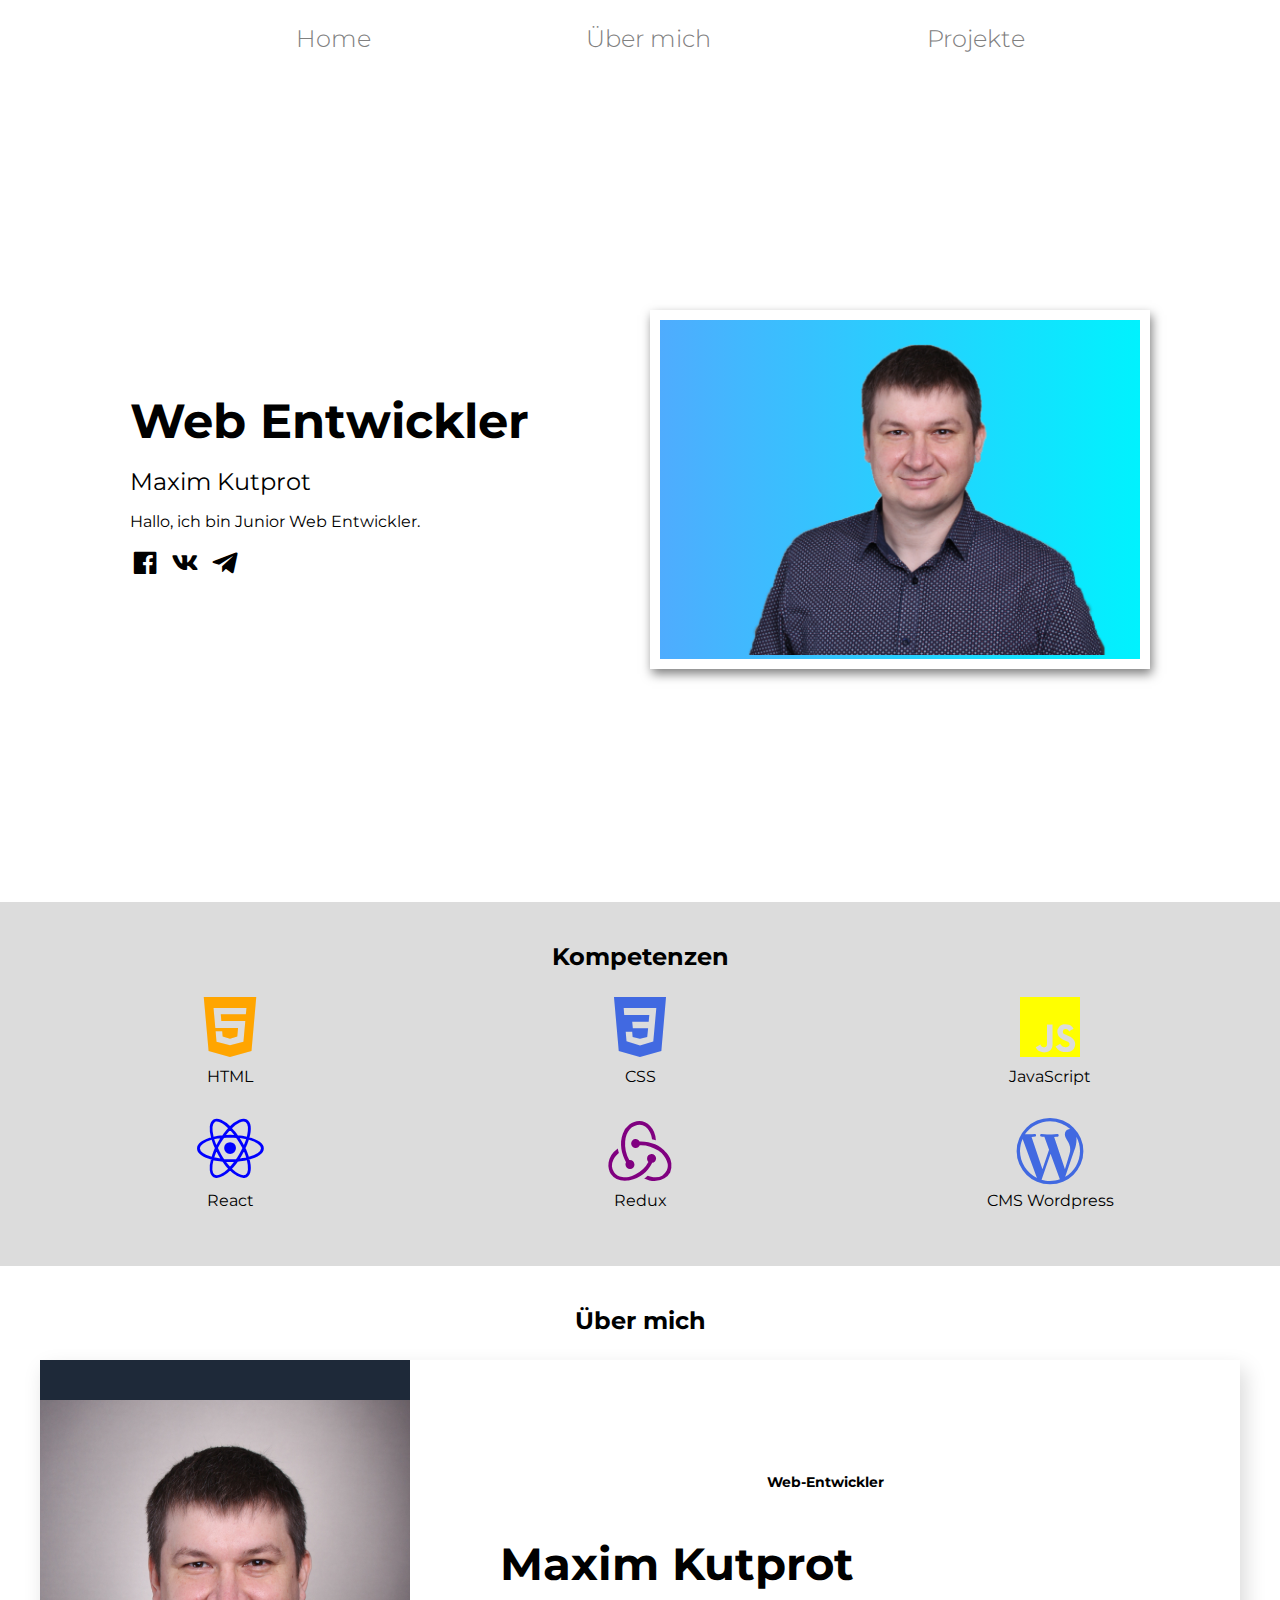
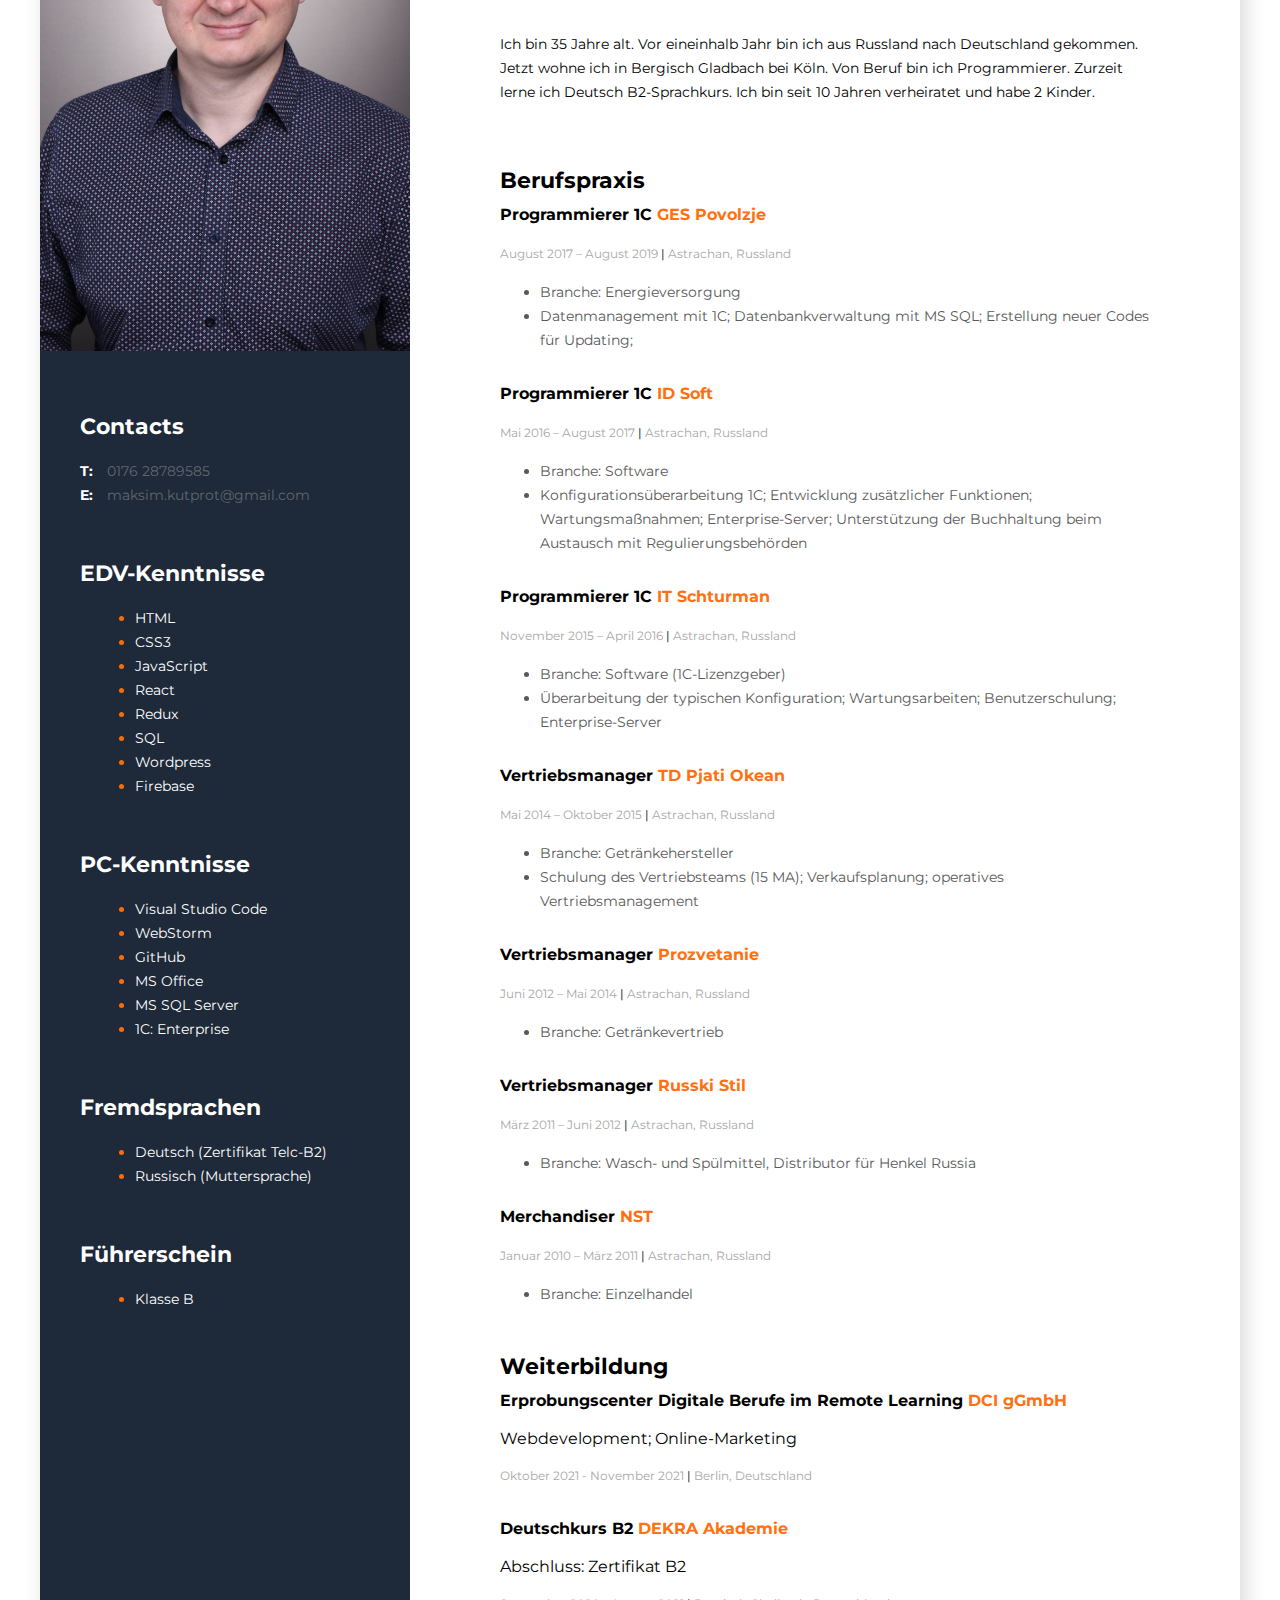
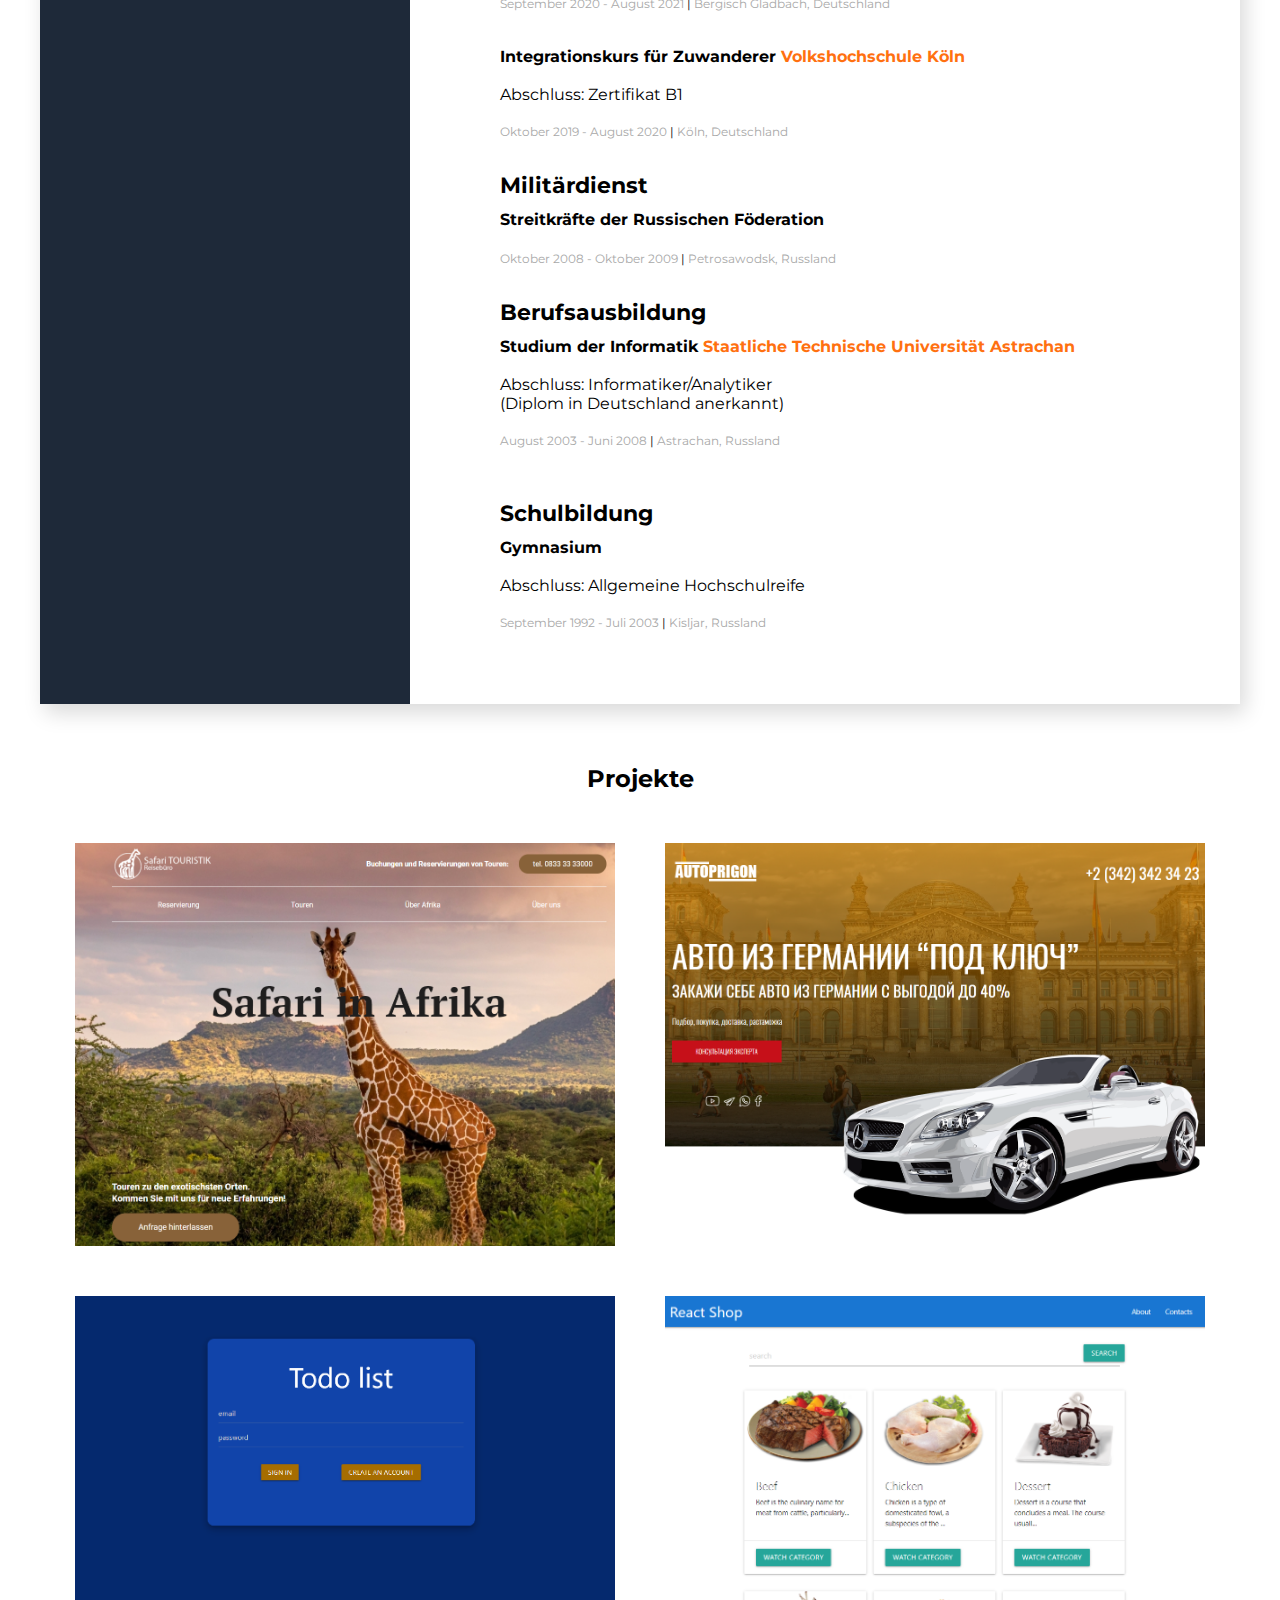
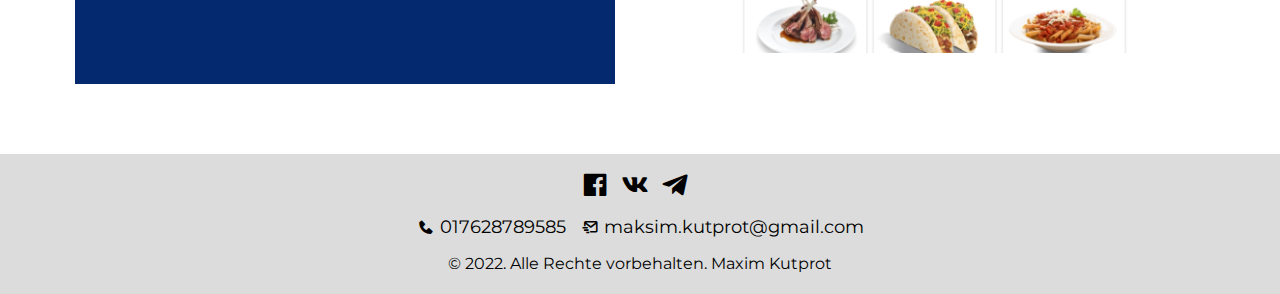
==== index.html @ 7731a731 "first commit" ====
<!DOCTYPE html>
<html lang="en">

<head>
  <meta charset="UTF-8">
  <meta http-equiv="X-UA-Compatible" content="IE=edge">
  <meta name="viewport" content="width=device-width, initial-scale=1.0">
  <link rel="preconnect" href="https://fonts.googleapis.com">
  <link rel="preconnect" href="https://fonts.gstatic.com" crossorigin>
  <link href="https://fonts.googleapis.com/css2?family=Montserrat:wght@300;400;500;600;700&display=swap"
    rel="stylesheet">
  <link href='https://unpkg.com/boxicons@2.1.1/css/boxicons.min.css' rel='stylesheet'>
  <link rel="shortcut icon" href="ico.ico" type="image/x-icon">
  <link rel="stylesheet" href="style.css">
  <title>Maxim Kutprot</title>
</head>

<body>
  <div class="btnUp">&uarr;</div>

  <header class="header">
    <div class="container">
      <nav class="menu">
        <ul class="menu__list">
          <li class="menu__item"><a href="#">Home</a></li>
          <li class="menu__item"><a href="#cv">Über mich</a></li>
          <li class="menu__item"><a href="#project">Projekte</a> </li>
        </ul>
      </nav>
      <span class="logo"></span>
    </div>
  </header>

  <main>
    <section id="home" class="hero">
      <div class="contaier hero__container">
        <div class="hero__about">
          <h1 class="hero__title">Web Entwickler</h1>
          <h2 class="hero__subtitle">Maxim Kutprot</h2>
          <p class="hero__description">
            Hallo, ich bin Junior Web Entwickler.
          </p>
          <div class="hero__links">
            <a href="https://www.facebook.com/maxim.kutprot" class="hero__link" target="_blank">
              <i class='bx bxl-facebook-square'></i>
            </a>
            <a href="https://vk.com/m.kutprot" class="hero__link" target="_blank">
              <i class='bx bxl-vk'></i>
            </a>
            <a href="https://t.me/MaximBGL" class="hero__link" target="_blank">
              <i class='bx bxl-telegram'></i>
            </a>
          </div>
        </div>
        <div class="hero__box">
          <img class="hero__box-img" src="foto.png" alt="foto">
        </div>
      </div>
    </section>

    <section class="kompetenzen" id="#kompetenzen">
      <div class="container kompetenzen__container">
        <h2>Kompetenzen</h2>
        <ul class="kompetenzen__list">
          <li class="kompetenzen__item">
            <i class='bx bxl-html5 icon__kompetenzen' style="color: orange;"></i>
            <span>HTML</span>
          </li>
          <li class="kompetenzen__item">
            <i class='bx bxl-css3 icon__kompetenzen' style="color: royalblue;"></i>
            <span>CSS</span>
          </li>
          <li class="kompetenzen__item">
            <i class='bx bxl-javascript icon__kompetenzen' style="color: yellow;"></i>
            <span>JavaScript</span>
          </li>
          <li class="kompetenzen__item">
            <i class='bx bxl-react icon__kompetenzen' style="color: blue;"></i>
            <span>React</span>
          </li>
          <li class="kompetenzen__item">
            <i class='bx bxl-redux icon__kompetenzen' style="color: purple;"></i>
            <span>Redux</span>
          </li>
          <li class="kompetenzen__item">
            <i class='bx bxl-wordpress icon__kompetenzen' style="color: royalblue;"></i>
            <span>CMS Wordpress</span>
          </li>
        </ul>
      </div>
    </section>

    <section id="cv" class="cv">
      <div class="container cv__container">
        <h2 class="cv__title">Über mich</h2>
        <div class="wrapper">
          <aside class="sidebar">
            <div class="sidebar__foto">
              <img class="myphoto" src="Foto_Kutprot, Maxim_P.jpg" alt="My photo" />
            </div>
            <div class="contact_container">
              <!-- contact container -->
              <div class="tech_skills_container">
                <h3 class="contact_titel">Contacts</h3>
                <div>
                  <span class="contact_titel_link">T:</span><a class="contacts_link" href="tel:017628789585"> 0176
                    28789585</a>
                </div>
                <div>
                  <span class="contact_titel_link">E:</span>
                  <a class="contacts_link" href="mailto:maksim.kutprot@gmail.com">maksim.kutprot@gmail.com</a>
                </div>
              </div>
              <!-- Tech Skills container -->
              <div class="tech_skills_container">
                <h3 class="tech_skills_titel">EDV-Kenntnisse</h3>
                <ul>
                  <li class="tech_skills_item">
                    <span class="tech_skills_text">HTML</span>
                  </li>
                  <li class="tech_skills_item">
                    <span class="tech_skills_text">CSS3</span>
                  </li>
                  <li class="tech_skills_item">
                    <span class="tech_skills_text">JavaScript</span>
                  </li>
                  <li class="tech_skills_item">
                    <span class="tech_skills_text">React</span>
                  </li>
                  <li class="tech_skills_item">
                    <span class="tech_skills_text">Redux</span>
                  </li>
                  <li class="tech_skills_item">
                    <span class="tech_skills_text">SQL</span>
                  </li>
                  <li class="tech_skills_item">
                    <span class="tech_skills_text">Wordpress</span>
                  </li>
                  <li class="tech_skills_item">
                    <span class="tech_skills_text">Firebase</span>
                  </li>
                </ul>
              </div>

              <!-- Soft Skills container -->
              <div class="soft_skills_container">
                <h3 class="soft_skills_titel">PC-Kenntnisse</h3>
                <ul>
                  <li class="soft_skills_item">
                    <span class="soft_skills_text">Visual Studio Code</span>
                  </li>
                  <li class="soft_skills_item">
                    <span class="soft_skills_text">WebStorm</span>
                  </li>
                  <li class="soft_skills_item">
                    <span class="soft_skills_text">GitHub</span>
                  </li>
                  <li class="soft_skills_item">
                    <span class="soft_skills_text">MS Office</span>
                  </li>
                  <li class="soft_skills_item">
                    <span class="soft_skills_text">MS SQL Server</span>
                  </li>
                  <li class="soft_skills_item">
                    <span class="soft_skills_text">1C: Enterprise</span>
                  </li>
                </ul>
              </div>

              <!-- Language container -->
              <div class="soft_skills_container">
                <h3 class="soft_skills_titel">Fremdsprachen</h3>
                <ul>
                  <li class="soft_skills_item">
                    <span class="soft_skills_text">Deutsch (Zertifikat Telc-B2)</span>
                  </li>
                  <li class="soft_skills_item">
                    <span class="soft_skills_text">Russisch (Muttersprache)</span>
                  </li>
                </ul>
              </div>

              <!-- Fuehrerschein -->
              <div class="soft_skills_container">
                <h3 class="soft_skills_titel">Führerschein</h3>
                <ul>
                  <li class="soft_skills_item">
                    <span class="soft_skills_text">Klasse B</span>
                  </li>
                </ul>
              </div>
            </div>
          </aside>

          <!-- about me container -->
          <div class="mycontainer">
            <div class="info-container">
              <h2 class="profession">Web-Entwickler</h2>
              <h1 class="name">Maxim Kutprot</h1>

              <p class="description">
                Ich bin 35 Jahre alt. Vor eineinhalb Jahr bin ich aus Russland nach
                Deutschland gekommen. Jetzt wohne ich in Bergisch Gladbach bei Köln.
                Von Beruf bin ich Programmierer. Zurzeit lerne ich Deutsch
                B2-Sprachkurs. Ich bin seit 10 Jahren verheiratet und habe 2 Kinder.
              </p>
            </div>

            <!-- work experience-->
            <div>
              <h3 class="about-me-titel">Berufspraxis</h3>

              <!-- company 1-->
              <div>
                <h4 class="profession-titel">
                  Programmierer 1C
                  <span class="professional-company">GES Povolzje
                  </span>
                </h4>
                <span class="profession-time">August 2017 – August 2019<span class="profession-divader">
                    |</span>
                  Astrachan, Russland</span>

                <ul class="profession-duties">
                  <li class="profession-duties-item">
                    Branche: Energieversorgung
                  </li>
                  <li class="profession-duties-item">
                    Datenmanagement mit 1C; Datenbankverwaltung mit MS SQL; Erstellung neuer
                    Codes für Updating;
                  </li>


                </ul>
              </div>

              <!-- company 2-->
              <div>
                <h4 class="profession-titel">
                  Programmierer 1C
                  <span class="professional-company">ID Soft
                  </span>
                </h4>
                <span class="profession-time">Mai 2016 – August 2017<span class="profession-divader"> |</span>
                  Astrachan, Russland</span>

                <ul class="profession-duties">
                  <li class="profession-duties-item">
                    Branche: Software
                  </li>
                  <li class="profession-duties-item">
                    Konfigurationsüberarbeitung 1C; Entwicklung zusätzlicher Funktionen;
                    Wartungsmaßnahmen; Enterprise-Server; Unterstützung der Buchhaltung beim
                    Austausch mit Regulierungsbehörden
                  </li>
                </ul>
              </div>

              <!-- company 3-->
              <div>
                <h4 class="profession-titel">
                  Programmierer 1C
                  <span class="professional-company">IT Schturman
                  </span>
                </h4>
                <span class="profession-time">November 2015 – April 2016
                  <span class="profession-divader"> |</span> Astrachan, Russland</span>

                <ul class="profession-duties">
                  <li class="profession-duties-item">
                    Branche: Software (1C-Lizenzgeber)
                  </li>
                  <li class="profession-duties-item">
                    Überarbeitung der typischen Konfiguration; Wartungsarbeiten; Benutzerschulung;
                    Enterprise-Server
                  </li>
                </ul>
              </div>

              <!-- company 4-->
              <div>
                <h4 class="profession-titel">
                  Vertriebsmanager
                  <span class="professional-company">TD Pjati Okean
                  </span>
                </h4>
                <span class="profession-time">Mai 2014 – Oktober 2015
                  <span class="profession-divader"> |</span> Astrachan, Russland</span>

                <ul class="profession-duties">
                  <li class="profession-duties-item">
                    Branche: Getränkehersteller
                  </li>
                  <li class="profession-duties-item">
                    Schulung des Vertriebsteams (15 MA); Verkaufsplanung; operatives
                    Vertriebsmanagement
                  </li>
                </ul>
              </div>

              <!-- company 5-->
              <div>
                <h4 class="profession-titel">
                  Vertriebsmanager
                  <span class="professional-company">Prozvetanie
                  </span>
                </h4>
                <span class="profession-time">Juni 2012 – Mai 2014
                  <span class="profession-divader"> |</span> Astrachan, Russland</span>

                <ul class="profession-duties">
                  <li class="profession-duties-item">
                    Branche: Getränkevertrieb
                  </li>
                </ul>
              </div>

              <!-- company 6-->
              <div>
                <h4 class="profession-titel">
                  Vertriebsmanager
                  <span class="professional-company">Russki Stil
                  </span>
                </h4>
                <span class="profession-time">März 2011 – Juni 2012
                  <span class="profession-divader"> |</span> Astrachan, Russland</span>

                <ul class="profession-duties">
                  <li class="profession-duties-item">
                    Branche: Wasch- und Spülmittel, Distributor für Henkel Russia
                  </li>
                </ul>
              </div>

              <!-- company 7-->
              <div>
                <h4 class="profession-titel">
                  Merchandiser
                  <span class="professional-company">NST
                  </span>
                </h4>
                <span class="profession-time">Januar 2010 – März 2011
                  <span class="profession-divader"> |</span> Astrachan, Russland</span>

                <ul class="profession-duties">
                  <li class="profession-duties-item">
                    Branche: Einzelhandel
                  </li>
                </ul>
              </div>
            </div>
            <br>



            <!-- Weiterbildung-->
            <div>
              <h3 class="about-me-titel">Weiterbildung</h3>
              <div>
                <h4 class="profession-titel">
                  Erprobungscenter Digitale Berufe im Remote Learning
                  <span class="professional-company">DCI gGmbH
                  </span>
                </h4>
                <p>Webdevelopment; Online-Marketing</p>
                <span class="profession-time">Oktober 2021 - November 2021
                  <span class="profession-divader"> |</span> Berlin, Deutschland</span>
              </div>
              <br>


              <div>
                <h4 class="profession-titel">
                  Deutschkurs B2
                  <span class="professional-company">DEKRA Akademie
                  </span>
                </h4>
                <p>Abschluss: Zertifikat B2</p>
                <span class="profession-time">September 2020 - August 2021
                  <span class="profession-divader"> |</span> Bergisch Gladbach, Deutschland</span>
              </div>
              <br>

              <div>
                <h4 class="profession-titel">
                  Integrationskurs für Zuwanderer
                  <span class="professional-company">Volkshochschule Köln
                  </span>
                </h4>
                <p>Abschluss: Zertifikat B1</p>
                <span class="profession-time">Oktober 2019 - August 2020
                  <span class="profession-divader"> |</span> Köln, Deutschland</span>
              </div>
            </div>



            <!-- Militärdienst-->
            <div class="militaerdinst">
              <h3 class="about-me-titel">Militärdienst</h3>
              <div>
                <h4 class="profession-titel">
                  Streitkräfte der Russischen Föderation
                </h4>
                <span class="profession-time">Oktober 2008 - Oktober 2009
                  <span class="profession-divader"> |</span> Petrosawodsk, Russland</span>
              </div>
            </div>


            <!-- Berufsausbildung-->
            <div class="ausbildung">
              <h3 class=" about-me-titel">Berufsausbildung</h3>
              <div>
                <h4 class="profession-titel">
                  Studium der Informatik
                  <span class="professional-company">Staatliche Technische Universität Astrachan
                  </span>
                </h4>
                <p>Abschluss: Informatiker/Analytiker<br>
                  (Diplom in Deutschland anerkannt)</p>
                <span class="profession-time">August 2003 - Juni 2008
                  <span class="profession-divader"> |</span> Astrachan, Russland</span>
              </div>
              <br>
            </div>

            <!-- Schulbildung-->
            <div class="ausbildung">
              <h3 class=" about-me-titel">Schulbildung</h3>
              <div>
                <h4 class="profession-titel">
                  Gymnasium
                </h4>
                <p>Abschluss: Allgemeine Hochschulreife</p>
                <span class="profession-time">September 1992 - Juli 2003
                  <span class="profession-divader"> |</span> Kisljar, Russland</span>
              </div>
              <br>


            </div>

          </div>
        </div>
        <!-- <div class="container cv__container">
        <h2>Über mich</h2>
        <div class="cv__wrapper">
          <div class="cv__foto">
            <img src="Foto_Kutprot, Maxim_P.jpg" alt="">
          </div>
          <div class="cv__mycontainer">
            <div class="cv__article">
              <h4>Lebenslauf</h4>
              <h5>Persönliche Daten</h5>
              <div class="cv__persona">

                <div class="cv__daten-title">
                  <span>Geburtsdaten</span><br>
                  <span>Staatsangehörigkeit</span><br>
                  <span>Familienstand</span><br>
                  <span>Übersiedlung nach<br> Deutschland</span>
                </div>
                <div class="cv__daten-daten">
                  <span>11.05.1986 in Kisljar/Russland</span><br>
                  <span>deutsch-russisch</span><br>
                  <span>verheiratet</span><br>
                  <span>08/2019</span>
                </div>
              </div>
            </div>
          </div>
        </div>
      </div> -->
    </section>

    <section class="project" id="project">
      <div class="container project__container">
        <h2 class="project__title">Projekte</h2>
        <div class="project__items">
          <div class="project__item"><a href="https://compassionate-darwin-062b6d.netlify.app/"><img src="safari.png"
                alt="safari"></a>
            <div class="project__item-stack">
              <h7>Demo-Proekt Landing Page "Safari" - Reisebüro</h7>
              <div class="project__tech"><span>Tech: </span><i class='bx bxl-html5' style="color: orange;"></i> <i
                  class='bx bxl-css3 ' style="color: royalblue;"></i> <i class='bx bxl-javascript'
                  style="color: yellow;"></i></div>
            </div>
          </div>
          <div class="project__item"><a href="https://autoprigon.ffox.site/"><img src="avtoprigon.png"
                alt="avtoprigon"></a>
            <div class="project__item-stack">
              <h7>Demo-Proekt Landing Page "Avtoprigon" - Autos verkaufen</h7>
              <div class="project__tech"><span>Tech: </span>&nbsp;<i class='bx bxl-html5'
                  style="color: orange;"></i>&nbsp;<i class='bx bxl-css3' style="color: royalblue;"></i>&nbsp;<i
                  class='bx bxl-javascript' style="color: yellow;"></i>&nbsp;<i class='bx bxl-wordpress'
                  style="color: royalblue;"></i></div>
            </div>
          </div>
          <div class="project__item"><a href="https://todo-listus.herokuapp.com/"><img src="todolist.png"
                alt="todolist"></a>
            <div class="project__item-stack">
              <h7>Demo-Proekt Web-app "Todo list" - Todo list</h7>
              <div class="project__tech"><span>Tech: </span>&nbsp;<i class='bx bxl-html5'
                  style="color: orange;"></i>&nbsp;<i class='bx bxl-css3' style="color: royalblue;"></i>&nbsp;<i
                  class='bx bxl-javascript' style="color: yellow;"></i>&nbsp;<i class='bx bxl-react'
                  style="color: blue;"></i></div>
            </div>
          </div>
          <div class="project__item"><a href="https://makkut.github.io/react-spa-food/"><img src="spa.png"
                alt="spa"></a>
            <div class="project__item-stack">
              <h7>Demo-Proekt Web-app "React shop" - Rezeptbuch</h7>
              <div class="project__tech"><span>Tech: </span>&nbsp;<i class='bx bxl-html5'
                  style="color: orange;"></i>&nbsp;<i class='bx bxl-css3' style="color: royalblue;"></i>&nbsp;<i
                  class='bx bxl-javascript' style="color: yellow;"></i>&nbsp;<i class='bx bxl-react'
                  style="color: blue;"></i>&nbsp;<i class='bx bxl-redux' style="color: purple;"></i>
              </div>
            </div>
          </div>
        </div>
      </div>
    </section>

    <footer class="footer">
      <div class="container footer__container">
        <div class="hero__links">
          <a href="https://www.facebook.com/maxim.kutprot" class="hero__link" target="_blank">
            <i class='bx bxl-facebook-square'></i>
          </a>
          <a href="https://vk.com/m.kutprot" class="hero__link" target="_blank">
            <i class='bx bxl-vk'></i>
          </a>
          <a href="https://t.me/MaximBGL" class="hero__link" target="_blank">
            <i class='bx bxl-telegram'></i>
          </a>
        </div>
        <div class="footer__contact">
          <div class="footer__tel"><i class='bx bxs-phone'></i>&nbsp;<a
              href="tel:017628789585"><span>017628789585</span></a></div>
          <div class="footer__mail"><i class='bx bx-mail-send'></i>&nbsp;<a
              href="mailto:maksim.kutprot@gmail.com"><span>maksim.kutprot@gmail.com</span></a></div>
        </div>
        <p>© 2022. Alle Rechte vorbehalten. Maxim Kutprot</p>

      </div>
    </footer>
  </main>


  <script src="scripts.js"></script>
</body>

</html>
---- style.css ----
*,
::before,
::after {
    box-sizing: border-box;
}

body {
    margin: 0;
    font-family: 'Montserrat', sans-serif;
    position: relative;
}

img {
    width: 100%;
}

h1,
h2,
h3 {
    margin: 0;
}
.menu__item {
    list-style-type: none;
}
a {
    text-decoration: none;
    color: inherit;
}

.btnUp {
    background: rgba(79, 172, 254, 0.8);
    color: #fff;
    line-height: 50px;
    height: 50px;
    width: 50px;
    text-align: center;
    position: fixed;
    right: 20px;
    bottom: 20px;
    cursor: pointer;
    z-index: 2;
    display: none;
}

.btnUp-open {
    display: block;
}
.menu__item a {
    border-top: 1px solid white;
    transition: all 0.5s;
}
.menu__item:hover a {
    border-top: 1px solid #4facfe;
    color: #4facfe;
}
.header {
    width: 100%;

    display: flex;
    justify-content: center;
    text-align: center;

    font-size: 24px;
    font-weight: 300;
    color: gray;
}

.header__logo {
    color: inherit;
    text-decoration: none;
}

.menu__list {
    display: flex;
    justify-content: space-evenly;
}
.menu__item {
    cursor: pointer;
}
.hero {
    min-height: calc(100vh - 75px);
    display: flex;
    justify-content: center;
    align-items: center;
}
.container {
    max-width: 1230px;
    width: 100%;
    margin: 0 auto;
    padding: 0 15px;
}
.hero__container {
    display: grid;
    grid-template-columns: repeat(auto-fit, minmax(290px, 1fr));
    grid-gap: 20px;
}
.hero__about {
    display: flex;
    flex-direction: column;
    justify-content: center;
}
.hero__title {
    margin-bottom: 20px;

    font-size: 48px;
    line-height: 1.1;
}
.hero__subtitle {
    font-style: 32px;
    font-weight: 400;
}
.hero__links {
    display: flex;
}
.hero__link {
    margin-right: 10px;
    font-size: 30px;
    color: #000;
    transition: color 0.3s;
}
.hero__link:hover {
    color: #4facfe;
}
.hero__box {
    min-width: 500px;
    justify-self: center;
    overflow: hidden;

    background-image: linear-gradient(to right, #4facfe 0%, #00f2fe 100%);
    border: 10px solid #fff;
    box-shadow: 2px 5px 10px rgba(0, 0, 0, 0.5);
    animation: ava-animate 5s infinite alternate;
}

.hero__box-img {
    animation: ava-bg 3s infinite alternate;
}

/* Kompetenzen */
.kompetenzen {
    background-color: gainsboro;
}
.kompetenzen__container {
    padding: 40px 0;
    text-align: center;
}

.kompetenzen__list {
    display: grid;
    grid-template-columns: repeat(3, 1fr);
    grid-gap: 25px 0;
    padding: 0;
}
.kompetenzen__item {
    display: flex;
    flex-direction: column;
}

.icon__kompetenzen {
    font-size: 80px;
}

/* Project */
.project__container {
    padding: 20px 0;
    text-align: center;
}
.project__items {
    display: grid;
    grid-template-columns: repeat(2, 1fr);
    padding: 50px 50px;
    grid-gap: 50px 50px;
}

.project__item img {
    width: 100%;
}

.project__item {
    display: inline-block;
    overflow: hidden;
    position: relative;
}
.project__item img {
    transition: 1s;
    display: block;
}
.project__item img:hover {
    transform: scale(1.05);
}
.project__item .project__item-stack {
    display: flex;
    flex-direction: column;
    justify-content: center;
    align-items: center;
    position: absolute;
    bottom: -100px;
    width: 100%;
    height: 50px;
    transition-duration: 0.6s;
    background-color: rgba(79, 172, 254, 0.8);
}
.project__item:hover .project__item-stack {
    bottom: 0;
}

.project__tech {
    display: flex;
    justify-content: center;
    align-items: center;
    background-color: gainsboro;
    width: 50%;
    height: 20px;
    border-radius: 5px;
}

/*Über mich*/
.cv__container {
    margin: 20px auto;
    padding: 20px 0;
}

.cv__container h2 {
    text-align: center;
    margin-bottom: 25px;
}
.contact {
    background-color: #1e2939;
    color: #ffffff;
    width: 400px;
    height: 200px;
    padding-left: 40px;
    padding-top: 40px;
    box-sizing: border-box;
    margin-top: 40px;
}

.mycontainer {
    padding-left: 90px;
    padding-right: 90px;
    padding-top: 110px;
    padding-bottom: 50px;
}
@media (max-width: 945px) {
    .mycontainer {
        padding-left: 40px;
        padding-right: 40px;
        padding-top: 110px;
        padding-bottom: 110px;
    }
}

.wrapper {
    background-color: white;
    display: flex;
    max-width: 1200px;
    margin: 0 auto;
    box-shadow: 5px 9px 20px rgba(0, 0, 0, 0.15);
}
.sidebar {
    background: #1e2939;
    width: 370px;
    padding-top: 40px;
    padding-bottom: 40px;
}
.myphoto {
    width: 370px;
}
@media (max-width: 850px) {
    .sidebar {
        width: 300px;
        padding-top: 40px;
        padding-bottom: 40px;
    }
    .myphoto {
        width: 300px;
    }
    .project__items {
        padding: 20px 20px;
        grid-gap: 20px 20px;
    }
}
.contact_container {
    margin-top: 60px;
    margin-right: 10px;
    margin-left: 40px;
}
.contact_titel {
    font-size: 22px;
    font-weight: 700;
    line-height: 24px;
    color: white;
    margin-bottom: 20px;
}
.contacts_link {
    font-size: 14px;
    font-weight: 400;
    line-height: 24px;
    color: #60676e;
    text-decoration: none;
}
.contacts_link:hover {
    color: white;
    cursor: pointer;
    transition: color 0.2s ease-in;
}
.contact_titel_link {
    font-size: 14px;
    font-weight: 700;
    line-height: 24px;
    color: white;
    margin-right: 10px;
}
.tech_skills_titel {
    font-size: 22px;
    font-weight: 700;
    line-height: 24px;
    margin-bottom: 20px;
    color: white;
}
.tech_skills_container {
    margin-top: 55px;
    margin-right: 15px;
}
.tech_skills_item {
    font-size: 14px;
    font-weight: 400;
    line-height: 24px;
    color: #ff6b08;
    margin-left: 15px;
}
.tech_skills_text {
    color: white;
}
.soft_skills_titel {
    font-size: 22px;
    font-weight: 700;
    line-height: 24px;
    margin-bottom: 20px;
    color: white;
}
.soft_skills_container {
    margin-top: 55px;
    margin-right: 40px;
}
.soft_skills_item {
    font-size: 14px;
    font-weight: 400;
    line-height: 24px;
    color: #ff6b08;
    margin-left: 15px;
}
.soft_skills_text {
    color: white;
}
.profession {
    font-size: 14px;
    font-weight: 700;
    line-height: 24px;
    margin-bottom: 23px;
}
.name {
    font-size: 45px;
    font-weight: 700;
    line-height: 89px;
}
@media (max-width: 775px) {
    .name {
        font-size: 30px;
        font-weight: 700;
        line-height: 50px;
    }
}
.description {
    font-size: 14px;
    font-weight: 400;
    line-height: 24px;
    margin-top: 24px;
}
.info-container {
    margin-bottom: 65px;
}
.about-me-titel {
    font-size: 22px;
    font-weight: 700;
    line-height: 24px;
    margin-bottom: 10px;
}
.projects-link {
    color: #595959;
    font-size: 14px;
    font-weight: 400;
    line-height: 24px;
}
.tech-name {
    color: #595959;
    font-size: 14px;
    font-weight: 400;
    line-height: 24px;
}
.projects-time {
    font-weight: 700;
    margin-left: 17px;
}
.projects-container {
    margin-bottom: 55px;
}
.dots {
    color: #bebebe;
    font-weight: 100;
}
.profession-titel {
    font-size: 16px;
    font-weight: 700;
    line-height: 24px;
    margin-top: 10px;
    margin-bottom: 15px;
}
.professional-company {
    color: #ff7010;
}
.profession-time {
    color: #a8a8a8;
    font-size: 12px;
    font-weight: 400;
    line-height: 24px;
}
.profession-divader {
    color: black;
}
.profession-duties {
    margin-top: 14px;
    margin-bottom: 30px;
}
.profession-duties-item {
    color: #595959;
    font-family: Montserrat;
    font-size: 14px;
    font-weight: 400;
    line-height: 24px;
}

.militaerdinst,
.ausbildung {
    margin-top: 30px;
}

@media (max-width: 659px) {
    .wrapper {
        display: block;
    }
    .sidebar {
        width: 100%;
    }
    .soft_skills_container {
        margin-top: 20px;
    }
    .contact_container {
        margin-top: 20px;
        display: grid;
        grid-template-columns: 6fr 6fr;
    }
    .myphoto {
        margin: auto;
    }
    .sidebar__foto {
        text-align: center;
    }
    .project__items {
        grid-template-columns: repeat(1, 1fr);
    }
}
@media (max-width: 579px) {
    .contact_container {
        grid-template-columns: 1fr;
    }
}
/* .cv__container {
    margin: 0 auto;
}
.cv__container h2 {
    text-align: center;
}
.cv__mycontainer {
    margin-left: 50px;
}
.cv__wrapper {
    display: flex;
    justify-content: center;
}
.cv__persona {
    display: flex;
}
.cv__article {
}
.cv__wrapper img {
    width: 250px;
} */

/* Footer */
.footer {
    padding-top: 15px;
    background-color: gainsboro;
    height: 140px;
}
.footer__container {
    display: flex;
    flex-direction: column;
    align-items: center;
}
.footer__contact {
    display: flex;
    justify-content: space-evenly;

    font-size: 18px;
    margin-top: 10px;
}
.footer__tel,
.footer__mail {
    display: flex;
    justify-content: center;
    align-items: center;
}
.footer__mail {
    margin-left: 15px;
}

@keyframes ava-animate {
    0% {
        border-radius: 86% 14% 70% 30% / 28% 20% 80% 72%;
    }
    40% {
        border-radius: 43% 57% 70% 30% / 50% 49% 51% 50%;
    }
    60% {
        border-radius: 61% 39% 19% 81% / 37% 43% 57% 63%;
    }
    100% {
        border-radius: 61% 39% 76% 24% / 79% 43% 57% 21%;
    }
}
@keyframes ava-bg {
    from {
        backdrop-filter: hue-rotate(0);
    }
    to {
        backdrop-filter: hue-rotate(90deg);
    }
}

@media screen and (max-width: 978px) {
    .hero {
        padding-top: 30px;
    }

    .hero__container {
        grid-row-gap: 20px;
    }

    .hero__title {
        font-size: 28px;
        margin-bottom: 10px;
    }

    .hero__subtitle {
        font-size: 22px;
        font-weight: 400;
    }

    .hero__description {
        font-size: 14px;
    }

    .hero__about {
        text-align: center;
    }

    .hero__links {
        justify-content: center;
    }

    .hero__box {
        min-width: 350px;
        justify-self: center;
    }
}
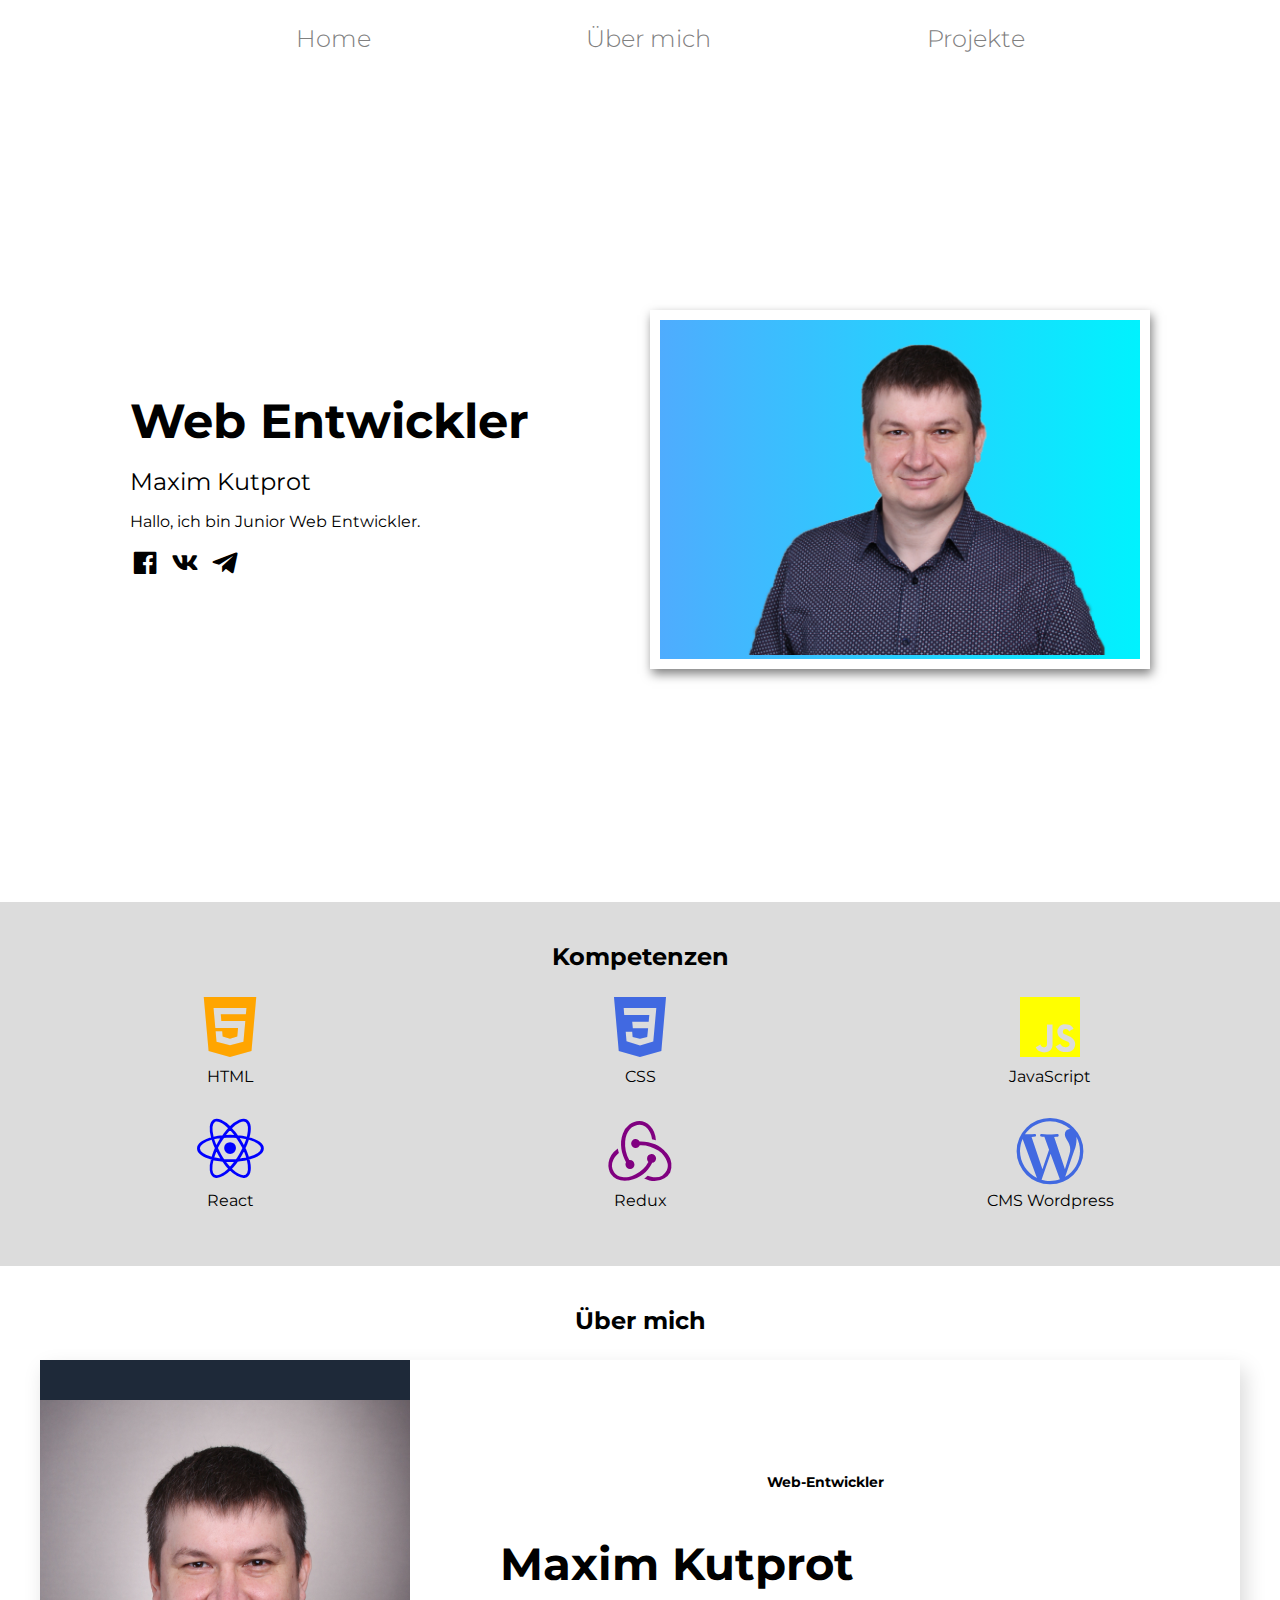
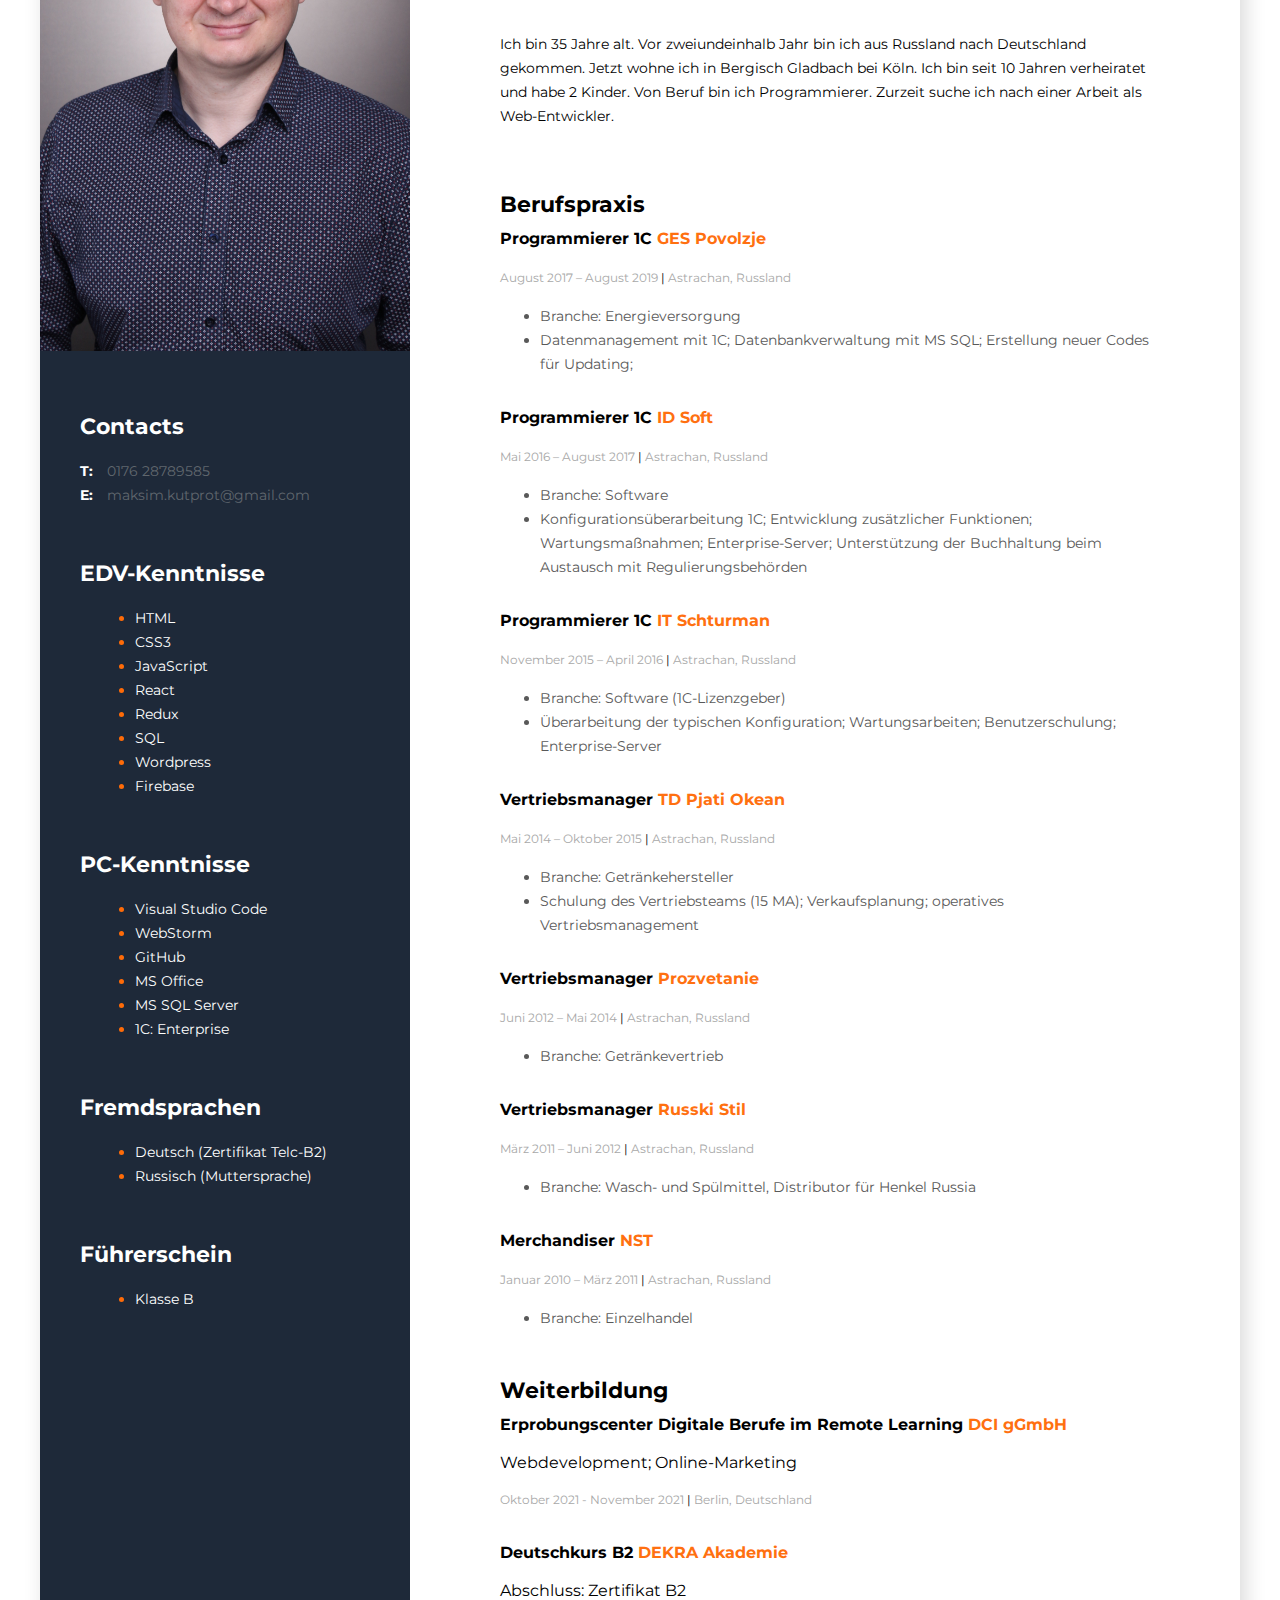
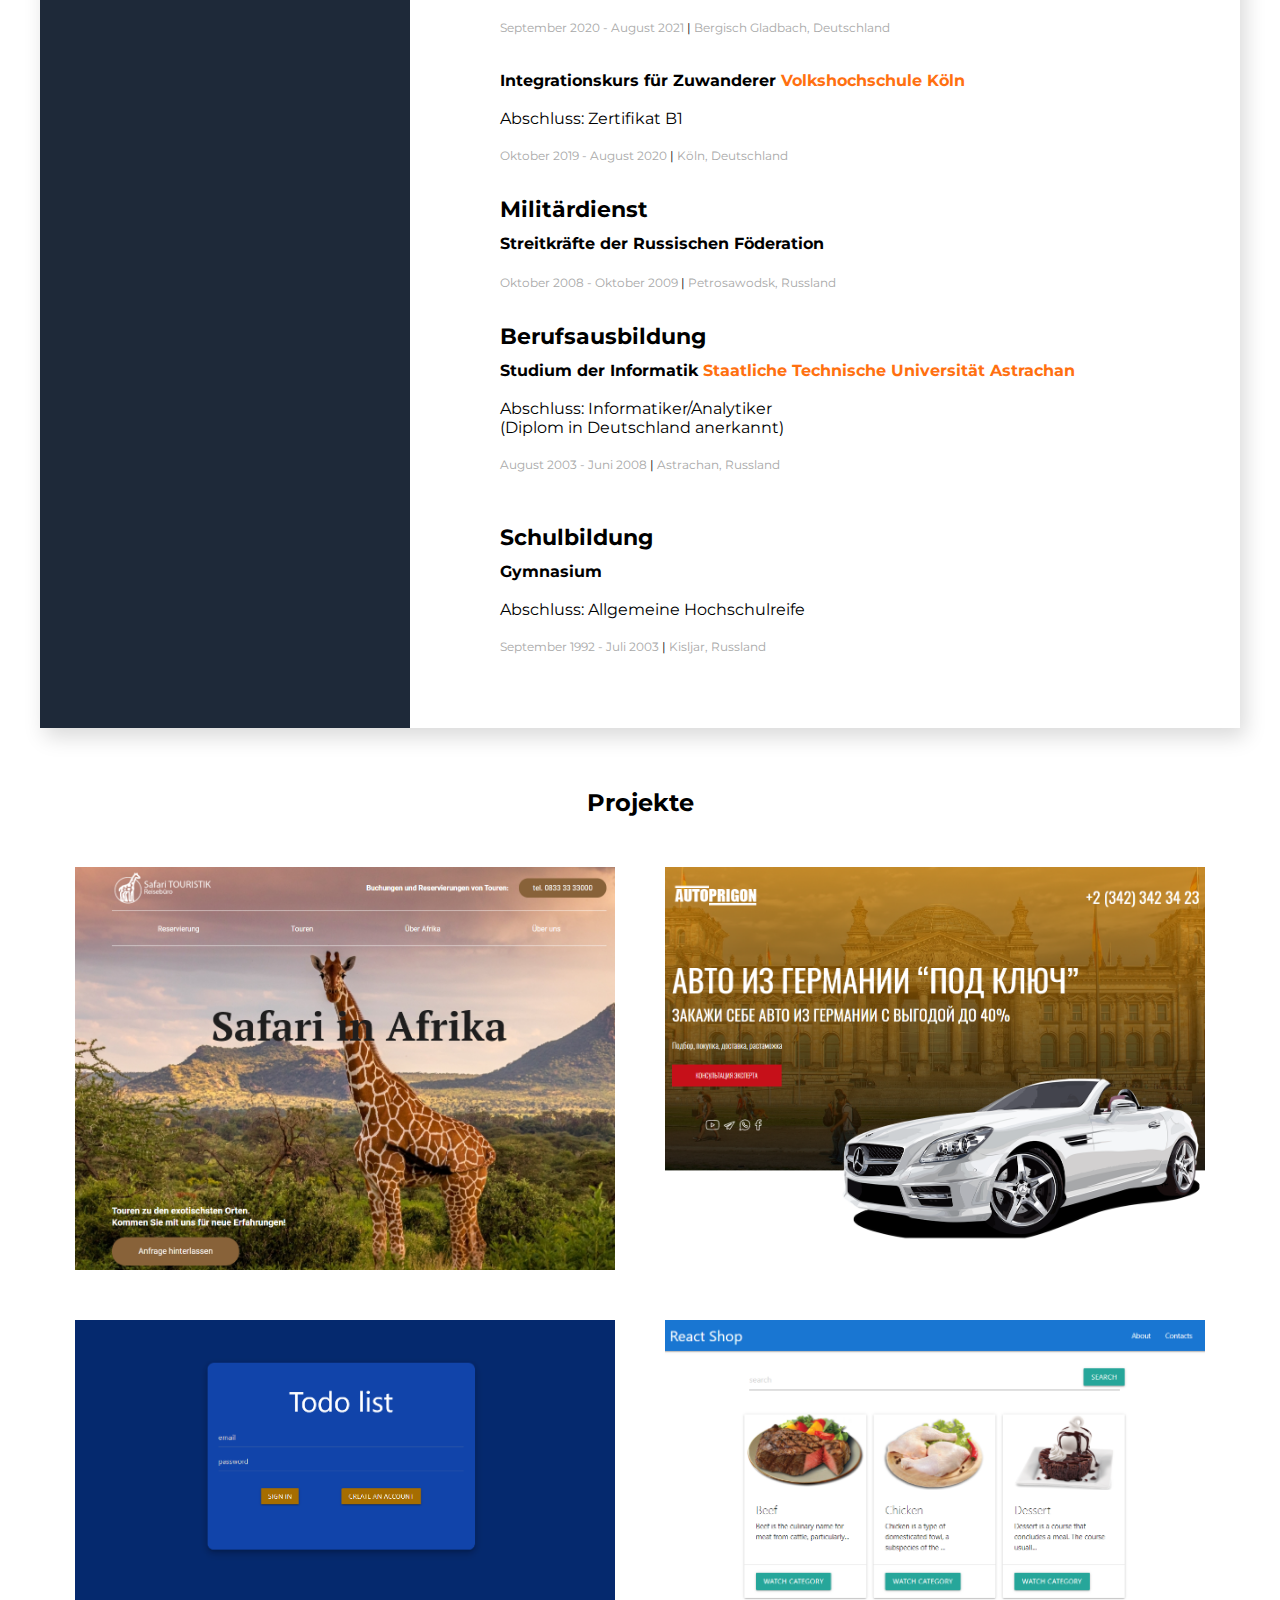
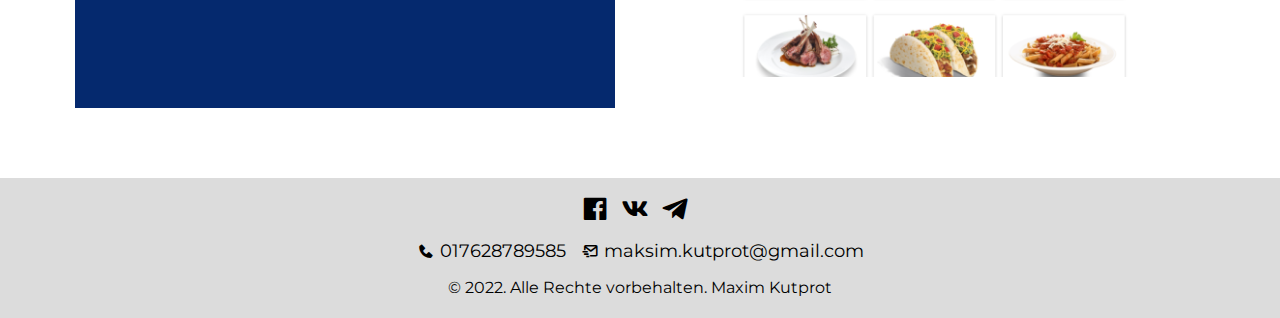
==== commit cd3cbfab: "first commit2" ====
--- a/index.html
+++ b/index.html
@@ -199,10 +199,10 @@
               <h1 class="name">Maxim Kutprot</h1>
 
               <p class="description">
-                Ich bin 35 Jahre alt. Vor eineinhalb Jahr bin ich aus Russland nach
+                Ich bin 35 Jahre alt. Vor zweiundeinhalb Jahr bin ich aus Russland nach
                 Deutschland gekommen. Jetzt wohne ich in Bergisch Gladbach bei Köln.
-                Von Beruf bin ich Programmierer. Zurzeit lerne ich Deutsch
-                B2-Sprachkurs. Ich bin seit 10 Jahren verheiratet und habe 2 Kinder.
+                Ich bin seit 10 Jahren verheiratet und habe 2 Kinder.
+                Von Beruf bin ich Programmierer. Zurzeit suche ich nach einer Arbeit als Web-Entwickler.
               </p>
             </div>
 
@@ -437,41 +437,9 @@
                   <span class="profession-divader"> |</span> Kisljar, Russland</span>
               </div>
               <br>
-
-
-            </div>
-
+            </div>
           </div>
         </div>
-        <!-- <div class="container cv__container">
-        <h2>Über mich</h2>
-        <div class="cv__wrapper">
-          <div class="cv__foto">
-            <img src="Foto_Kutprot, Maxim_P.jpg" alt="">
-          </div>
-          <div class="cv__mycontainer">
-            <div class="cv__article">
-              <h4>Lebenslauf</h4>
-              <h5>Persönliche Daten</h5>
-              <div class="cv__persona">
-
-                <div class="cv__daten-title">
-                  <span>Geburtsdaten</span><br>
-                  <span>Staatsangehörigkeit</span><br>
-                  <span>Familienstand</span><br>
-                  <span>Übersiedlung nach<br> Deutschland</span>
-                </div>
-                <div class="cv__daten-daten">
-                  <span>11.05.1986 in Kisljar/Russland</span><br>
-                  <span>deutsch-russisch</span><br>
-                  <span>verheiratet</span><br>
-                  <span>08/2019</span>
-                </div>
-              </div>
-            </div>
-          </div>
-        </div>
-      </div> -->
     </section>
 
     <section class="project" id="project">
--- a/style.css
+++ b/style.css
@@ -241,6 +241,271 @@
     padding-top: 110px;
     padding-bottom: 50px;
 }
+
+.wrapper {
+    background-color: white;
+    display: flex;
+    max-width: 1200px;
+    margin: 0 auto;
+    box-shadow: 5px 9px 20px rgba(0, 0, 0, 0.15);
+}
+.sidebar {
+    background: #1e2939;
+    width: 370px;
+    padding-top: 40px;
+    padding-bottom: 40px;
+}
+.myphoto {
+    width: 370px;
+}
+
+.contact_container {
+    margin-top: 60px;
+    margin-right: 10px;
+    margin-left: 40px;
+}
+.contact_titel {
+    font-size: 22px;
+    font-weight: 700;
+    line-height: 24px;
+    color: white;
+    margin-bottom: 20px;
+}
+.contacts_link {
+    font-size: 14px;
+    font-weight: 400;
+    line-height: 24px;
+    color: #60676e;
+    text-decoration: none;
+}
+.contacts_link:hover {
+    color: white;
+    cursor: pointer;
+    transition: color 0.2s ease-in;
+}
+.contact_titel_link {
+    font-size: 14px;
+    font-weight: 700;
+    line-height: 24px;
+    color: white;
+    margin-right: 10px;
+}
+.tech_skills_titel {
+    font-size: 22px;
+    font-weight: 700;
+    line-height: 24px;
+    margin-bottom: 20px;
+    color: white;
+}
+.tech_skills_container {
+    margin-top: 55px;
+    margin-right: 15px;
+}
+.tech_skills_item {
+    font-size: 14px;
+    font-weight: 400;
+    line-height: 24px;
+    color: #ff6b08;
+    margin-left: 15px;
+}
+.tech_skills_text {
+    color: white;
+}
+.soft_skills_titel {
+    font-size: 22px;
+    font-weight: 700;
+    line-height: 24px;
+    margin-bottom: 20px;
+    color: white;
+}
+.soft_skills_container {
+    margin-top: 55px;
+    margin-right: 40px;
+}
+.soft_skills_item {
+    font-size: 14px;
+    font-weight: 400;
+    line-height: 24px;
+    color: #ff6b08;
+    margin-left: 15px;
+}
+.soft_skills_text {
+    color: white;
+}
+.profession {
+    font-size: 14px;
+    font-weight: 700;
+    line-height: 24px;
+    margin-bottom: 23px;
+}
+.name {
+    font-size: 45px;
+    font-weight: 700;
+    line-height: 89px;
+}
+
+.description {
+    font-size: 14px;
+    font-weight: 400;
+    line-height: 24px;
+    margin-top: 24px;
+}
+.info-container {
+    margin-bottom: 65px;
+}
+.about-me-titel {
+    font-size: 22px;
+    font-weight: 700;
+    line-height: 24px;
+    margin-bottom: 10px;
+}
+.projects-link {
+    color: #595959;
+    font-size: 14px;
+    font-weight: 400;
+    line-height: 24px;
+}
+.tech-name {
+    color: #595959;
+    font-size: 14px;
+    font-weight: 400;
+    line-height: 24px;
+}
+.projects-time {
+    font-weight: 700;
+    margin-left: 17px;
+}
+.projects-container {
+    margin-bottom: 55px;
+}
+.dots {
+    color: #bebebe;
+    font-weight: 100;
+}
+.profession-titel {
+    font-size: 16px;
+    font-weight: 700;
+    line-height: 24px;
+    margin-top: 10px;
+    margin-bottom: 15px;
+}
+.professional-company {
+    color: #ff7010;
+}
+.profession-time {
+    color: #a8a8a8;
+    font-size: 12px;
+    font-weight: 400;
+    line-height: 24px;
+}
+.profession-divader {
+    color: black;
+}
+.profession-duties {
+    margin-top: 14px;
+    margin-bottom: 30px;
+}
+.profession-duties-item {
+    color: #595959;
+    font-family: Montserrat;
+    font-size: 14px;
+    font-weight: 400;
+    line-height: 24px;
+}
+
+.militaerdinst,
+.ausbildung {
+    margin-top: 30px;
+}
+
+/* Footer */
+.footer {
+    padding-top: 15px;
+    background-color: gainsboro;
+    height: 140px;
+}
+.footer__container {
+    display: flex;
+    flex-direction: column;
+    align-items: center;
+}
+.footer__contact {
+    display: flex;
+    justify-content: space-evenly;
+
+    font-size: 18px;
+    margin-top: 10px;
+}
+.footer__tel,
+.footer__mail {
+    display: flex;
+    justify-content: center;
+    align-items: center;
+}
+.footer__mail {
+    margin-left: 15px;
+}
+
+@keyframes ava-animate {
+    0% {
+        border-radius: 86% 14% 70% 30% / 28% 20% 80% 72%;
+    }
+    40% {
+        border-radius: 43% 57% 70% 30% / 50% 49% 51% 50%;
+    }
+    60% {
+        border-radius: 61% 39% 19% 81% / 37% 43% 57% 63%;
+    }
+    100% {
+        border-radius: 61% 39% 76% 24% / 79% 43% 57% 21%;
+    }
+}
+@keyframes ava-bg {
+    from {
+        backdrop-filter: hue-rotate(0);
+    }
+    to {
+        backdrop-filter: hue-rotate(90deg);
+    }
+}
+
+@media screen and (max-width: 978px) {
+    .hero {
+        padding-top: 30px;
+    }
+
+    .hero__container {
+        grid-row-gap: 20px;
+    }
+
+    .hero__title {
+        font-size: 28px;
+        margin-bottom: 10px;
+    }
+
+    .hero__subtitle {
+        font-size: 22px;
+        font-weight: 400;
+    }
+
+    .hero__description {
+        font-size: 14px;
+    }
+
+    .hero__about {
+        text-align: center;
+    }
+
+    .hero__links {
+        justify-content: center;
+    }
+
+    .hero__box {
+        min-width: 350px;
+        justify-self: center;
+    }
+}
+
 @media (max-width: 945px) {
     .mycontainer {
         padding-left: 40px;
@@ -249,23 +514,6 @@
         padding-bottom: 110px;
     }
 }
-
-.wrapper {
-    background-color: white;
-    display: flex;
-    max-width: 1200px;
-    margin: 0 auto;
-    box-shadow: 5px 9px 20px rgba(0, 0, 0, 0.15);
-}
-.sidebar {
-    background: #1e2939;
-    width: 370px;
-    padding-top: 40px;
-    padding-bottom: 40px;
-}
-.myphoto {
-    width: 370px;
-}
 @media (max-width: 850px) {
     .sidebar {
         width: 300px;
@@ -280,90 +528,6 @@
         grid-gap: 20px 20px;
     }
 }
-.contact_container {
-    margin-top: 60px;
-    margin-right: 10px;
-    margin-left: 40px;
-}
-.contact_titel {
-    font-size: 22px;
-    font-weight: 700;
-    line-height: 24px;
-    color: white;
-    margin-bottom: 20px;
-}
-.contacts_link {
-    font-size: 14px;
-    font-weight: 400;
-    line-height: 24px;
-    color: #60676e;
-    text-decoration: none;
-}
-.contacts_link:hover {
-    color: white;
-    cursor: pointer;
-    transition: color 0.2s ease-in;
-}
-.contact_titel_link {
-    font-size: 14px;
-    font-weight: 700;
-    line-height: 24px;
-    color: white;
-    margin-right: 10px;
-}
-.tech_skills_titel {
-    font-size: 22px;
-    font-weight: 700;
-    line-height: 24px;
-    margin-bottom: 20px;
-    color: white;
-}
-.tech_skills_container {
-    margin-top: 55px;
-    margin-right: 15px;
-}
-.tech_skills_item {
-    font-size: 14px;
-    font-weight: 400;
-    line-height: 24px;
-    color: #ff6b08;
-    margin-left: 15px;
-}
-.tech_skills_text {
-    color: white;
-}
-.soft_skills_titel {
-    font-size: 22px;
-    font-weight: 700;
-    line-height: 24px;
-    margin-bottom: 20px;
-    color: white;
-}
-.soft_skills_container {
-    margin-top: 55px;
-    margin-right: 40px;
-}
-.soft_skills_item {
-    font-size: 14px;
-    font-weight: 400;
-    line-height: 24px;
-    color: #ff6b08;
-    margin-left: 15px;
-}
-.soft_skills_text {
-    color: white;
-}
-.profession {
-    font-size: 14px;
-    font-weight: 700;
-    line-height: 24px;
-    margin-bottom: 23px;
-}
-.name {
-    font-size: 45px;
-    font-weight: 700;
-    line-height: 89px;
-}
 @media (max-width: 775px) {
     .name {
         font-size: 30px;
@@ -371,79 +535,6 @@
         line-height: 50px;
     }
 }
-.description {
-    font-size: 14px;
-    font-weight: 400;
-    line-height: 24px;
-    margin-top: 24px;
-}
-.info-container {
-    margin-bottom: 65px;
-}
-.about-me-titel {
-    font-size: 22px;
-    font-weight: 700;
-    line-height: 24px;
-    margin-bottom: 10px;
-}
-.projects-link {
-    color: #595959;
-    font-size: 14px;
-    font-weight: 400;
-    line-height: 24px;
-}
-.tech-name {
-    color: #595959;
-    font-size: 14px;
-    font-weight: 400;
-    line-height: 24px;
-}
-.projects-time {
-    font-weight: 700;
-    margin-left: 17px;
-}
-.projects-container {
-    margin-bottom: 55px;
-}
-.dots {
-    color: #bebebe;
-    font-weight: 100;
-}
-.profession-titel {
-    font-size: 16px;
-    font-weight: 700;
-    line-height: 24px;
-    margin-top: 10px;
-    margin-bottom: 15px;
-}
-.professional-company {
-    color: #ff7010;
-}
-.profession-time {
-    color: #a8a8a8;
-    font-size: 12px;
-    font-weight: 400;
-    line-height: 24px;
-}
-.profession-divader {
-    color: black;
-}
-.profession-duties {
-    margin-top: 14px;
-    margin-bottom: 30px;
-}
-.profession-duties-item {
-    color: #595959;
-    font-family: Montserrat;
-    font-size: 14px;
-    font-weight: 400;
-    line-height: 24px;
-}
-
-.militaerdinst,
-.ausbildung {
-    margin-top: 30px;
-}
 
 @media (max-width: 659px) {
     .wrapper {
@@ -475,112 +566,3 @@
         grid-template-columns: 1fr;
     }
 }
-/* .cv__container {
-    margin: 0 auto;
-}
-.cv__container h2 {
-    text-align: center;
-}
-.cv__mycontainer {
-    margin-left: 50px;
-}
-.cv__wrapper {
-    display: flex;
-    justify-content: center;
-}
-.cv__persona {
-    display: flex;
-}
-.cv__article {
-}
-.cv__wrapper img {
-    width: 250px;
-} */
-
-/* Footer */
-.footer {
-    padding-top: 15px;
-    background-color: gainsboro;
-    height: 140px;
-}
-.footer__container {
-    display: flex;
-    flex-direction: column;
-    align-items: center;
-}
-.footer__contact {
-    display: flex;
-    justify-content: space-evenly;
-
-    font-size: 18px;
-    margin-top: 10px;
-}
-.footer__tel,
-.footer__mail {
-    display: flex;
-    justify-content: center;
-    align-items: center;
-}
-.footer__mail {
-    margin-left: 15px;
-}
-
-@keyframes ava-animate {
-    0% {
-        border-radius: 86% 14% 70% 30% / 28% 20% 80% 72%;
-    }
-    40% {
-        border-radius: 43% 57% 70% 30% / 50% 49% 51% 50%;
-    }
-    60% {
-        border-radius: 61% 39% 19% 81% / 37% 43% 57% 63%;
-    }
-    100% {
-        border-radius: 61% 39% 76% 24% / 79% 43% 57% 21%;
-    }
-}
-@keyframes ava-bg {
-    from {
-        backdrop-filter: hue-rotate(0);
-    }
-    to {
-        backdrop-filter: hue-rotate(90deg);
-    }
-}
-
-@media screen and (max-width: 978px) {
-    .hero {
-        padding-top: 30px;
-    }
-
-    .hero__container {
-        grid-row-gap: 20px;
-    }
-
-    .hero__title {
-        font-size: 28px;
-        margin-bottom: 10px;
-    }
-
-    .hero__subtitle {
-        font-size: 22px;
-        font-weight: 400;
-    }
-
-    .hero__description {
-        font-size: 14px;
-    }
-
-    .hero__about {
-        text-align: center;
-    }
-
-    .hero__links {
-        justify-content: center;
-    }
-
-    .hero__box {
-        min-width: 350px;
-        justify-self: center;
-    }
-}
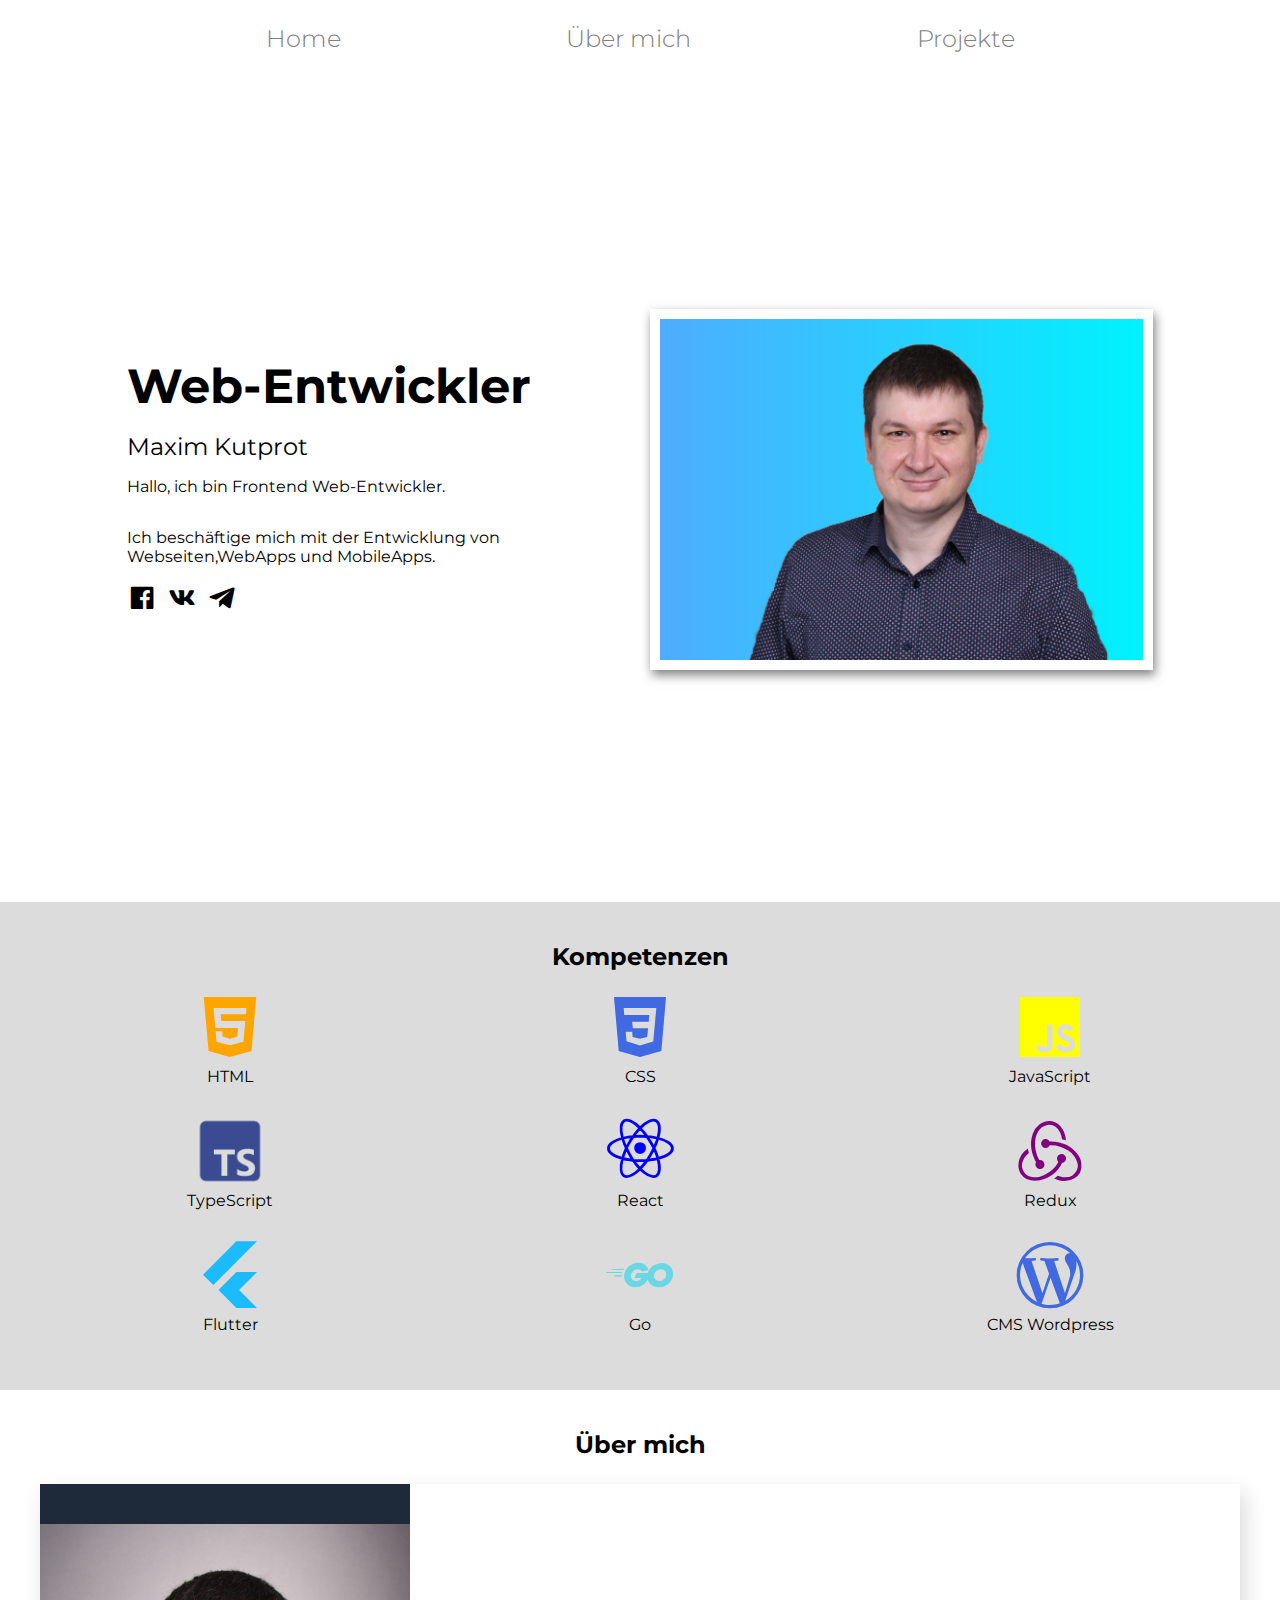
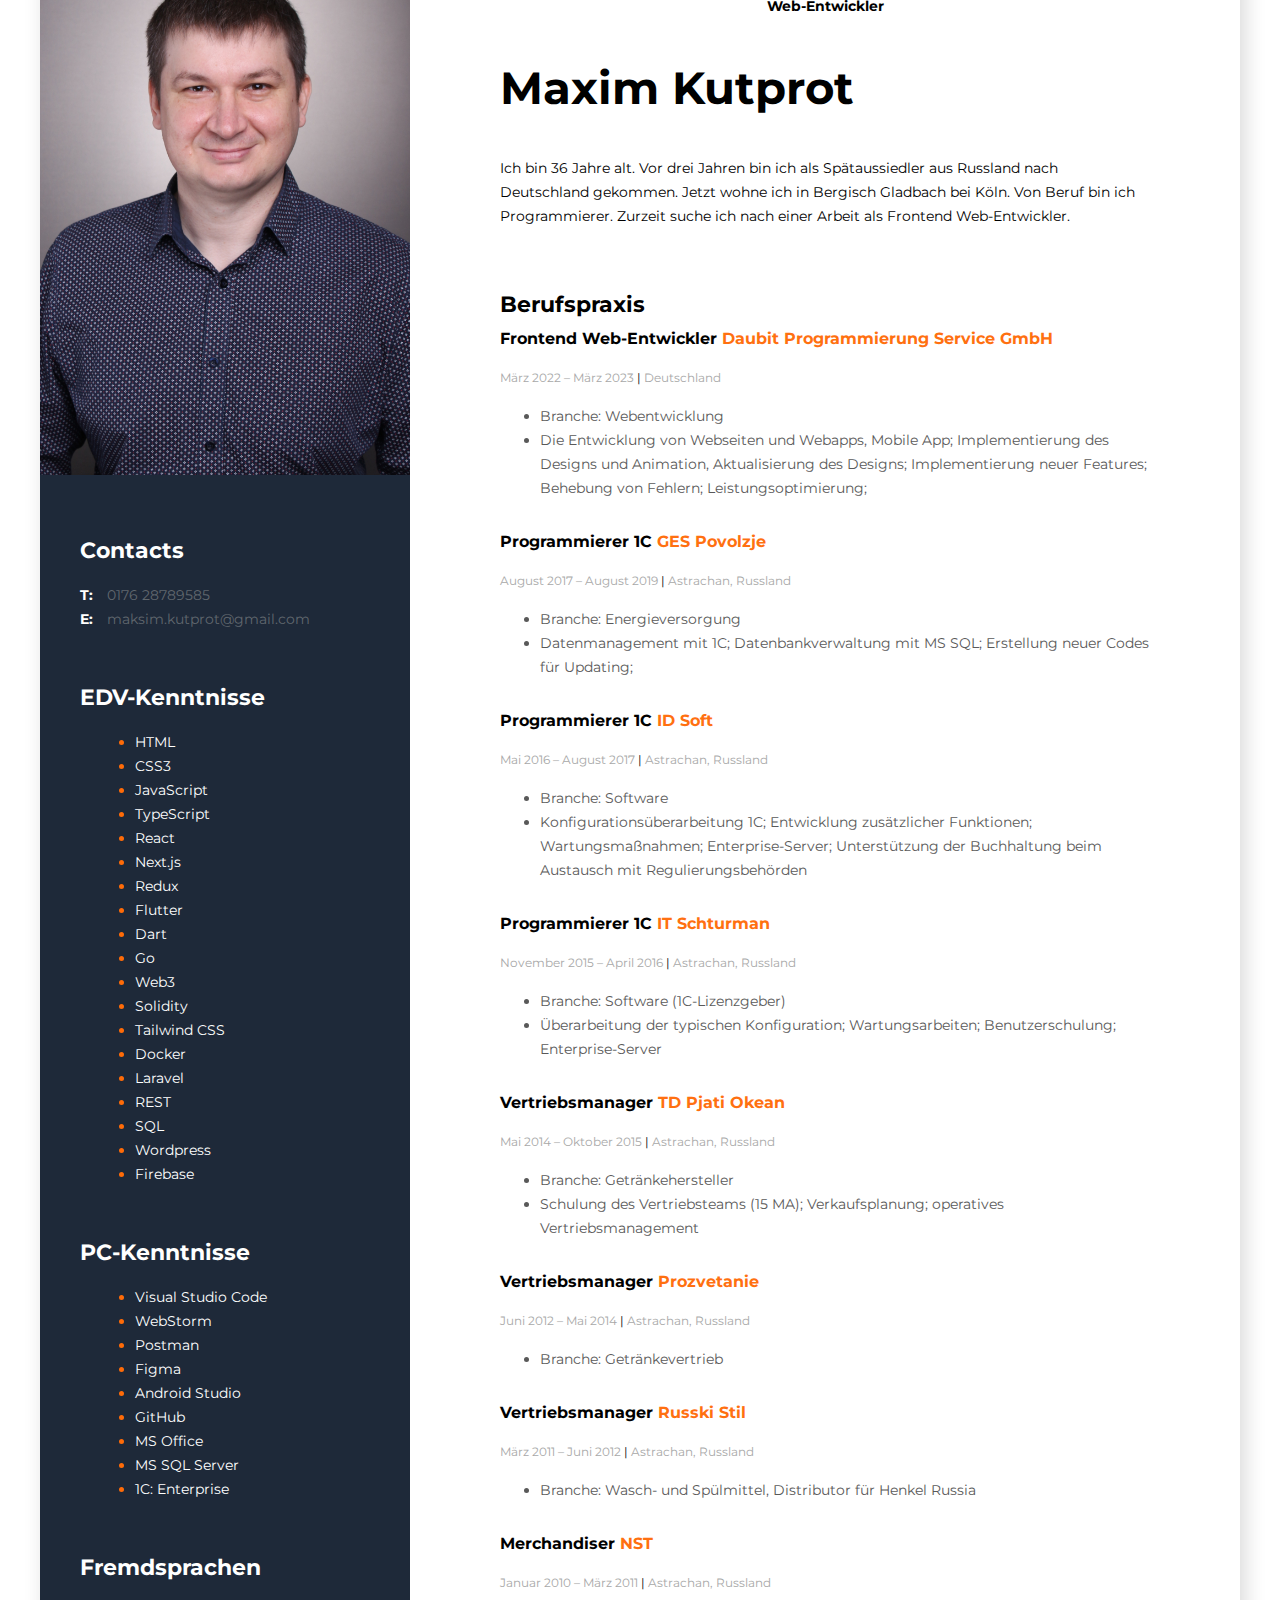
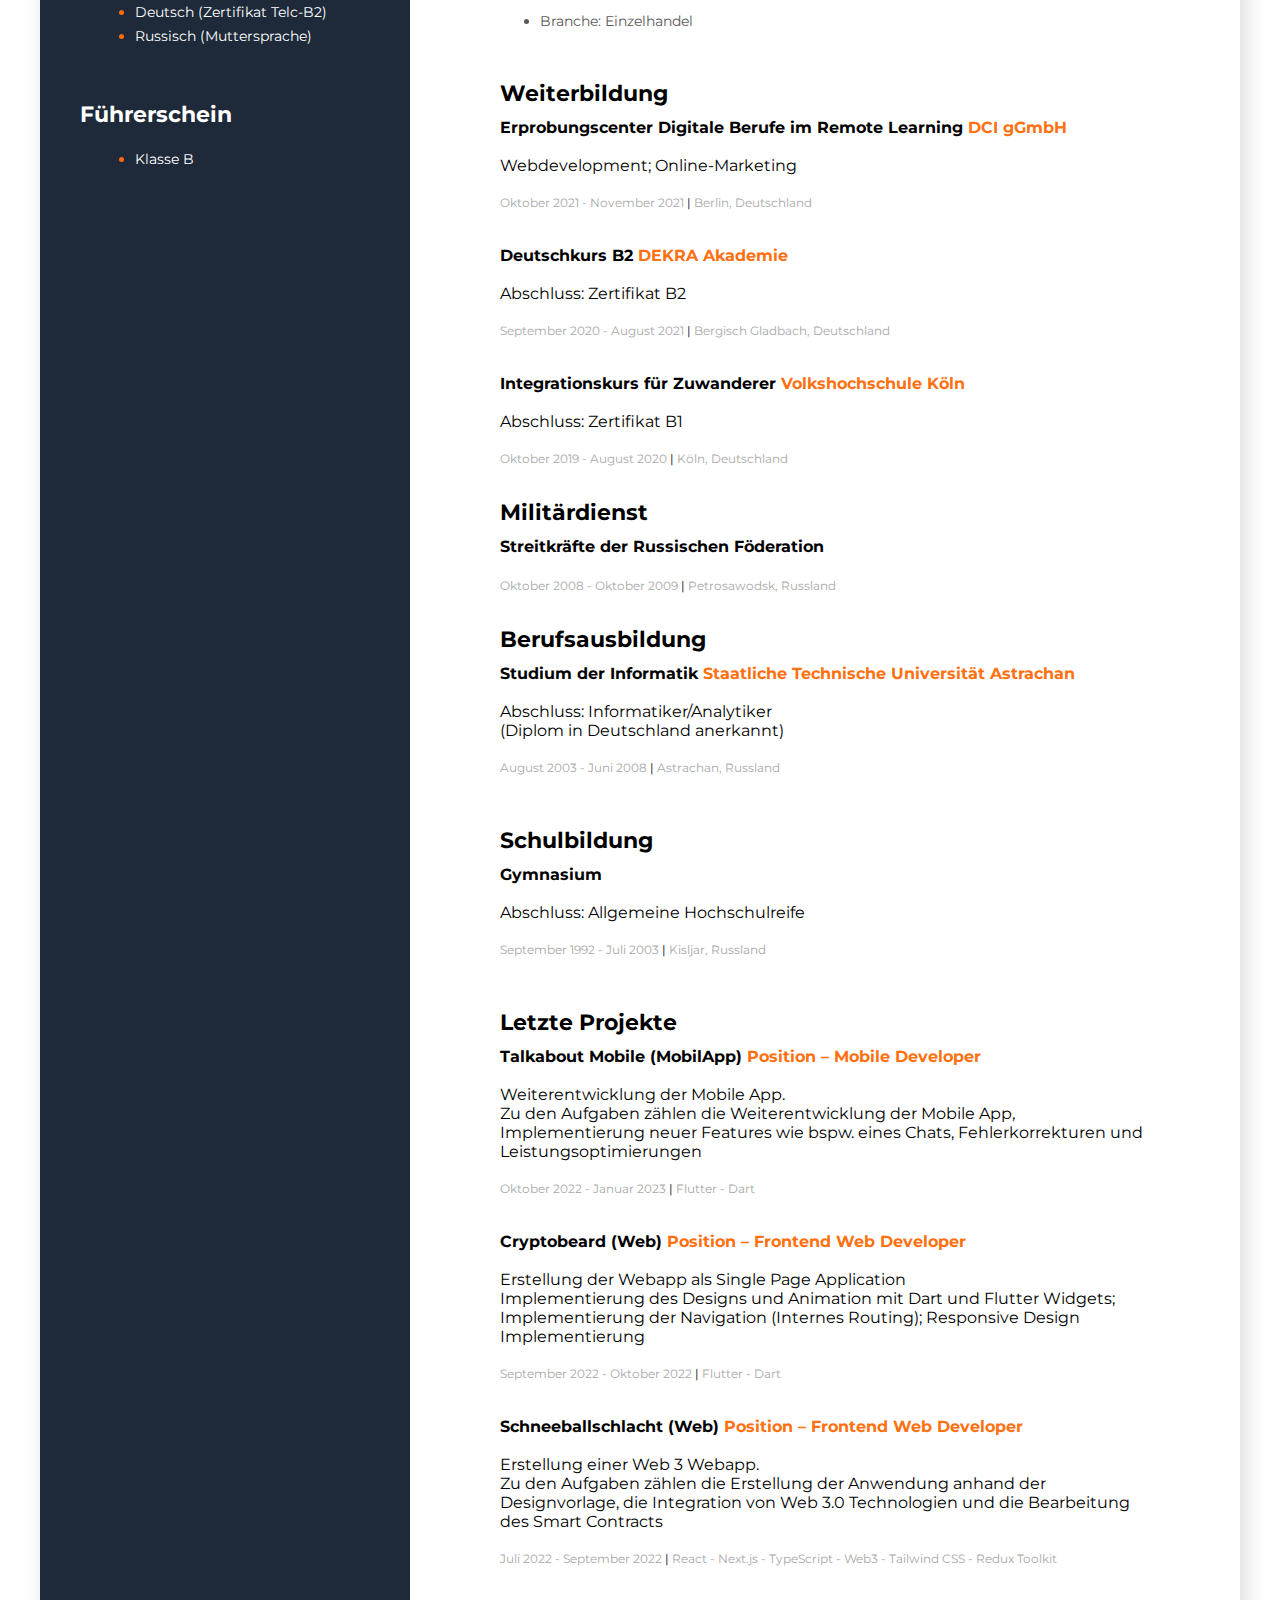
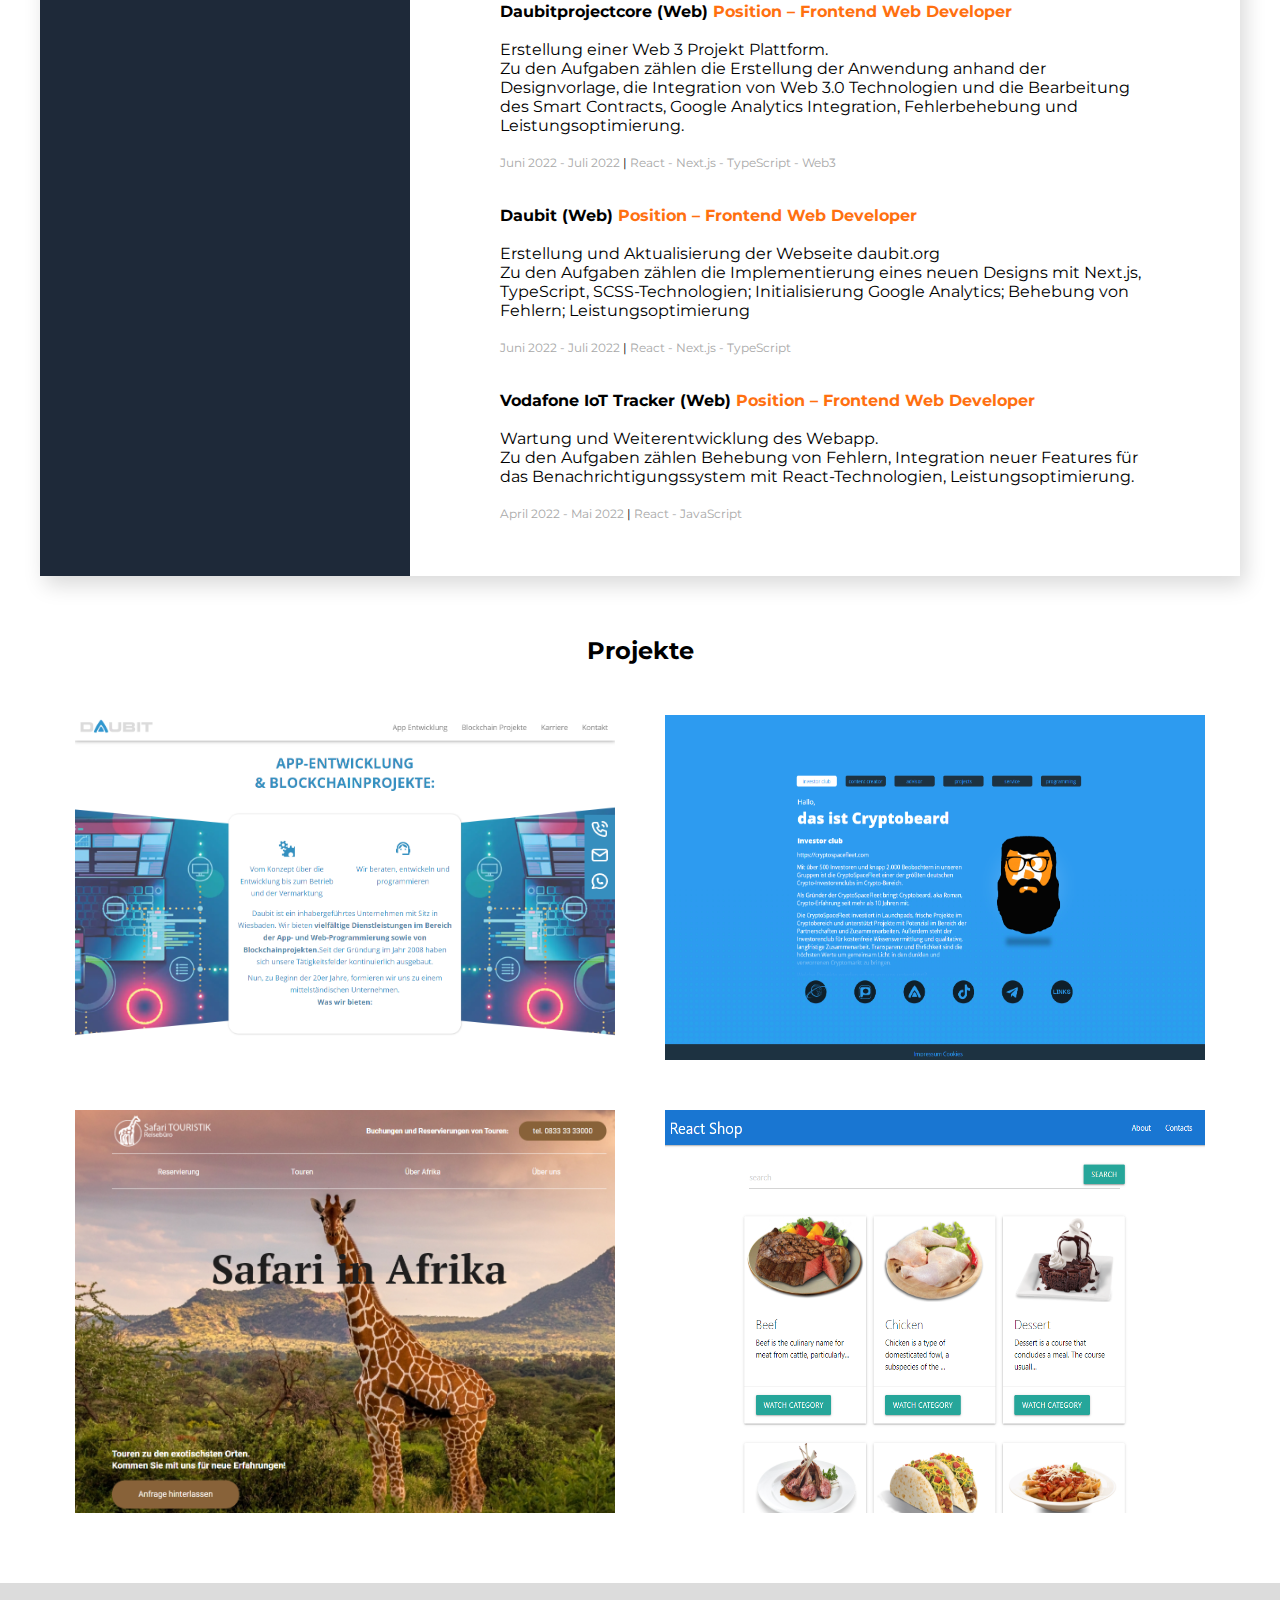
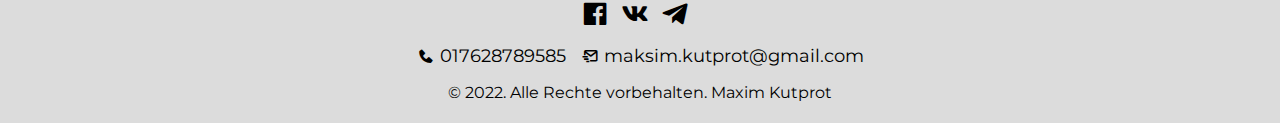
==== commit 4852a563: "update 2.0" ====
--- a/index.html
+++ b/index.html
@@ -2,521 +2,712 @@
 <html lang="en">
 
 <head>
-  <meta charset="UTF-8">
-  <meta http-equiv="X-UA-Compatible" content="IE=edge">
-  <meta name="viewport" content="width=device-width, initial-scale=1.0">
-  <link rel="preconnect" href="https://fonts.googleapis.com">
-  <link rel="preconnect" href="https://fonts.gstatic.com" crossorigin>
-  <link href="https://fonts.googleapis.com/css2?family=Montserrat:wght@300;400;500;600;700&display=swap"
-    rel="stylesheet">
-  <link href='https://unpkg.com/boxicons@2.1.1/css/boxicons.min.css' rel='stylesheet'>
-  <link rel="shortcut icon" href="ico.ico" type="image/x-icon">
-  <link rel="stylesheet" href="style.css">
-  <title>Maxim Kutprot</title>
+    <meta charset="UTF-8">
+    <meta http-equiv="X-UA-Compatible" content="IE=edge">
+    <meta name="viewport" content="width=device-width, initial-scale=1.0">
+    <link rel="preconnect" href="https://fonts.googleapis.com">
+    <link rel="preconnect" href="https://fonts.gstatic.com" crossorigin>
+    <link href="https://fonts.googleapis.com/css2?family=Montserrat:wght@300;400;500;600;700&display=swap"
+        rel="stylesheet">
+    <link href='https://unpkg.com/boxicons@2.1.1/css/boxicons.min.css' rel='stylesheet'>
+    <link rel="shortcut icon" href="ico.ico" type="image/x-icon">
+    <link rel="stylesheet" href="style.css">
+    <title>Maxim Kutprot</title>
 </head>
 
 <body>
-  <div class="btnUp">&uarr;</div>
-
-  <header class="header">
-    <div class="container">
-      <nav class="menu">
-        <ul class="menu__list">
-          <li class="menu__item"><a href="#">Home</a></li>
-          <li class="menu__item"><a href="#cv">Über mich</a></li>
-          <li class="menu__item"><a href="#project">Projekte</a> </li>
-        </ul>
-      </nav>
-      <span class="logo"></span>
-    </div>
-  </header>
-
-  <main>
-    <section id="home" class="hero">
-      <div class="contaier hero__container">
-        <div class="hero__about">
-          <h1 class="hero__title">Web Entwickler</h1>
-          <h2 class="hero__subtitle">Maxim Kutprot</h2>
-          <p class="hero__description">
-            Hallo, ich bin Junior Web Entwickler.
-          </p>
-          <div class="hero__links">
-            <a href="https://www.facebook.com/maxim.kutprot" class="hero__link" target="_blank">
-              <i class='bx bxl-facebook-square'></i>
-            </a>
-            <a href="https://vk.com/m.kutprot" class="hero__link" target="_blank">
-              <i class='bx bxl-vk'></i>
-            </a>
-            <a href="https://t.me/MaximBGL" class="hero__link" target="_blank">
-              <i class='bx bxl-telegram'></i>
-            </a>
-          </div>
+    <div class="btnUp">&uarr;</div>
+
+    <header class="header">
+        <div class="container">
+            <nav class="menu">
+                <ul class="menu__list">
+                    <li class="menu__item"><a href="#">Home</a></li>
+                    <li class="menu__item"><a href="#cv">Über mich</a></li>
+                    <li class="menu__item"><a href="#project">Projekte</a> </li>
+                </ul>
+            </nav>
+            <span class="logo"></span>
         </div>
-        <div class="hero__box">
-          <img class="hero__box-img" src="foto.png" alt="foto">
-        </div>
-      </div>
-    </section>
-
-    <section class="kompetenzen" id="#kompetenzen">
-      <div class="container kompetenzen__container">
-        <h2>Kompetenzen</h2>
-        <ul class="kompetenzen__list">
-          <li class="kompetenzen__item">
-            <i class='bx bxl-html5 icon__kompetenzen' style="color: orange;"></i>
-            <span>HTML</span>
-          </li>
-          <li class="kompetenzen__item">
-            <i class='bx bxl-css3 icon__kompetenzen' style="color: royalblue;"></i>
-            <span>CSS</span>
-          </li>
-          <li class="kompetenzen__item">
-            <i class='bx bxl-javascript icon__kompetenzen' style="color: yellow;"></i>
-            <span>JavaScript</span>
-          </li>
-          <li class="kompetenzen__item">
-            <i class='bx bxl-react icon__kompetenzen' style="color: blue;"></i>
-            <span>React</span>
-          </li>
-          <li class="kompetenzen__item">
-            <i class='bx bxl-redux icon__kompetenzen' style="color: purple;"></i>
-            <span>Redux</span>
-          </li>
-          <li class="kompetenzen__item">
-            <i class='bx bxl-wordpress icon__kompetenzen' style="color: royalblue;"></i>
-            <span>CMS Wordpress</span>
-          </li>
-        </ul>
-      </div>
-    </section>
-
-    <section id="cv" class="cv">
-      <div class="container cv__container">
-        <h2 class="cv__title">Über mich</h2>
-        <div class="wrapper">
-          <aside class="sidebar">
-            <div class="sidebar__foto">
-              <img class="myphoto" src="Foto_Kutprot, Maxim_P.jpg" alt="My photo" />
+    </header>
+
+    <main>
+        <section id="home" class="hero">
+            <div class="contaier hero__container">
+                <div class="hero__about">
+                    <h1 class="hero__title">Web-Entwickler</h1>
+                    <h2 class="hero__subtitle">Maxim Kutprot</h2>
+                    <p class="hero__description">
+                        Hallo, ich bin Frontend Web-Entwickler.
+                    </p>
+                    <p class="hero__description">
+                        Ich beschäftige mich mit der Entwicklung von Webseiten,WebApps und MobileApps.
+                    </p>
+                    <div class="hero__links">
+                        <a href="https://www.facebook.com/maxim.kutprot" class="hero__link" target="_blank">
+                            <i class='bx bxl-facebook-square'></i>
+                        </a>
+                        <a href="https://vk.com/m.kutprot" class="hero__link" target="_blank">
+                            <i class='bx bxl-vk'></i>
+                        </a>
+                        <a href="https://t.me/MaximBGL" class="hero__link" target="_blank">
+                            <i class='bx bxl-telegram'></i>
+                        </a>
+                    </div>
+                </div>
+                <div class="hero__box">
+                    <img class="hero__box-img" src="foto.png" alt="foto">
+                </div>
             </div>
-            <div class="contact_container">
-              <!-- contact container -->
-              <div class="tech_skills_container">
-                <h3 class="contact_titel">Contacts</h3>
-                <div>
-                  <span class="contact_titel_link">T:</span><a class="contacts_link" href="tel:017628789585"> 0176
-                    28789585</a>
+        </section>
+
+        <section class="kompetenzen" id="#kompetenzen">
+            <div class="container kompetenzen__container">
+                <h2>Kompetenzen</h2>
+                <ul class="kompetenzen__list">
+                    <li class="kompetenzen__item">
+                        <i class='bx bxl-html5 icon__kompetenzen' style="color: orange;"></i>
+                        <span>HTML</span>
+                    </li>
+                    <li class="kompetenzen__item">
+                        <i class='bx bxl-css3 icon__kompetenzen' style="color: royalblue;"></i>
+                        <span>CSS</span>
+                    </li>
+                    <li class="kompetenzen__item">
+                        <i class='bx bxl-javascript icon__kompetenzen' style="color: yellow;"></i>
+                        <span>JavaScript</span>
+                    </li>
+                    <li class="kompetenzen__item">
+                        <img src="bxl-typescript.png" style="color: blue; width: 80px; margin: 0 auto;" />
+                        <span>TypeScript</span>
+                    </li>
+                    <li class="kompetenzen__item">
+                        <i class='bx bxl-react icon__kompetenzen' style="color: blue;"></i>
+                        <span>React</span>
+                    </li>
+                    <li class="kompetenzen__item">
+                        <i class='bx bxl-redux icon__kompetenzen' style="color: purple;"></i>
+                        <span>Redux</span>
+                    </li>
+                    <li class="kompetenzen__item">
+                        <i class='bx bxl-flutter icon__kompetenzen' style="color: rgb(28, 187, 253);"></i>
+                        <span>Flutter</span>
+                    </li>
+                    <li class="kompetenzen__item">
+                        <i class='bx bxl-go-lang icon__kompetenzen' style="color: rgb(106, 215, 229);"></i>
+                        <span>Go</span>
+                    </li>
+                    <li class="kompetenzen__item">
+                        <i class='bx bxl-wordpress icon__kompetenzen' style="color: royalblue;"></i>
+                        <span>CMS Wordpress</span>
+                    </li>
+                </ul>
+            </div>
+        </section>
+
+        <section id="cv" class="cv">
+            <div class="container cv__container">
+                <h2 class="cv__title">Über mich</h2>
+                <div class="wrapper">
+                    <aside class="sidebar">
+                        <div class="sidebar__foto">
+                            <img class="myphoto" src="Foto_Kutprot, Maxim_P.jpg" alt="My photo" />
+                        </div>
+                        <div class="contact_container">
+                            <!-- contact container -->
+                            <div class="tech_skills_container">
+                                <h3 class="contact_titel">Contacts</h3>
+                                <div>
+                                    <span class="contact_titel_link">T:</span><a class="contacts_link"
+                                        href="tel:017628789585"> 0176
+                                        28789585</a>
+                                </div>
+                                <div>
+                                    <span class="contact_titel_link">E:</span>
+                                    <a class="contacts_link"
+                                        href="mailto:maksim.kutprot@gmail.com">maksim.kutprot@gmail.com</a>
+                                </div>
+                            </div>
+                            <!-- Tech Skills container -->
+                            <div class="tech_skills_container">
+                                <h3 class="tech_skills_titel">EDV-Kenntnisse</h3>
+                                <ul>
+                                    <li class="tech_skills_item">
+                                        <span class="tech_skills_text">HTML</span>
+                                    </li>
+                                    <li class="tech_skills_item">
+                                        <span class="tech_skills_text">CSS3</span>
+                                    </li>
+                                    <li class="tech_skills_item">
+                                        <span class="tech_skills_text">JavaScript</span>
+                                    </li>
+                                    <li class="tech_skills_item">
+                                        <span class="tech_skills_text">TypeScript</span>
+                                    </li>
+                                    <li class="tech_skills_item">
+                                        <span class="tech_skills_text">React</span>
+                                    </li>
+                                    <li class="tech_skills_item">
+                                        <span class="tech_skills_text">Next.js</span>
+                                    </li>
+                                    <li class="tech_skills_item">
+                                        <span class="tech_skills_text">Redux</span>
+                                    </li>
+                                    <li class="tech_skills_item">
+                                        <span class="tech_skills_text">Flutter</span>
+                                    </li>
+                                    <li class="tech_skills_item">
+                                        <span class="tech_skills_text">Dart</span>
+                                    </li>
+                                    <li class="tech_skills_item">
+                                        <span class="tech_skills_text">Go</span>
+                                    </li>
+                                    <li class="tech_skills_item">
+                                        <span class="tech_skills_text">Web3</span>
+                                    </li>
+                                    <li class="tech_skills_item">
+                                        <span class="tech_skills_text">Solidity</span>
+                                    </li>
+                                    <li class="tech_skills_item">
+                                        <span class="tech_skills_text">Tailwind CSS</span>
+                                    </li>
+                                    <li class="tech_skills_item">
+                                        <span class="tech_skills_text">Docker</span>
+                                    </li>
+                                    <li class="tech_skills_item">
+                                        <span class="tech_skills_text">Laravel</span>
+                                    </li>
+                                    <li class="tech_skills_item">
+                                        <span class="tech_skills_text">REST</span>
+                                    </li>
+                                    <li class="tech_skills_item">
+                                        <span class="tech_skills_text">SQL</span>
+                                    </li>
+                                    <li class="tech_skills_item">
+                                        <span class="tech_skills_text">Wordpress</span>
+                                    </li>
+                                    <li class="tech_skills_item">
+                                        <span class="tech_skills_text">Firebase</span>
+                                    </li>
+                                </ul>
+                            </div>
+
+                            <!-- Soft Skills container -->
+                            <div class="soft_skills_container">
+                                <h3 class="soft_skills_titel">PC-Kenntnisse</h3>
+                                <ul>
+                                    <li class="soft_skills_item">
+                                        <span class="soft_skills_text">Visual Studio Code</span>
+                                    </li>
+                                    <li class="soft_skills_item">
+                                        <span class="soft_skills_text">WebStorm</span>
+                                    </li>
+                                    <li class="soft_skills_item">
+                                        <span class="soft_skills_text">Postman</span>
+                                    </li>
+                                    <li class="soft_skills_item">
+                                        <span class="soft_skills_text">Figma</span>
+                                    </li>
+                                    <li class="soft_skills_item">
+                                        <span class="soft_skills_text">Android Studio</span>
+                                    </li>
+                                    <li class="soft_skills_item">
+                                        <span class="soft_skills_text">GitHub</span>
+                                    </li>
+                                    <li class="soft_skills_item">
+                                        <span class="soft_skills_text">MS Office</span>
+                                    </li>
+                                    <li class="soft_skills_item">
+                                        <span class="soft_skills_text">MS SQL Server</span>
+                                    </li>
+                                    <li class="soft_skills_item">
+                                        <span class="soft_skills_text">1C: Enterprise</span>
+                                    </li>
+                                </ul>
+                            </div>
+
+                            <!-- Language container -->
+                            <div class="soft_skills_container">
+                                <h3 class="soft_skills_titel">Fremdsprachen</h3>
+                                <ul>
+                                    <li class="soft_skills_item">
+                                        <span class="soft_skills_text">Deutsch (Zertifikat Telc-B2)</span>
+                                    </li>
+                                    <li class="soft_skills_item">
+                                        <span class="soft_skills_text">Russisch (Muttersprache)</span>
+                                    </li>
+                                </ul>
+                            </div>
+
+                            <!-- Fuehrerschein -->
+                            <div class="soft_skills_container">
+                                <h3 class="soft_skills_titel">Führerschein</h3>
+                                <ul>
+                                    <li class="soft_skills_item">
+                                        <span class="soft_skills_text">Klasse B</span>
+                                    </li>
+                                </ul>
+                            </div>
+                        </div>
+                    </aside>
+
+                    <!-- about me container -->
+                    <div class="mycontainer">
+                        <div class="info-container">
+                            <h2 class="profession">Web-Entwickler</h2>
+                            <h1 class="name">Maxim Kutprot</h1>
+
+                            <p class="description">
+                                Ich bin 36 Jahre alt. Vor drei Jahren bin ich als Spätaussiedler aus Russland nach
+                                Deutschland gekommen. Jetzt wohne ich in Bergisch Gladbach bei Köln.
+                                Von Beruf bin ich Programmierer. Zurzeit suche ich nach einer Arbeit als Frontend
+                                Web-Entwickler.
+
+                            </p>
+                        </div>
+
+                        <!-- work experience-->
+                        <div>
+                            <h3 class="about-me-titel">Berufspraxis</h3>
+
+                            <!-- company 0-->
+                            <div>
+                                <h4 class="profession-titel">
+                                    Frontend Web-Entwickler
+                                    <span class="professional-company">Daubit Programmierung Service GmbH
+                                    </span>
+                                </h4>
+                                <span class="profession-time">März 2022 – März 2023<span class="profession-divader">
+                                        |</span>
+                                    Deutschland</span>
+
+                                <ul class="profession-duties">
+                                    <li class="profession-duties-item">
+                                        Branche: Webentwicklung
+                                    </li>
+                                    <li class="profession-duties-item">
+                                        Die Entwicklung von Webseiten und Webapps, Mobile App;
+                                        Implementierung des Designs und Animation, Aktualisierung des Designs;
+                                        Implementierung neuer Features;
+                                        Behebung von Fehlern;
+                                        Leistungsoptimierung;
+                                    </li>
+
+
+                                </ul>
+                            </div>
+                            <!-- company 1-->
+                            <div>
+                                <h4 class="profession-titel">
+                                    Programmierer 1C
+                                    <span class="professional-company">GES Povolzje
+                                    </span>
+                                </h4>
+                                <span class="profession-time">August 2017 – August 2019<span class="profession-divader">
+                                        |</span>
+                                    Astrachan, Russland</span>
+
+                                <ul class="profession-duties">
+                                    <li class="profession-duties-item">
+                                        Branche: Energieversorgung
+                                    </li>
+                                    <li class="profession-duties-item">
+                                        Datenmanagement mit 1C; Datenbankverwaltung mit MS SQL; Erstellung neuer
+                                        Codes für Updating;
+                                    </li>
+
+
+                                </ul>
+                            </div>
+
+                            <!-- company 2-->
+                            <div>
+                                <h4 class="profession-titel">
+                                    Programmierer 1C
+                                    <span class="professional-company">ID Soft
+                                    </span>
+                                </h4>
+                                <span class="profession-time">Mai 2016 – August 2017<span class="profession-divader">
+                                        |</span>
+                                    Astrachan, Russland</span>
+
+                                <ul class="profession-duties">
+                                    <li class="profession-duties-item">
+                                        Branche: Software
+                                    </li>
+                                    <li class="profession-duties-item">
+                                        Konfigurationsüberarbeitung 1C; Entwicklung zusätzlicher Funktionen;
+                                        Wartungsmaßnahmen; Enterprise-Server; Unterstützung der Buchhaltung beim
+                                        Austausch mit Regulierungsbehörden
+                                    </li>
+                                </ul>
+                            </div>
+
+                            <!-- company 3-->
+                            <div>
+                                <h4 class="profession-titel">
+                                    Programmierer 1C
+                                    <span class="professional-company">IT Schturman
+                                    </span>
+                                </h4>
+                                <span class="profession-time">November 2015 – April 2016
+                                    <span class="profession-divader"> |</span> Astrachan, Russland</span>
+
+                                <ul class="profession-duties">
+                                    <li class="profession-duties-item">
+                                        Branche: Software (1C-Lizenzgeber)
+                                    </li>
+                                    <li class="profession-duties-item">
+                                        Überarbeitung der typischen Konfiguration; Wartungsarbeiten; Benutzerschulung;
+                                        Enterprise-Server
+                                    </li>
+                                </ul>
+                            </div>
+
+                            <!-- company 4-->
+                            <div>
+                                <h4 class="profession-titel">
+                                    Vertriebsmanager
+                                    <span class="professional-company">TD Pjati Okean
+                                    </span>
+                                </h4>
+                                <span class="profession-time">Mai 2014 – Oktober 2015
+                                    <span class="profession-divader"> |</span> Astrachan, Russland</span>
+
+                                <ul class="profession-duties">
+                                    <li class="profession-duties-item">
+                                        Branche: Getränkehersteller
+                                    </li>
+                                    <li class="profession-duties-item">
+                                        Schulung des Vertriebsteams (15 MA); Verkaufsplanung; operatives
+                                        Vertriebsmanagement
+                                    </li>
+                                </ul>
+                            </div>
+
+                            <!-- company 5-->
+                            <div>
+                                <h4 class="profession-titel">
+                                    Vertriebsmanager
+                                    <span class="professional-company">Prozvetanie
+                                    </span>
+                                </h4>
+                                <span class="profession-time">Juni 2012 – Mai 2014
+                                    <span class="profession-divader"> |</span> Astrachan, Russland</span>
+
+                                <ul class="profession-duties">
+                                    <li class="profession-duties-item">
+                                        Branche: Getränkevertrieb
+                                    </li>
+                                </ul>
+                            </div>
+
+                            <!-- company 6-->
+                            <div>
+                                <h4 class="profession-titel">
+                                    Vertriebsmanager
+                                    <span class="professional-company">Russki Stil
+                                    </span>
+                                </h4>
+                                <span class="profession-time">März 2011 – Juni 2012
+                                    <span class="profession-divader"> |</span> Astrachan, Russland</span>
+
+                                <ul class="profession-duties">
+                                    <li class="profession-duties-item">
+                                        Branche: Wasch- und Spülmittel, Distributor für Henkel Russia
+                                    </li>
+                                </ul>
+                            </div>
+
+                            <!-- company 7-->
+                            <div>
+                                <h4 class="profession-titel">
+                                    Merchandiser
+                                    <span class="professional-company">NST
+                                    </span>
+                                </h4>
+                                <span class="profession-time">Januar 2010 – März 2011
+                                    <span class="profession-divader"> |</span> Astrachan, Russland</span>
+
+                                <ul class="profession-duties">
+                                    <li class="profession-duties-item">
+                                        Branche: Einzelhandel
+                                    </li>
+                                </ul>
+                            </div>
+                        </div>
+                        <br>
+
+
+
+                        <!-- Weiterbildung-->
+                        <div>
+                            <h3 class="about-me-titel">Weiterbildung</h3>
+                            <div>
+                                <h4 class="profession-titel">
+                                    Erprobungscenter Digitale Berufe im Remote Learning
+                                    <span class="professional-company">DCI gGmbH
+                                    </span>
+                                </h4>
+                                <p>Webdevelopment; Online-Marketing</p>
+                                <span class="profession-time">Oktober 2021 - November 2021
+                                    <span class="profession-divader"> |</span> Berlin, Deutschland</span>
+                            </div>
+                            <br>
+
+
+                            <div>
+                                <h4 class="profession-titel">
+                                    Deutschkurs B2
+                                    <span class="professional-company">DEKRA Akademie
+                                    </span>
+                                </h4>
+                                <p>Abschluss: Zertifikat B2</p>
+                                <span class="profession-time">September 2020 - August 2021
+                                    <span class="profession-divader"> |</span> Bergisch Gladbach, Deutschland</span>
+                            </div>
+                            <br>
+
+                            <div>
+                                <h4 class="profession-titel">
+                                    Integrationskurs für Zuwanderer
+                                    <span class="professional-company">Volkshochschule Köln
+                                    </span>
+                                </h4>
+                                <p>Abschluss: Zertifikat B1</p>
+                                <span class="profession-time">Oktober 2019 - August 2020
+                                    <span class="profession-divader"> |</span> Köln, Deutschland</span>
+                            </div>
+                        </div>
+
+
+
+                        <!-- Militärdienst-->
+                        <div class="militaerdinst">
+                            <h3 class="about-me-titel">Militärdienst</h3>
+                            <div>
+                                <h4 class="profession-titel">
+                                    Streitkräfte der Russischen Föderation
+                                </h4>
+                                <span class="profession-time">Oktober 2008 - Oktober 2009
+                                    <span class="profession-divader"> |</span> Petrosawodsk, Russland</span>
+                            </div>
+                        </div>
+
+
+                        <!-- Berufsausbildung -->
+                        <div class="ausbildung">
+                            <h3 class=" about-me-titel">Berufsausbildung</h3>
+                            <div>
+                                <h4 class="profession-titel">
+                                    Studium der Informatik
+                                    <span class="professional-company">Staatliche Technische Universität Astrachan
+                                    </span>
+                                </h4>
+                                <p>Abschluss: Informatiker/Analytiker<br>
+                                    (Diplom in Deutschland anerkannt)</p>
+                                <span class="profession-time">August 2003 - Juni 2008
+                                    <span class="profession-divader"> |</span> Astrachan, Russland</span>
+                            </div>
+                            <br>
+                        </div>
+
+                        <!-- Schulbildung-->
+                        <div class="ausbildung">
+                            <h3 class=" about-me-titel">Schulbildung</h3>
+                            <div>
+                                <h4 class="profession-titel">
+                                    Gymnasium
+                                </h4>
+                                <p>Abschluss: Allgemeine Hochschulreife</p>
+                                <span class="profession-time">September 1992 - Juli 2003
+                                    <span class="profession-divader"> |</span> Kisljar, Russland</span>
+                            </div>
+                            <br>
+                        </div>
+
+                        <!-- Berufsausbildung -->
+                        <div class="ausbildung">
+                            <h3 class=" about-me-titel">Letzte Projekte</h3>
+                            <div>
+                                <h4 class="profession-titel">
+                                    Talkabout Mobile (MobilApp)
+                                    <span class="professional-company">Position – Mobile
+                                        Developer
+                                    </span>
+                                </h4>
+                                <p>Weiterentwicklung der Mobile App.<br>
+                                    Zu den Aufgaben zählen die Weiterentwicklung der Mobile App, Implementierung neuer
+                                    Features wie bspw. eines Chats, Fehlerkorrekturen und Leistungsoptimierungen</p>
+                                <span class="profession-time">Oktober 2022 - Januar 2023
+                                    <span class="profession-divader"> |</span> Flutter - Dart</span>
+                            </div>
+                            <br>
+                            <div>
+                                <h4 class="profession-titel">
+                                    <a href="https://cryptobeard.media" style="text-decoration: none;">Cryptobeard
+                                        (Web)</a>
+                                    <span class="professional-company">Position – Frontend Web Developer
+                                    </span>
+                                </h4>
+                                <p>Erstellung der Webapp als Single Page Application<br>
+                                    Implementierung des Designs und Animation mit Dart und Flutter Widgets;
+                                    Implementierung der Navigation (Internes Routing);
+                                    Responsive Design Implementierung</p>
+                                <span class="profession-time">September 2022 - Oktober 2022
+                                    <span class="profession-divader"> |</span> Flutter - Dart</span>
+                            </div>
+                            <br>
+                            <div>
+                                <h4 class="profession-titel">
+                                    Schneeballschlacht (Web)
+                                    <span class="professional-company">Position – Frontend Web Developer
+                                    </span>
+                                </h4>
+                                <p>Erstellung einer Web 3 Webapp.<br>
+                                    Zu den Aufgaben zählen die Erstellung der Anwendung anhand der Designvorlage, die
+                                    Integration von Web 3.0 Technologien
+                                    und die Bearbeitung des Smart Contracts</p>
+                                <span class="profession-time">Juli 2022 - September 2022
+                                    <span class="profession-divader"> |</span> React - Next.js - TypeScript - Web3 -
+                                    Tailwind CSS - Redux Toolkit</span>
+                            </div>
+                            <br>
+                            <div>
+                                <h4 class="profession-titel">
+                                    Daubitprojectcore (Web)
+                                    <span class="professional-company">Position – Frontend Web Developer
+                                    </span>
+                                </h4>
+                                <p>Erstellung einer Web 3 Projekt Plattform.<br>
+                                    Zu den Aufgaben zählen die Erstellung der Anwendung anhand der Designvorlage, die
+                                    Integration von Web 3.0 Technologien
+                                    und die Bearbeitung des Smart Contracts, Google Analytics Integration,
+                                    Fehlerbehebung und Leistungsoptimierung.</p>
+                                <span class="profession-time">Juni 2022 - Juli 2022
+                                    <span class="profession-divader"> |</span> React - Next.js - TypeScript -
+                                    Web3</span>
+                            </div>
+                            <br>
+                            <div>
+                                <h4 class="profession-titel"><a href="https://daubit.org"
+                                        style="text-decoration: none;">Daubit (Web)</a>
+                                    <span class="professional-company">Position – Frontend Web Developer
+                                    </span>
+                                </h4>
+                                <p>Erstellung und Aktualisierung der Webseite daubit.org<br>
+                                    Zu den Aufgaben zählen die Implementierung eines neuen Designs mit Next.js,
+                                    TypeScript, SCSS-Technologien; Initialisierung Google Analytics; Behebung von
+                                    Fehlern; Leistungsoptimierung</p>
+                                <span class="profession-time">Juni 2022 - Juli 2022
+                                    <span class="profession-divader"> |</span> React - Next.js - TypeScript</span>
+                            </div>
+                            <br>
+                            <div>
+                                <h4 class="profession-titel">
+                                    Vodafone IoT Tracker (Web)
+                                    <span class="professional-company">Position – Frontend Web Developer
+                                    </span>
+                                </h4>
+                                <p>Wartung und Weiterentwicklung des Webapp.<br>
+                                    Zu den Aufgaben zählen Behebung von Fehlern, Integration neuer Features für das
+                                    Benachrichtigungssystem mit React-Technologien, Leistungsoptimierung.</p>
+                                <span class="profession-time">April 2022 - Mai 2022
+                                    <span class="profession-divader"> |</span> React - JavaScript</span>
+                            </div>
+                        </div>
+
+                    </div>
                 </div>
-                <div>
-                  <span class="contact_titel_link">E:</span>
-                  <a class="contacts_link" href="mailto:maksim.kutprot@gmail.com">maksim.kutprot@gmail.com</a>
+        </section>
+
+        <section class="project" id="project">
+            <div class="container project__container">
+                <h2 class="project__title">Projekte</h2>
+                <div class="project__items">
+                    <div class="project__item"><a href="https://daubit.org/"><img src="daubit.png" alt="daubit"></a>
+                        <div class="project__item-stack">
+                            <h7>Daubit</h7>
+                            <div class="project__tech"><span>Tech: </span>&nbsp;<i class='bx bxl-html5'
+                                    style="color: orange;"></i>&nbsp;<i class='bx bxl-css3'
+                                    style="color: royalblue;"></i>&nbsp;<i class='bx bxl-javascript'
+                                    style="color: yellow;"></i>&nbsp;</div>
+                        </div>
+                    </div>
+                    <div class="project__item"><a href="https://cryptobeard.media"><img src="cryptobeard.png"
+                                alt="cryptobeard"></a>
+                        <div class="project__item-stack">
+                            <h7>Cryptobeard</h7>
+                            <div class="project__tech"><span>Tech: </span>&nbsp;<i class='bx bxl-flutter'
+                                    style="color: rgb(28, 187, 253);"></i>
+                            </div>
+                        </div>
+                    </div>
+                    <div class="project__item"><a href="https://compassionate-darwin-062b6d.netlify.app/"><img
+                                src="safari.png" alt="safari"></a>
+                        <div class="project__item-stack">
+                            <h7>Demo-Proekt Landing Page "Safari" - Reisebüro</h7>
+                            <div class="project__tech"><span>Tech: </span><i class='bx bxl-html5'
+                                    style="color: orange;"></i> <i class='bx bxl-css3 ' style="color: royalblue;"></i>
+                                <i class='bx bxl-javascript' style="color: yellow;"></i>
+                            </div>
+                        </div>
+                    </div>
+
+                    <!-- <div class="project__item"><a href="https://todo-listus.herokuapp.com/"><img src="todolist.png"
+                                alt="todolist"></a>
+                        <div class="project__item-stack">
+                            <h7>Demo-Proekt Web-app "Todo list" - Todo list</h7>
+                            <div class="project__tech"><span>Tech: </span>&nbsp;<i class='bx bxl-html5'
+                                    style="color: orange;"></i>&nbsp;<i class='bx bxl-css3'
+                                    style="color: royalblue;"></i>&nbsp;<i class='bx bxl-javascript'
+                                    style="color: yellow;"></i>&nbsp;<i class='bx bxl-react' style="color: blue;"></i>
+                            </div>
+                        </div>
+                    </div> -->
+                    <div class="project__item"><a href="https://makkut.github.io/react-spa-food/"><img src="spa.png"
+                                alt="spa"></a>
+                        <div class="project__item-stack">
+                            <h7>Demo-Proekt Web-app "React shop" - Rezeptbuch</h7>
+                            <div class="project__tech"><span>Tech: </span>&nbsp;<i class='bx bxl-html5'
+                                    style="color: orange;"></i>&nbsp;<i class='bx bxl-css3'
+                                    style="color: royalblue;"></i>&nbsp;<i class='bx bxl-javascript'
+                                    style="color: yellow;"></i>&nbsp;<i class='bx bxl-react'
+                                    style="color: blue;"></i>&nbsp;<i class='bx bxl-redux' style="color: purple;"></i>
+                            </div>
+                        </div>
+                    </div>
                 </div>
-              </div>
-              <!-- Tech Skills container -->
-              <div class="tech_skills_container">
-                <h3 class="tech_skills_titel">EDV-Kenntnisse</h3>
-                <ul>
-                  <li class="tech_skills_item">
-                    <span class="tech_skills_text">HTML</span>
-                  </li>
-                  <li class="tech_skills_item">
-                    <span class="tech_skills_text">CSS3</span>
-                  </li>
-                  <li class="tech_skills_item">
-                    <span class="tech_skills_text">JavaScript</span>
-                  </li>
-                  <li class="tech_skills_item">
-                    <span class="tech_skills_text">React</span>
-                  </li>
-                  <li class="tech_skills_item">
-                    <span class="tech_skills_text">Redux</span>
-                  </li>
-                  <li class="tech_skills_item">
-                    <span class="tech_skills_text">SQL</span>
-                  </li>
-                  <li class="tech_skills_item">
-                    <span class="tech_skills_text">Wordpress</span>
-                  </li>
-                  <li class="tech_skills_item">
-                    <span class="tech_skills_text">Firebase</span>
-                  </li>
-                </ul>
-              </div>
-
-              <!-- Soft Skills container -->
-              <div class="soft_skills_container">
-                <h3 class="soft_skills_titel">PC-Kenntnisse</h3>
-                <ul>
-                  <li class="soft_skills_item">
-                    <span class="soft_skills_text">Visual Studio Code</span>
-                  </li>
-                  <li class="soft_skills_item">
-                    <span class="soft_skills_text">WebStorm</span>
-                  </li>
-                  <li class="soft_skills_item">
-                    <span class="soft_skills_text">GitHub</span>
-                  </li>
-                  <li class="soft_skills_item">
-                    <span class="soft_skills_text">MS Office</span>
-                  </li>
-                  <li class="soft_skills_item">
-                    <span class="soft_skills_text">MS SQL Server</span>
-                  </li>
-                  <li class="soft_skills_item">
-                    <span class="soft_skills_text">1C: Enterprise</span>
-                  </li>
-                </ul>
-              </div>
-
-              <!-- Language container -->
-              <div class="soft_skills_container">
-                <h3 class="soft_skills_titel">Fremdsprachen</h3>
-                <ul>
-                  <li class="soft_skills_item">
-                    <span class="soft_skills_text">Deutsch (Zertifikat Telc-B2)</span>
-                  </li>
-                  <li class="soft_skills_item">
-                    <span class="soft_skills_text">Russisch (Muttersprache)</span>
-                  </li>
-                </ul>
-              </div>
-
-              <!-- Fuehrerschein -->
-              <div class="soft_skills_container">
-                <h3 class="soft_skills_titel">Führerschein</h3>
-                <ul>
-                  <li class="soft_skills_item">
-                    <span class="soft_skills_text">Klasse B</span>
-                  </li>
-                </ul>
-              </div>
             </div>
-          </aside>
-
-          <!-- about me container -->
-          <div class="mycontainer">
-            <div class="info-container">
-              <h2 class="profession">Web-Entwickler</h2>
-              <h1 class="name">Maxim Kutprot</h1>
-
-              <p class="description">
-                Ich bin 35 Jahre alt. Vor zweiundeinhalb Jahr bin ich aus Russland nach
-                Deutschland gekommen. Jetzt wohne ich in Bergisch Gladbach bei Köln.
-                Ich bin seit 10 Jahren verheiratet und habe 2 Kinder.
-                Von Beruf bin ich Programmierer. Zurzeit suche ich nach einer Arbeit als Web-Entwickler.
-              </p>
+        </section>
+
+        <footer class="footer">
+            <div class="container footer__container">
+                <div class="hero__links">
+                    <a href="https://www.facebook.com/maxim.kutprot" class="hero__link" target="_blank">
+                        <i class='bx bxl-facebook-square'></i>
+                    </a>
+                    <a href="https://vk.com/m.kutprot" class="hero__link" target="_blank">
+                        <i class='bx bxl-vk'></i>
+                    </a>
+                    <a href="https://t.me/MaximBGL" class="hero__link" target="_blank">
+                        <i class='bx bxl-telegram'></i>
+                    </a>
+                </div>
+                <div class="footer__contact">
+                    <div class="footer__tel"><i class='bx bxs-phone'></i>&nbsp;<a
+                            href="tel:017628789585"><span>017628789585</span></a></div>
+                    <div class="footer__mail"><i class='bx bx-mail-send'></i>&nbsp;<a
+                            href="mailto:maksim.kutprot@gmail.com"><span>maksim.kutprot@gmail.com</span></a></div>
+                </div>
+                <p class="footer__rechte">© 2022. Alle Rechte vorbehalten. Maxim Kutprot</p>
+
             </div>
-
-            <!-- work experience-->
-            <div>
-              <h3 class="about-me-titel">Berufspraxis</h3>
-
-              <!-- company 1-->
-              <div>
-                <h4 class="profession-titel">
-                  Programmierer 1C
-                  <span class="professional-company">GES Povolzje
-                  </span>
-                </h4>
-                <span class="profession-time">August 2017 – August 2019<span class="profession-divader">
-                    |</span>
-                  Astrachan, Russland</span>
-
-                <ul class="profession-duties">
-                  <li class="profession-duties-item">
-                    Branche: Energieversorgung
-                  </li>
-                  <li class="profession-duties-item">
-                    Datenmanagement mit 1C; Datenbankverwaltung mit MS SQL; Erstellung neuer
-                    Codes für Updating;
-                  </li>
-
-
-                </ul>
-              </div>
-
-              <!-- company 2-->
-              <div>
-                <h4 class="profession-titel">
-                  Programmierer 1C
-                  <span class="professional-company">ID Soft
-                  </span>
-                </h4>
-                <span class="profession-time">Mai 2016 – August 2017<span class="profession-divader"> |</span>
-                  Astrachan, Russland</span>
-
-                <ul class="profession-duties">
-                  <li class="profession-duties-item">
-                    Branche: Software
-                  </li>
-                  <li class="profession-duties-item">
-                    Konfigurationsüberarbeitung 1C; Entwicklung zusätzlicher Funktionen;
-                    Wartungsmaßnahmen; Enterprise-Server; Unterstützung der Buchhaltung beim
-                    Austausch mit Regulierungsbehörden
-                  </li>
-                </ul>
-              </div>
-
-              <!-- company 3-->
-              <div>
-                <h4 class="profession-titel">
-                  Programmierer 1C
-                  <span class="professional-company">IT Schturman
-                  </span>
-                </h4>
-                <span class="profession-time">November 2015 – April 2016
-                  <span class="profession-divader"> |</span> Astrachan, Russland</span>
-
-                <ul class="profession-duties">
-                  <li class="profession-duties-item">
-                    Branche: Software (1C-Lizenzgeber)
-                  </li>
-                  <li class="profession-duties-item">
-                    Überarbeitung der typischen Konfiguration; Wartungsarbeiten; Benutzerschulung;
-                    Enterprise-Server
-                  </li>
-                </ul>
-              </div>
-
-              <!-- company 4-->
-              <div>
-                <h4 class="profession-titel">
-                  Vertriebsmanager
-                  <span class="professional-company">TD Pjati Okean
-                  </span>
-                </h4>
-                <span class="profession-time">Mai 2014 – Oktober 2015
-                  <span class="profession-divader"> |</span> Astrachan, Russland</span>
-
-                <ul class="profession-duties">
-                  <li class="profession-duties-item">
-                    Branche: Getränkehersteller
-                  </li>
-                  <li class="profession-duties-item">
-                    Schulung des Vertriebsteams (15 MA); Verkaufsplanung; operatives
-                    Vertriebsmanagement
-                  </li>
-                </ul>
-              </div>
-
-              <!-- company 5-->
-              <div>
-                <h4 class="profession-titel">
-                  Vertriebsmanager
-                  <span class="professional-company">Prozvetanie
-                  </span>
-                </h4>
-                <span class="profession-time">Juni 2012 – Mai 2014
-                  <span class="profession-divader"> |</span> Astrachan, Russland</span>
-
-                <ul class="profession-duties">
-                  <li class="profession-duties-item">
-                    Branche: Getränkevertrieb
-                  </li>
-                </ul>
-              </div>
-
-              <!-- company 6-->
-              <div>
-                <h4 class="profession-titel">
-                  Vertriebsmanager
-                  <span class="professional-company">Russki Stil
-                  </span>
-                </h4>
-                <span class="profession-time">März 2011 – Juni 2012
-                  <span class="profession-divader"> |</span> Astrachan, Russland</span>
-
-                <ul class="profession-duties">
-                  <li class="profession-duties-item">
-                    Branche: Wasch- und Spülmittel, Distributor für Henkel Russia
-                  </li>
-                </ul>
-              </div>
-
-              <!-- company 7-->
-              <div>
-                <h4 class="profession-titel">
-                  Merchandiser
-                  <span class="professional-company">NST
-                  </span>
-                </h4>
-                <span class="profession-time">Januar 2010 – März 2011
-                  <span class="profession-divader"> |</span> Astrachan, Russland</span>
-
-                <ul class="profession-duties">
-                  <li class="profession-duties-item">
-                    Branche: Einzelhandel
-                  </li>
-                </ul>
-              </div>
-            </div>
-            <br>
-
-
-
-            <!-- Weiterbildung-->
-            <div>
-              <h3 class="about-me-titel">Weiterbildung</h3>
-              <div>
-                <h4 class="profession-titel">
-                  Erprobungscenter Digitale Berufe im Remote Learning
-                  <span class="professional-company">DCI gGmbH
-                  </span>
-                </h4>
-                <p>Webdevelopment; Online-Marketing</p>
-                <span class="profession-time">Oktober 2021 - November 2021
-                  <span class="profession-divader"> |</span> Berlin, Deutschland</span>
-              </div>
-              <br>
-
-
-              <div>
-                <h4 class="profession-titel">
-                  Deutschkurs B2
-                  <span class="professional-company">DEKRA Akademie
-                  </span>
-                </h4>
-                <p>Abschluss: Zertifikat B2</p>
-                <span class="profession-time">September 2020 - August 2021
-                  <span class="profession-divader"> |</span> Bergisch Gladbach, Deutschland</span>
-              </div>
-              <br>
-
-              <div>
-                <h4 class="profession-titel">
-                  Integrationskurs für Zuwanderer
-                  <span class="professional-company">Volkshochschule Köln
-                  </span>
-                </h4>
-                <p>Abschluss: Zertifikat B1</p>
-                <span class="profession-time">Oktober 2019 - August 2020
-                  <span class="profession-divader"> |</span> Köln, Deutschland</span>
-              </div>
-            </div>
-
-
-
-            <!-- Militärdienst-->
-            <div class="militaerdinst">
-              <h3 class="about-me-titel">Militärdienst</h3>
-              <div>
-                <h4 class="profession-titel">
-                  Streitkräfte der Russischen Föderation
-                </h4>
-                <span class="profession-time">Oktober 2008 - Oktober 2009
-                  <span class="profession-divader"> |</span> Petrosawodsk, Russland</span>
-              </div>
-            </div>
-
-
-            <!-- Berufsausbildung-->
-            <div class="ausbildung">
-              <h3 class=" about-me-titel">Berufsausbildung</h3>
-              <div>
-                <h4 class="profession-titel">
-                  Studium der Informatik
-                  <span class="professional-company">Staatliche Technische Universität Astrachan
-                  </span>
-                </h4>
-                <p>Abschluss: Informatiker/Analytiker<br>
-                  (Diplom in Deutschland anerkannt)</p>
-                <span class="profession-time">August 2003 - Juni 2008
-                  <span class="profession-divader"> |</span> Astrachan, Russland</span>
-              </div>
-              <br>
-            </div>
-
-            <!-- Schulbildung-->
-            <div class="ausbildung">
-              <h3 class=" about-me-titel">Schulbildung</h3>
-              <div>
-                <h4 class="profession-titel">
-                  Gymnasium
-                </h4>
-                <p>Abschluss: Allgemeine Hochschulreife</p>
-                <span class="profession-time">September 1992 - Juli 2003
-                  <span class="profession-divader"> |</span> Kisljar, Russland</span>
-              </div>
-              <br>
-            </div>
-          </div>
-        </div>
-    </section>
-
-    <section class="project" id="project">
-      <div class="container project__container">
-        <h2 class="project__title">Projekte</h2>
-        <div class="project__items">
-          <div class="project__item"><a href="https://compassionate-darwin-062b6d.netlify.app/"><img src="safari.png"
-                alt="safari"></a>
-            <div class="project__item-stack">
-              <h7>Demo-Proekt Landing Page "Safari" - Reisebüro</h7>
-              <div class="project__tech"><span>Tech: </span><i class='bx bxl-html5' style="color: orange;"></i> <i
-                  class='bx bxl-css3 ' style="color: royalblue;"></i> <i class='bx bxl-javascript'
-                  style="color: yellow;"></i></div>
-            </div>
-          </div>
-          <div class="project__item"><a href="https://autoprigon.ffox.site/"><img src="avtoprigon.png"
-                alt="avtoprigon"></a>
-            <div class="project__item-stack">
-              <h7>Demo-Proekt Landing Page "Avtoprigon" - Autos verkaufen</h7>
-              <div class="project__tech"><span>Tech: </span>&nbsp;<i class='bx bxl-html5'
-                  style="color: orange;"></i>&nbsp;<i class='bx bxl-css3' style="color: royalblue;"></i>&nbsp;<i
-                  class='bx bxl-javascript' style="color: yellow;"></i>&nbsp;<i class='bx bxl-wordpress'
-                  style="color: royalblue;"></i></div>
-            </div>
-          </div>
-          <div class="project__item"><a href="https://todo-listus.herokuapp.com/"><img src="todolist.png"
-                alt="todolist"></a>
-            <div class="project__item-stack">
-              <h7>Demo-Proekt Web-app "Todo list" - Todo list</h7>
-              <div class="project__tech"><span>Tech: </span>&nbsp;<i class='bx bxl-html5'
-                  style="color: orange;"></i>&nbsp;<i class='bx bxl-css3' style="color: royalblue;"></i>&nbsp;<i
-                  class='bx bxl-javascript' style="color: yellow;"></i>&nbsp;<i class='bx bxl-react'
-                  style="color: blue;"></i></div>
-            </div>
-          </div>
-          <div class="project__item"><a href="https://makkut.github.io/react-spa-food/"><img src="spa.png"
-                alt="spa"></a>
-            <div class="project__item-stack">
-              <h7>Demo-Proekt Web-app "React shop" - Rezeptbuch</h7>
-              <div class="project__tech"><span>Tech: </span>&nbsp;<i class='bx bxl-html5'
-                  style="color: orange;"></i>&nbsp;<i class='bx bxl-css3' style="color: royalblue;"></i>&nbsp;<i
-                  class='bx bxl-javascript' style="color: yellow;"></i>&nbsp;<i class='bx bxl-react'
-                  style="color: blue;"></i>&nbsp;<i class='bx bxl-redux' style="color: purple;"></i>
-              </div>
-            </div>
-          </div>
-        </div>
-      </div>
-    </section>
-
-    <footer class="footer">
-      <div class="container footer__container">
-        <div class="hero__links">
-          <a href="https://www.facebook.com/maxim.kutprot" class="hero__link" target="_blank">
-            <i class='bx bxl-facebook-square'></i>
-          </a>
-          <a href="https://vk.com/m.kutprot" class="hero__link" target="_blank">
-            <i class='bx bxl-vk'></i>
-          </a>
-          <a href="https://t.me/MaximBGL" class="hero__link" target="_blank">
-            <i class='bx bxl-telegram'></i>
-          </a>
-        </div>
-        <div class="footer__contact">
-          <div class="footer__tel"><i class='bx bxs-phone'></i>&nbsp;<a
-              href="tel:017628789585"><span>017628789585</span></a></div>
-          <div class="footer__mail"><i class='bx bx-mail-send'></i>&nbsp;<a
-              href="mailto:maksim.kutprot@gmail.com"><span>maksim.kutprot@gmail.com</span></a></div>
-        </div>
-        <p>© 2022. Alle Rechte vorbehalten. Maxim Kutprot</p>
-
-      </div>
-    </footer>
-  </main>
-
-
-  <script src="scripts.js"></script>
+        </footer>
+    </main>
+
+
+    <script src="scripts.js"></script>
 </body>
 
 </html>--- a/style.css
+++ b/style.css
@@ -12,6 +12,7 @@
 
 img {
     width: 100%;
+    height: 100%;
 }
 
 h1,
@@ -70,6 +71,9 @@
     text-decoration: none;
 }
 
+.menu ul {
+    padding: 0;
+}
 .menu__list {
     display: flex;
     justify-content: space-evenly;
@@ -436,6 +440,9 @@
     font-size: 18px;
     margin-top: 10px;
 }
+.footer__rechte {
+    text-align: center;
+}
 .footer__tel,
 .footer__mail {
     display: flex;
@@ -501,7 +508,7 @@
     }
 
     .hero__box {
-        min-width: 350px;
+        min-width: 290px;
         justify-self: center;
     }
 }
@@ -565,4 +572,27 @@
     .contact_container {
         grid-template-columns: 1fr;
     }
-}
+
+    .footer {
+        height: 150px;
+    }
+
+    .footer__contact {
+        display: block;
+        font-size: 15px;
+        margin-top: 10px;
+    }
+}
+@media (max-width: 579px) {
+    .footer {
+        height: auto;
+    }
+}
+@media (max-width: 420px) {
+    .menu__list {
+        display: block;
+    }
+    .hero {
+        min-height: calc(100vh - 134px);
+    }
+}
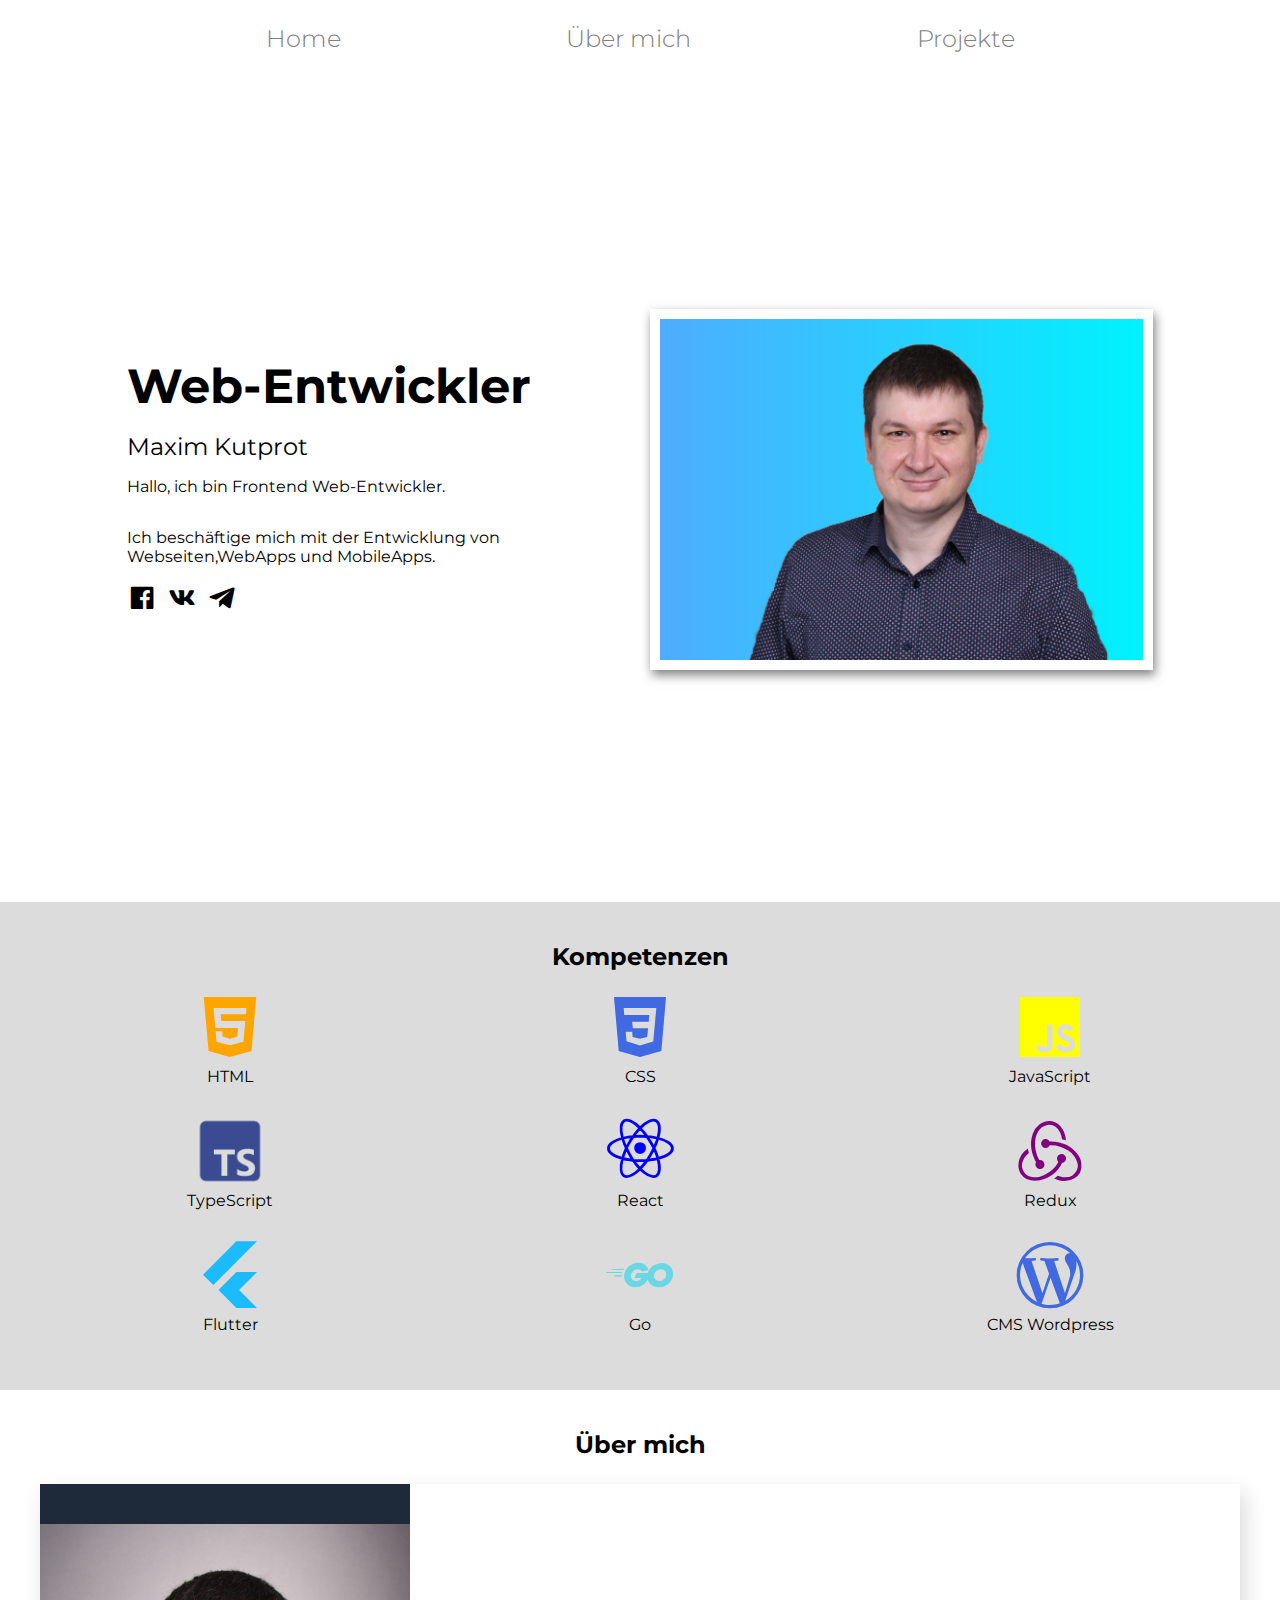
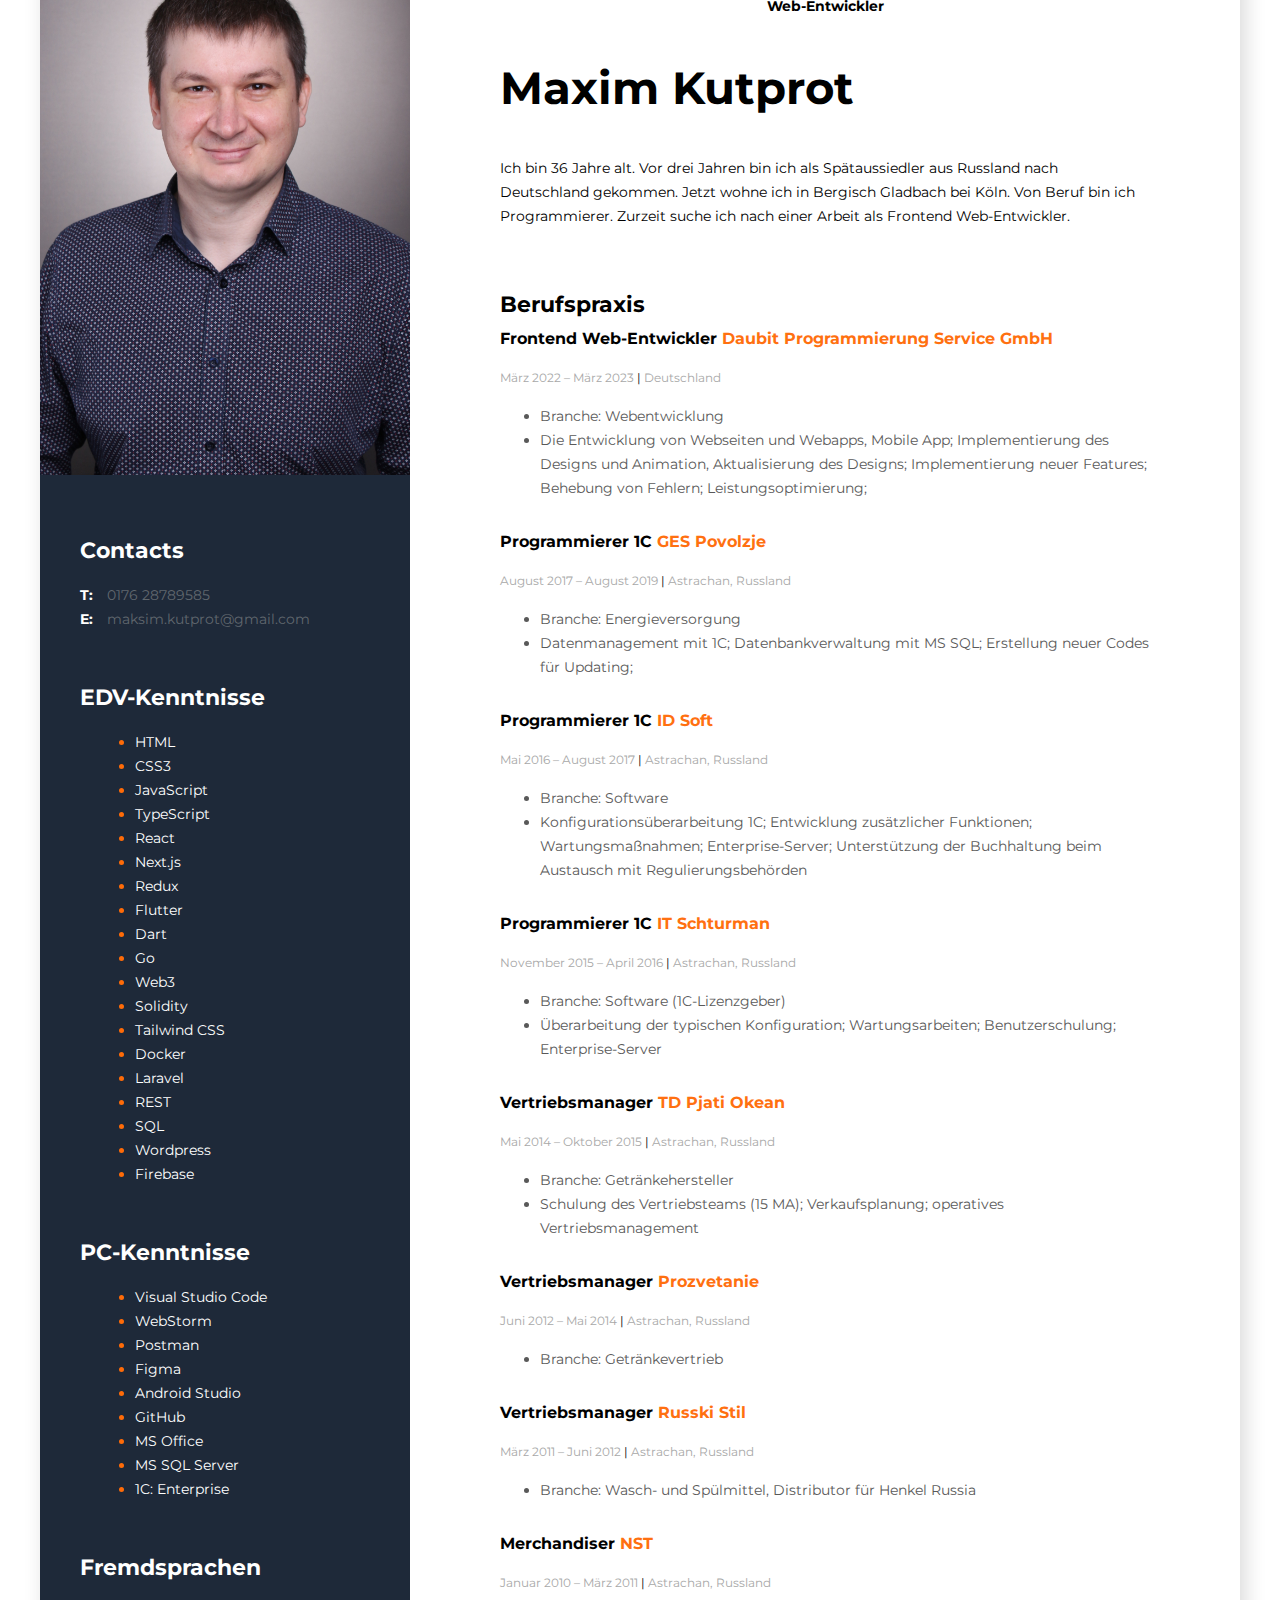
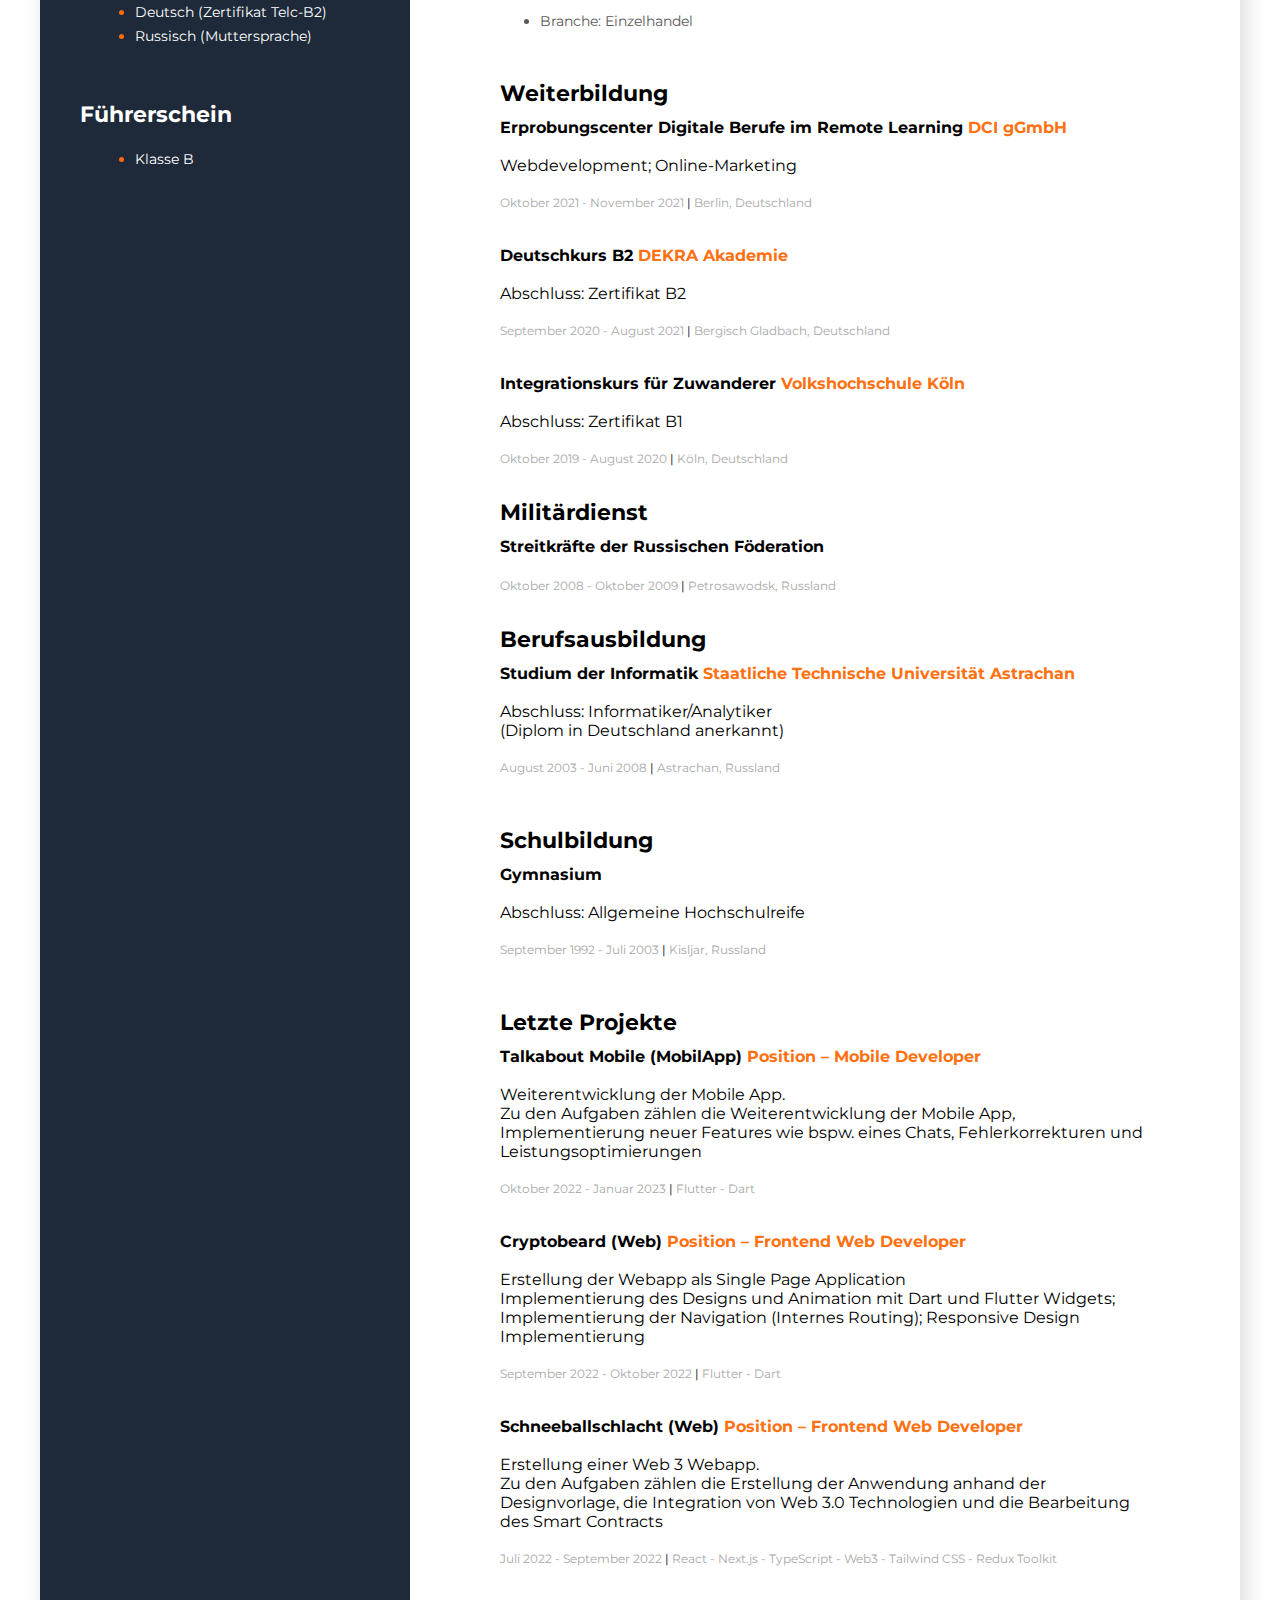
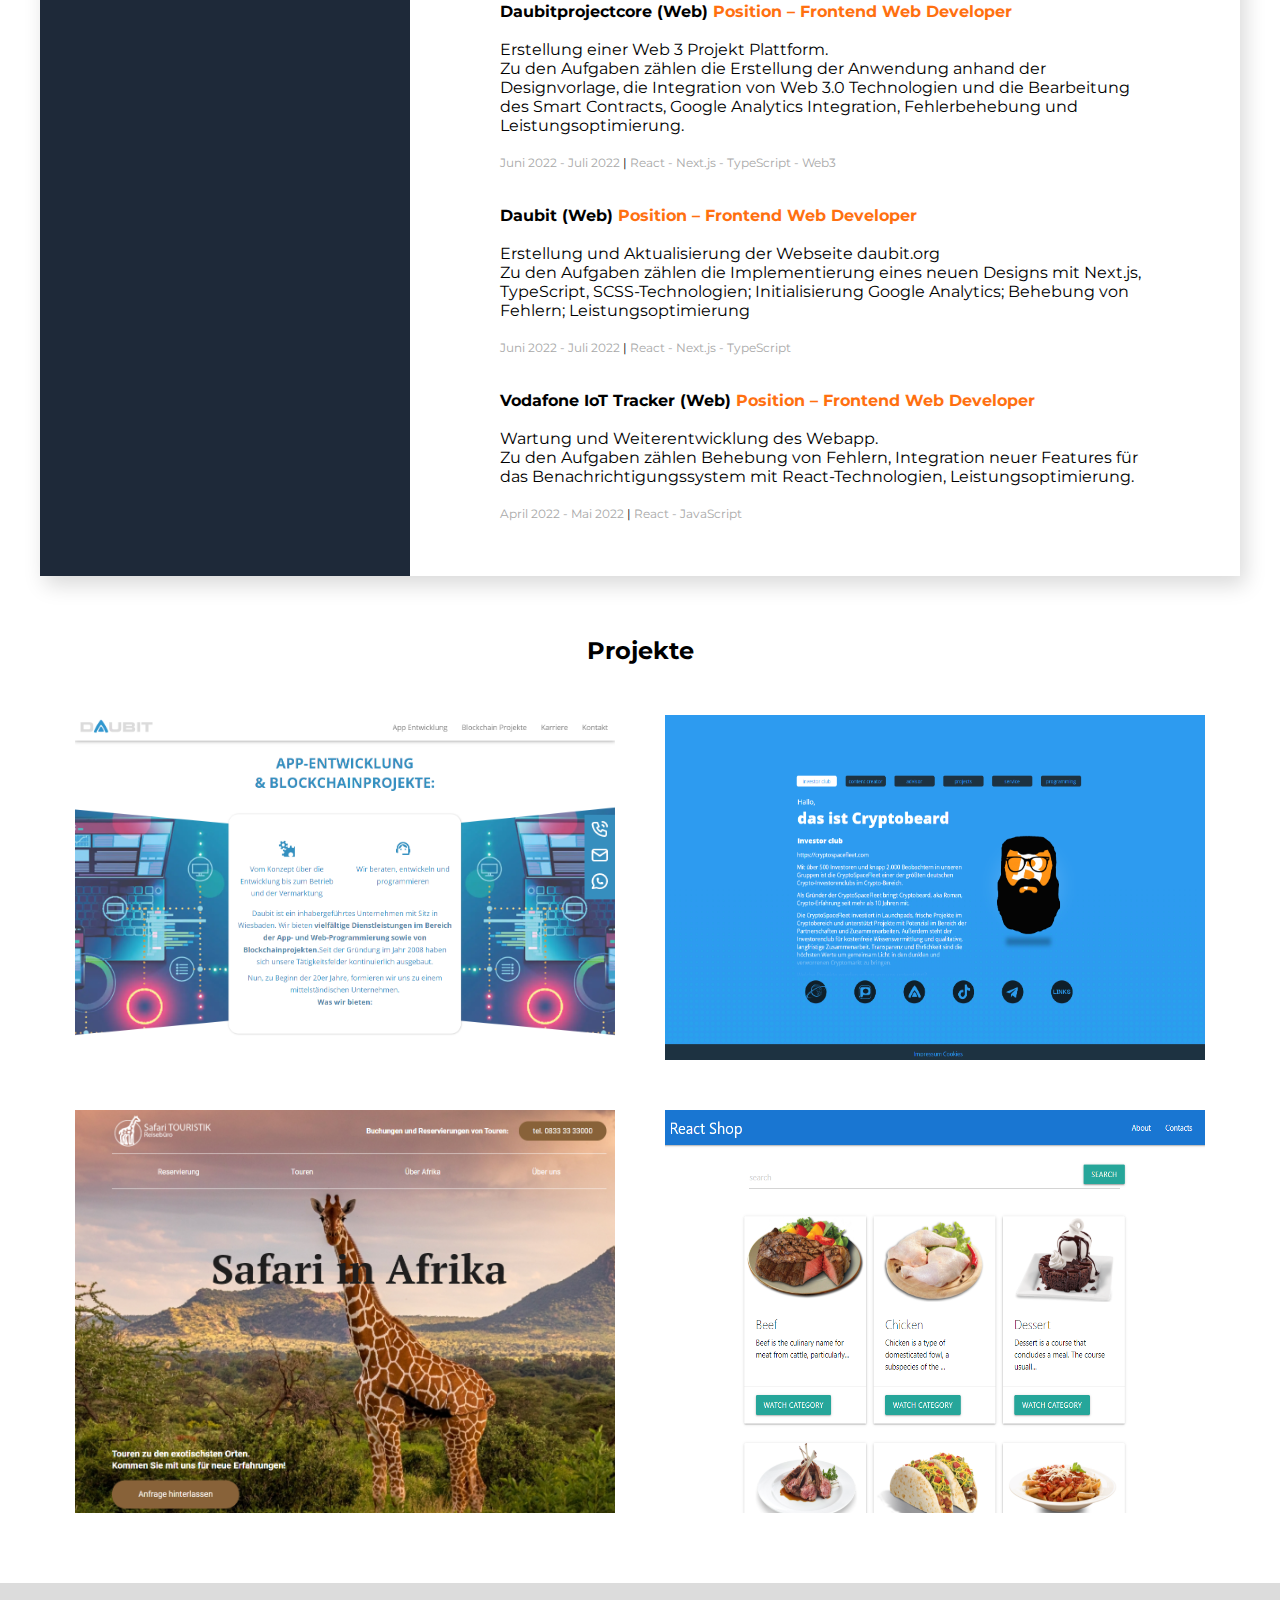
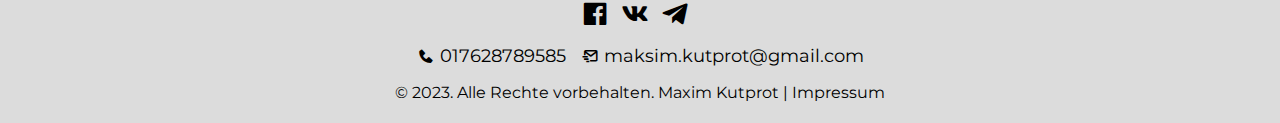
==== commit 1577ca34: "impressum" ====
--- a/index.html
+++ b/index.html
@@ -630,8 +630,9 @@
                             <h7>Daubit</h7>
                             <div class="project__tech"><span>Tech: </span>&nbsp;<i class='bx bxl-html5'
                                     style="color: orange;"></i>&nbsp;<i class='bx bxl-css3'
-                                    style="color: royalblue;"></i>&nbsp;<i class='bx bxl-javascript'
-                                    style="color: yellow;"></i>&nbsp;</div>
+                                    style="color: royalblue;"></i>&nbsp;<i class='bx bxl-react'
+                                    style="color: blue;"></i>
+                            </div>
                         </div>
                     </div>
                     <div class="project__item"><a href="https://cryptobeard.media"><img src="cryptobeard.png"
@@ -700,7 +701,8 @@
                     <div class="footer__mail"><i class='bx bx-mail-send'></i>&nbsp;<a
                             href="mailto:maksim.kutprot@gmail.com"><span>maksim.kutprot@gmail.com</span></a></div>
                 </div>
-                <p class="footer__rechte">© 2022. Alle Rechte vorbehalten. Maxim Kutprot</p>
+                <p class="footer__rechte">© 2023. Alle Rechte vorbehalten. Maxim Kutprot | <a
+                        href="impressum.html">Impressum</a></p>
 
             </div>
         </footer>
--- a/style.css
+++ b/style.css
@@ -1,598 +1,609 @@
 *,
 ::before,
 ::after {
-    box-sizing: border-box;
+  box-sizing: border-box;
 }
 
 body {
-    margin: 0;
-    font-family: 'Montserrat', sans-serif;
-    position: relative;
+  margin: 0;
+  font-family: "Montserrat", sans-serif;
+  position: relative;
 }
 
 img {
-    width: 100%;
-    height: 100%;
+  width: 100%;
+  height: 100%;
 }
 
 h1,
 h2,
 h3 {
-    margin: 0;
+  margin: 0;
 }
 .menu__item {
-    list-style-type: none;
+  list-style-type: none;
 }
 a {
-    text-decoration: none;
-    color: inherit;
+  text-decoration: none;
+  color: inherit;
 }
 
 .btnUp {
-    background: rgba(79, 172, 254, 0.8);
-    color: #fff;
-    line-height: 50px;
-    height: 50px;
-    width: 50px;
-    text-align: center;
-    position: fixed;
-    right: 20px;
-    bottom: 20px;
-    cursor: pointer;
-    z-index: 2;
-    display: none;
+  background: rgba(79, 172, 254, 0.8);
+  color: #fff;
+  line-height: 50px;
+  height: 50px;
+  width: 50px;
+  text-align: center;
+  position: fixed;
+  right: 20px;
+  bottom: 20px;
+  cursor: pointer;
+  z-index: 2;
+  display: none;
 }
 
 .btnUp-open {
-    display: block;
+  display: block;
 }
 .menu__item a {
-    border-top: 1px solid white;
-    transition: all 0.5s;
+  border-top: 1px solid white;
+  transition: all 0.5s;
 }
 .menu__item:hover a {
-    border-top: 1px solid #4facfe;
-    color: #4facfe;
+  border-top: 1px solid #4facfe;
+  color: #4facfe;
 }
 .header {
-    width: 100%;
-
-    display: flex;
-    justify-content: center;
-    text-align: center;
-
-    font-size: 24px;
-    font-weight: 300;
-    color: gray;
+  width: 100%;
+
+  display: flex;
+  justify-content: center;
+  text-align: center;
+
+  font-size: 24px;
+  font-weight: 300;
+  color: gray;
 }
 
 .header__logo {
-    color: inherit;
-    text-decoration: none;
+  color: inherit;
+  text-decoration: none;
 }
 
 .menu ul {
-    padding: 0;
+  padding: 0;
 }
 .menu__list {
-    display: flex;
-    justify-content: space-evenly;
+  display: flex;
+  justify-content: space-evenly;
 }
 .menu__item {
-    cursor: pointer;
+  cursor: pointer;
 }
 .hero {
-    min-height: calc(100vh - 75px);
-    display: flex;
-    justify-content: center;
-    align-items: center;
+  min-height: calc(100vh - 75px);
+  display: flex;
+  justify-content: center;
+  align-items: center;
 }
 .container {
-    max-width: 1230px;
-    width: 100%;
-    margin: 0 auto;
-    padding: 0 15px;
+  max-width: 1230px;
+  width: 100%;
+  margin: 0 auto;
+  padding: 0 15px;
 }
 .hero__container {
-    display: grid;
-    grid-template-columns: repeat(auto-fit, minmax(290px, 1fr));
-    grid-gap: 20px;
+  display: grid;
+  grid-template-columns: repeat(auto-fit, minmax(290px, 1fr));
+  grid-gap: 20px;
 }
 .hero__about {
-    display: flex;
-    flex-direction: column;
-    justify-content: center;
+  display: flex;
+  flex-direction: column;
+  justify-content: center;
 }
 .hero__title {
-    margin-bottom: 20px;
-
-    font-size: 48px;
-    line-height: 1.1;
+  margin-bottom: 20px;
+
+  font-size: 48px;
+  line-height: 1.1;
 }
 .hero__subtitle {
-    font-style: 32px;
-    font-weight: 400;
+  font-style: 32px;
+  font-weight: 400;
 }
 .hero__links {
-    display: flex;
+  display: flex;
 }
 .hero__link {
-    margin-right: 10px;
-    font-size: 30px;
-    color: #000;
-    transition: color 0.3s;
+  margin-right: 10px;
+  font-size: 30px;
+  color: #000;
+  transition: color 0.3s;
 }
 .hero__link:hover {
-    color: #4facfe;
+  color: #4facfe;
 }
 .hero__box {
-    min-width: 500px;
-    justify-self: center;
-    overflow: hidden;
-
-    background-image: linear-gradient(to right, #4facfe 0%, #00f2fe 100%);
-    border: 10px solid #fff;
-    box-shadow: 2px 5px 10px rgba(0, 0, 0, 0.5);
-    animation: ava-animate 5s infinite alternate;
+  min-width: 500px;
+  justify-self: center;
+  overflow: hidden;
+
+  background-image: linear-gradient(to right, #4facfe 0%, #00f2fe 100%);
+  border: 10px solid #fff;
+  box-shadow: 2px 5px 10px rgba(0, 0, 0, 0.5);
+  animation: ava-animate 5s infinite alternate;
 }
 
 .hero__box-img {
-    animation: ava-bg 3s infinite alternate;
+  animation: ava-bg 3s infinite alternate;
 }
 
 /* Kompetenzen */
 .kompetenzen {
-    background-color: gainsboro;
+  background-color: gainsboro;
 }
 .kompetenzen__container {
-    padding: 40px 0;
-    text-align: center;
+  padding: 40px 0;
+  text-align: center;
 }
 
 .kompetenzen__list {
-    display: grid;
-    grid-template-columns: repeat(3, 1fr);
-    grid-gap: 25px 0;
-    padding: 0;
+  display: grid;
+  grid-template-columns: repeat(3, 1fr);
+  grid-gap: 25px 0;
+  padding: 0;
 }
 .kompetenzen__item {
-    display: flex;
-    flex-direction: column;
+  display: flex;
+  flex-direction: column;
 }
 
 .icon__kompetenzen {
-    font-size: 80px;
+  font-size: 80px;
 }
 
 /* Project */
 .project__container {
-    padding: 20px 0;
-    text-align: center;
+  padding: 20px 0;
+  text-align: center;
 }
 .project__items {
-    display: grid;
-    grid-template-columns: repeat(2, 1fr);
-    padding: 50px 50px;
-    grid-gap: 50px 50px;
+  display: grid;
+  grid-template-columns: repeat(2, 1fr);
+  padding: 50px 50px;
+  grid-gap: 50px 50px;
 }
 
 .project__item img {
-    width: 100%;
+  width: 100%;
 }
 
 .project__item {
-    display: inline-block;
-    overflow: hidden;
-    position: relative;
+  display: inline-block;
+  overflow: hidden;
+  position: relative;
 }
 .project__item img {
-    transition: 1s;
-    display: block;
+  transition: 1s;
+  display: block;
 }
 .project__item img:hover {
-    transform: scale(1.05);
+  transform: scale(1.05);
 }
 .project__item .project__item-stack {
-    display: flex;
-    flex-direction: column;
-    justify-content: center;
-    align-items: center;
-    position: absolute;
-    bottom: -100px;
-    width: 100%;
-    height: 50px;
-    transition-duration: 0.6s;
-    background-color: rgba(79, 172, 254, 0.8);
+  display: flex;
+  flex-direction: column;
+  justify-content: center;
+  align-items: center;
+  position: absolute;
+  bottom: -100px;
+  width: 100%;
+  height: 50px;
+  transition-duration: 0.6s;
+  background-color: rgba(79, 172, 254, 0.8);
 }
 .project__item:hover .project__item-stack {
-    bottom: 0;
+  bottom: 0;
 }
 
 .project__tech {
-    display: flex;
-    justify-content: center;
-    align-items: center;
-    background-color: gainsboro;
-    width: 50%;
-    height: 20px;
-    border-radius: 5px;
+  display: flex;
+  justify-content: center;
+  align-items: center;
+  background-color: gainsboro;
+  width: 50%;
+  height: 20px;
+  border-radius: 5px;
 }
 
 /*Über mich*/
 .cv__container {
-    margin: 20px auto;
-    padding: 20px 0;
+  margin: 20px auto;
+  padding: 20px 0;
 }
 
 .cv__container h2 {
+  text-align: center;
+  margin-bottom: 25px;
+}
+.contact {
+  background-color: #1e2939;
+  color: #ffffff;
+  width: 400px;
+  height: 200px;
+  padding-left: 40px;
+  padding-top: 40px;
+  box-sizing: border-box;
+  margin-top: 40px;
+}
+
+.mycontainer {
+  padding-left: 90px;
+  padding-right: 90px;
+  padding-top: 110px;
+  padding-bottom: 50px;
+}
+
+.wrapper {
+  background-color: white;
+  display: flex;
+  max-width: 1200px;
+  margin: 0 auto;
+  box-shadow: 5px 9px 20px rgba(0, 0, 0, 0.15);
+}
+.sidebar {
+  background: #1e2939;
+  width: 370px;
+  padding-top: 40px;
+  padding-bottom: 40px;
+}
+.myphoto {
+  width: 370px;
+}
+
+.contact_container {
+  margin-top: 60px;
+  margin-right: 10px;
+  margin-left: 40px;
+}
+.contact_titel {
+  font-size: 22px;
+  font-weight: 700;
+  line-height: 24px;
+  color: white;
+  margin-bottom: 20px;
+}
+.contacts_link {
+  font-size: 14px;
+  font-weight: 400;
+  line-height: 24px;
+  color: #60676e;
+  text-decoration: none;
+}
+.contacts_link:hover {
+  color: white;
+  cursor: pointer;
+  transition: color 0.2s ease-in;
+}
+.contact_titel_link {
+  font-size: 14px;
+  font-weight: 700;
+  line-height: 24px;
+  color: white;
+  margin-right: 10px;
+}
+.tech_skills_titel {
+  font-size: 22px;
+  font-weight: 700;
+  line-height: 24px;
+  margin-bottom: 20px;
+  color: white;
+}
+.tech_skills_container {
+  margin-top: 55px;
+  margin-right: 15px;
+}
+.tech_skills_item {
+  font-size: 14px;
+  font-weight: 400;
+  line-height: 24px;
+  color: #ff6b08;
+  margin-left: 15px;
+}
+.tech_skills_text {
+  color: white;
+}
+.soft_skills_titel {
+  font-size: 22px;
+  font-weight: 700;
+  line-height: 24px;
+  margin-bottom: 20px;
+  color: white;
+}
+.soft_skills_container {
+  margin-top: 55px;
+  margin-right: 40px;
+}
+.soft_skills_item {
+  font-size: 14px;
+  font-weight: 400;
+  line-height: 24px;
+  color: #ff6b08;
+  margin-left: 15px;
+}
+.soft_skills_text {
+  color: white;
+}
+.profession {
+  font-size: 14px;
+  font-weight: 700;
+  line-height: 24px;
+  margin-bottom: 23px;
+}
+.name {
+  font-size: 45px;
+  font-weight: 700;
+  line-height: 89px;
+}
+
+.description {
+  font-size: 14px;
+  font-weight: 400;
+  line-height: 24px;
+  margin-top: 24px;
+}
+.info-container {
+  margin-bottom: 65px;
+}
+.about-me-titel {
+  font-size: 22px;
+  font-weight: 700;
+  line-height: 24px;
+  margin-bottom: 10px;
+}
+.projects-link {
+  color: #595959;
+  font-size: 14px;
+  font-weight: 400;
+  line-height: 24px;
+}
+.tech-name {
+  color: #595959;
+  font-size: 14px;
+  font-weight: 400;
+  line-height: 24px;
+}
+.projects-time {
+  font-weight: 700;
+  margin-left: 17px;
+}
+.projects-container {
+  margin-bottom: 55px;
+}
+.dots {
+  color: #bebebe;
+  font-weight: 100;
+}
+.profession-titel {
+  font-size: 16px;
+  font-weight: 700;
+  line-height: 24px;
+  margin-top: 10px;
+  margin-bottom: 15px;
+}
+.professional-company {
+  color: #ff7010;
+}
+.profession-time {
+  color: #a8a8a8;
+  font-size: 12px;
+  font-weight: 400;
+  line-height: 24px;
+}
+.profession-divader {
+  color: black;
+}
+.profession-duties {
+  margin-top: 14px;
+  margin-bottom: 30px;
+}
+.profession-duties-item {
+  color: #595959;
+  font-family: Montserrat;
+  font-size: 14px;
+  font-weight: 400;
+  line-height: 24px;
+}
+
+.militaerdinst,
+.ausbildung {
+  margin-top: 30px;
+}
+
+/* Footer */
+.footer {
+  padding-top: 15px;
+  background-color: gainsboro;
+  height: 140px;
+}
+.footer__container {
+  display: flex;
+  flex-direction: column;
+  align-items: center;
+}
+.footer__contact {
+  display: flex;
+  justify-content: space-evenly;
+
+  font-size: 18px;
+  margin-top: 10px;
+}
+.footer__rechte {
+  text-align: center;
+}
+.footer__tel,
+.footer__mail {
+  display: flex;
+  justify-content: center;
+  align-items: center;
+}
+.footer__mail {
+  margin-left: 15px;
+}
+
+.container-impressum {
+  display: flex;
+  justify-content: center;
+  align-items: center;
+  margin: 0 auto;
+}
+.wrap-impressum {
+  padding-top: 40px;
+  width: 500px;
+}
+
+@keyframes ava-animate {
+  0% {
+    border-radius: 86% 14% 70% 30% / 28% 20% 80% 72%;
+  }
+  40% {
+    border-radius: 43% 57% 70% 30% / 50% 49% 51% 50%;
+  }
+  60% {
+    border-radius: 61% 39% 19% 81% / 37% 43% 57% 63%;
+  }
+  100% {
+    border-radius: 61% 39% 76% 24% / 79% 43% 57% 21%;
+  }
+}
+@keyframes ava-bg {
+  from {
+    backdrop-filter: hue-rotate(0);
+  }
+  to {
+    backdrop-filter: hue-rotate(90deg);
+  }
+}
+
+@media screen and (max-width: 978px) {
+  .hero {
+    padding-top: 30px;
+  }
+
+  .hero__container {
+    grid-row-gap: 20px;
+  }
+
+  .hero__title {
+    font-size: 28px;
+    margin-bottom: 10px;
+  }
+
+  .hero__subtitle {
+    font-size: 22px;
+    font-weight: 400;
+  }
+
+  .hero__description {
+    font-size: 14px;
+  }
+
+  .hero__about {
     text-align: center;
-    margin-bottom: 25px;
-}
-.contact {
-    background-color: #1e2939;
-    color: #ffffff;
-    width: 400px;
-    height: 200px;
+  }
+
+  .hero__links {
+    justify-content: center;
+  }
+
+  .hero__box {
+    min-width: 290px;
+    justify-self: center;
+  }
+}
+
+@media (max-width: 945px) {
+  .mycontainer {
     padding-left: 40px;
-    padding-top: 40px;
-    box-sizing: border-box;
-    margin-top: 40px;
-}
-
-.mycontainer {
-    padding-left: 90px;
-    padding-right: 90px;
+    padding-right: 40px;
     padding-top: 110px;
-    padding-bottom: 50px;
-}
-
-.wrapper {
-    background-color: white;
-    display: flex;
-    max-width: 1200px;
-    margin: 0 auto;
-    box-shadow: 5px 9px 20px rgba(0, 0, 0, 0.15);
-}
-.sidebar {
-    background: #1e2939;
-    width: 370px;
+    padding-bottom: 110px;
+  }
+}
+@media (max-width: 850px) {
+  .sidebar {
+    width: 300px;
     padding-top: 40px;
     padding-bottom: 40px;
-}
-.myphoto {
-    width: 370px;
-}
-
-.contact_container {
-    margin-top: 60px;
-    margin-right: 10px;
-    margin-left: 40px;
-}
-.contact_titel {
-    font-size: 22px;
+  }
+  .myphoto {
+    width: 300px;
+  }
+  .project__items {
+    padding: 20px 20px;
+    grid-gap: 20px 20px;
+  }
+}
+@media (max-width: 775px) {
+  .name {
+    font-size: 30px;
     font-weight: 700;
-    line-height: 24px;
-    color: white;
-    margin-bottom: 20px;
-}
-.contacts_link {
-    font-size: 14px;
-    font-weight: 400;
-    line-height: 24px;
-    color: #60676e;
-    text-decoration: none;
-}
-.contacts_link:hover {
-    color: white;
-    cursor: pointer;
-    transition: color 0.2s ease-in;
-}
-.contact_titel_link {
-    font-size: 14px;
-    font-weight: 700;
-    line-height: 24px;
-    color: white;
-    margin-right: 10px;
-}
-.tech_skills_titel {
-    font-size: 22px;
-    font-weight: 700;
-    line-height: 24px;
-    margin-bottom: 20px;
-    color: white;
-}
-.tech_skills_container {
-    margin-top: 55px;
-    margin-right: 15px;
-}
-.tech_skills_item {
-    font-size: 14px;
-    font-weight: 400;
-    line-height: 24px;
-    color: #ff6b08;
-    margin-left: 15px;
-}
-.tech_skills_text {
-    color: white;
-}
-.soft_skills_titel {
-    font-size: 22px;
-    font-weight: 700;
-    line-height: 24px;
-    margin-bottom: 20px;
-    color: white;
-}
-.soft_skills_container {
-    margin-top: 55px;
-    margin-right: 40px;
-}
-.soft_skills_item {
-    font-size: 14px;
-    font-weight: 400;
-    line-height: 24px;
-    color: #ff6b08;
-    margin-left: 15px;
-}
-.soft_skills_text {
-    color: white;
-}
-.profession {
-    font-size: 14px;
-    font-weight: 700;
-    line-height: 24px;
-    margin-bottom: 23px;
-}
-.name {
-    font-size: 45px;
-    font-weight: 700;
-    line-height: 89px;
-}
-
-.description {
-    font-size: 14px;
-    font-weight: 400;
-    line-height: 24px;
-    margin-top: 24px;
-}
-.info-container {
-    margin-bottom: 65px;
-}
-.about-me-titel {
-    font-size: 22px;
-    font-weight: 700;
-    line-height: 24px;
-    margin-bottom: 10px;
-}
-.projects-link {
-    color: #595959;
-    font-size: 14px;
-    font-weight: 400;
-    line-height: 24px;
-}
-.tech-name {
-    color: #595959;
-    font-size: 14px;
-    font-weight: 400;
-    line-height: 24px;
-}
-.projects-time {
-    font-weight: 700;
-    margin-left: 17px;
-}
-.projects-container {
-    margin-bottom: 55px;
-}
-.dots {
-    color: #bebebe;
-    font-weight: 100;
-}
-.profession-titel {
-    font-size: 16px;
-    font-weight: 700;
-    line-height: 24px;
+    line-height: 50px;
+  }
+}
+
+@media (max-width: 659px) {
+  .wrapper {
+    display: block;
+  }
+  .sidebar {
+    width: 100%;
+  }
+  .soft_skills_container {
+    margin-top: 20px;
+  }
+  .contact_container {
+    margin-top: 20px;
+    display: grid;
+    grid-template-columns: 6fr 6fr;
+  }
+  .myphoto {
+    margin: auto;
+  }
+  .sidebar__foto {
+    text-align: center;
+  }
+  .project__items {
+    grid-template-columns: repeat(1, 1fr);
+  }
+}
+@media (max-width: 579px) {
+  .contact_container {
+    grid-template-columns: 1fr;
+  }
+
+  .footer {
+    height: 150px;
+  }
+
+  .footer__contact {
+    display: block;
+    font-size: 15px;
     margin-top: 10px;
-    margin-bottom: 15px;
-}
-.professional-company {
-    color: #ff7010;
-}
-.profession-time {
-    color: #a8a8a8;
-    font-size: 12px;
-    font-weight: 400;
-    line-height: 24px;
-}
-.profession-divader {
-    color: black;
-}
-.profession-duties {
-    margin-top: 14px;
-    margin-bottom: 30px;
-}
-.profession-duties-item {
-    color: #595959;
-    font-family: Montserrat;
-    font-size: 14px;
-    font-weight: 400;
-    line-height: 24px;
-}
-
-.militaerdinst,
-.ausbildung {
-    margin-top: 30px;
-}
-
-/* Footer */
-.footer {
-    padding-top: 15px;
-    background-color: gainsboro;
-    height: 140px;
-}
-.footer__container {
-    display: flex;
-    flex-direction: column;
-    align-items: center;
-}
-.footer__contact {
-    display: flex;
-    justify-content: space-evenly;
-
-    font-size: 18px;
-    margin-top: 10px;
-}
-.footer__rechte {
-    text-align: center;
-}
-.footer__tel,
-.footer__mail {
-    display: flex;
-    justify-content: center;
-    align-items: center;
-}
-.footer__mail {
-    margin-left: 15px;
-}
-
-@keyframes ava-animate {
-    0% {
-        border-radius: 86% 14% 70% 30% / 28% 20% 80% 72%;
-    }
-    40% {
-        border-radius: 43% 57% 70% 30% / 50% 49% 51% 50%;
-    }
-    60% {
-        border-radius: 61% 39% 19% 81% / 37% 43% 57% 63%;
-    }
-    100% {
-        border-radius: 61% 39% 76% 24% / 79% 43% 57% 21%;
-    }
-}
-@keyframes ava-bg {
-    from {
-        backdrop-filter: hue-rotate(0);
-    }
-    to {
-        backdrop-filter: hue-rotate(90deg);
-    }
-}
-
-@media screen and (max-width: 978px) {
-    .hero {
-        padding-top: 30px;
-    }
-
-    .hero__container {
-        grid-row-gap: 20px;
-    }
-
-    .hero__title {
-        font-size: 28px;
-        margin-bottom: 10px;
-    }
-
-    .hero__subtitle {
-        font-size: 22px;
-        font-weight: 400;
-    }
-
-    .hero__description {
-        font-size: 14px;
-    }
-
-    .hero__about {
-        text-align: center;
-    }
-
-    .hero__links {
-        justify-content: center;
-    }
-
-    .hero__box {
-        min-width: 290px;
-        justify-self: center;
-    }
-}
-
-@media (max-width: 945px) {
-    .mycontainer {
-        padding-left: 40px;
-        padding-right: 40px;
-        padding-top: 110px;
-        padding-bottom: 110px;
-    }
-}
-@media (max-width: 850px) {
-    .sidebar {
-        width: 300px;
-        padding-top: 40px;
-        padding-bottom: 40px;
-    }
-    .myphoto {
-        width: 300px;
-    }
-    .project__items {
-        padding: 20px 20px;
-        grid-gap: 20px 20px;
-    }
-}
-@media (max-width: 775px) {
-    .name {
-        font-size: 30px;
-        font-weight: 700;
-        line-height: 50px;
-    }
-}
-
-@media (max-width: 659px) {
-    .wrapper {
-        display: block;
-    }
-    .sidebar {
-        width: 100%;
-    }
-    .soft_skills_container {
-        margin-top: 20px;
-    }
-    .contact_container {
-        margin-top: 20px;
-        display: grid;
-        grid-template-columns: 6fr 6fr;
-    }
-    .myphoto {
-        margin: auto;
-    }
-    .sidebar__foto {
-        text-align: center;
-    }
-    .project__items {
-        grid-template-columns: repeat(1, 1fr);
-    }
+  }
 }
 @media (max-width: 579px) {
-    .contact_container {
-        grid-template-columns: 1fr;
-    }
-
-    .footer {
-        height: 150px;
-    }
-
-    .footer__contact {
-        display: block;
-        font-size: 15px;
-        margin-top: 10px;
-    }
-}
-@media (max-width: 579px) {
-    .footer {
-        height: auto;
-    }
+  .footer {
+    height: auto;
+  }
 }
 @media (max-width: 420px) {
-    .menu__list {
-        display: block;
-    }
-    .hero {
-        min-height: calc(100vh - 134px);
-    }
-}
+  .menu__list {
+    display: block;
+  }
+  .hero {
+    min-height: calc(100vh - 134px);
+  }
+}
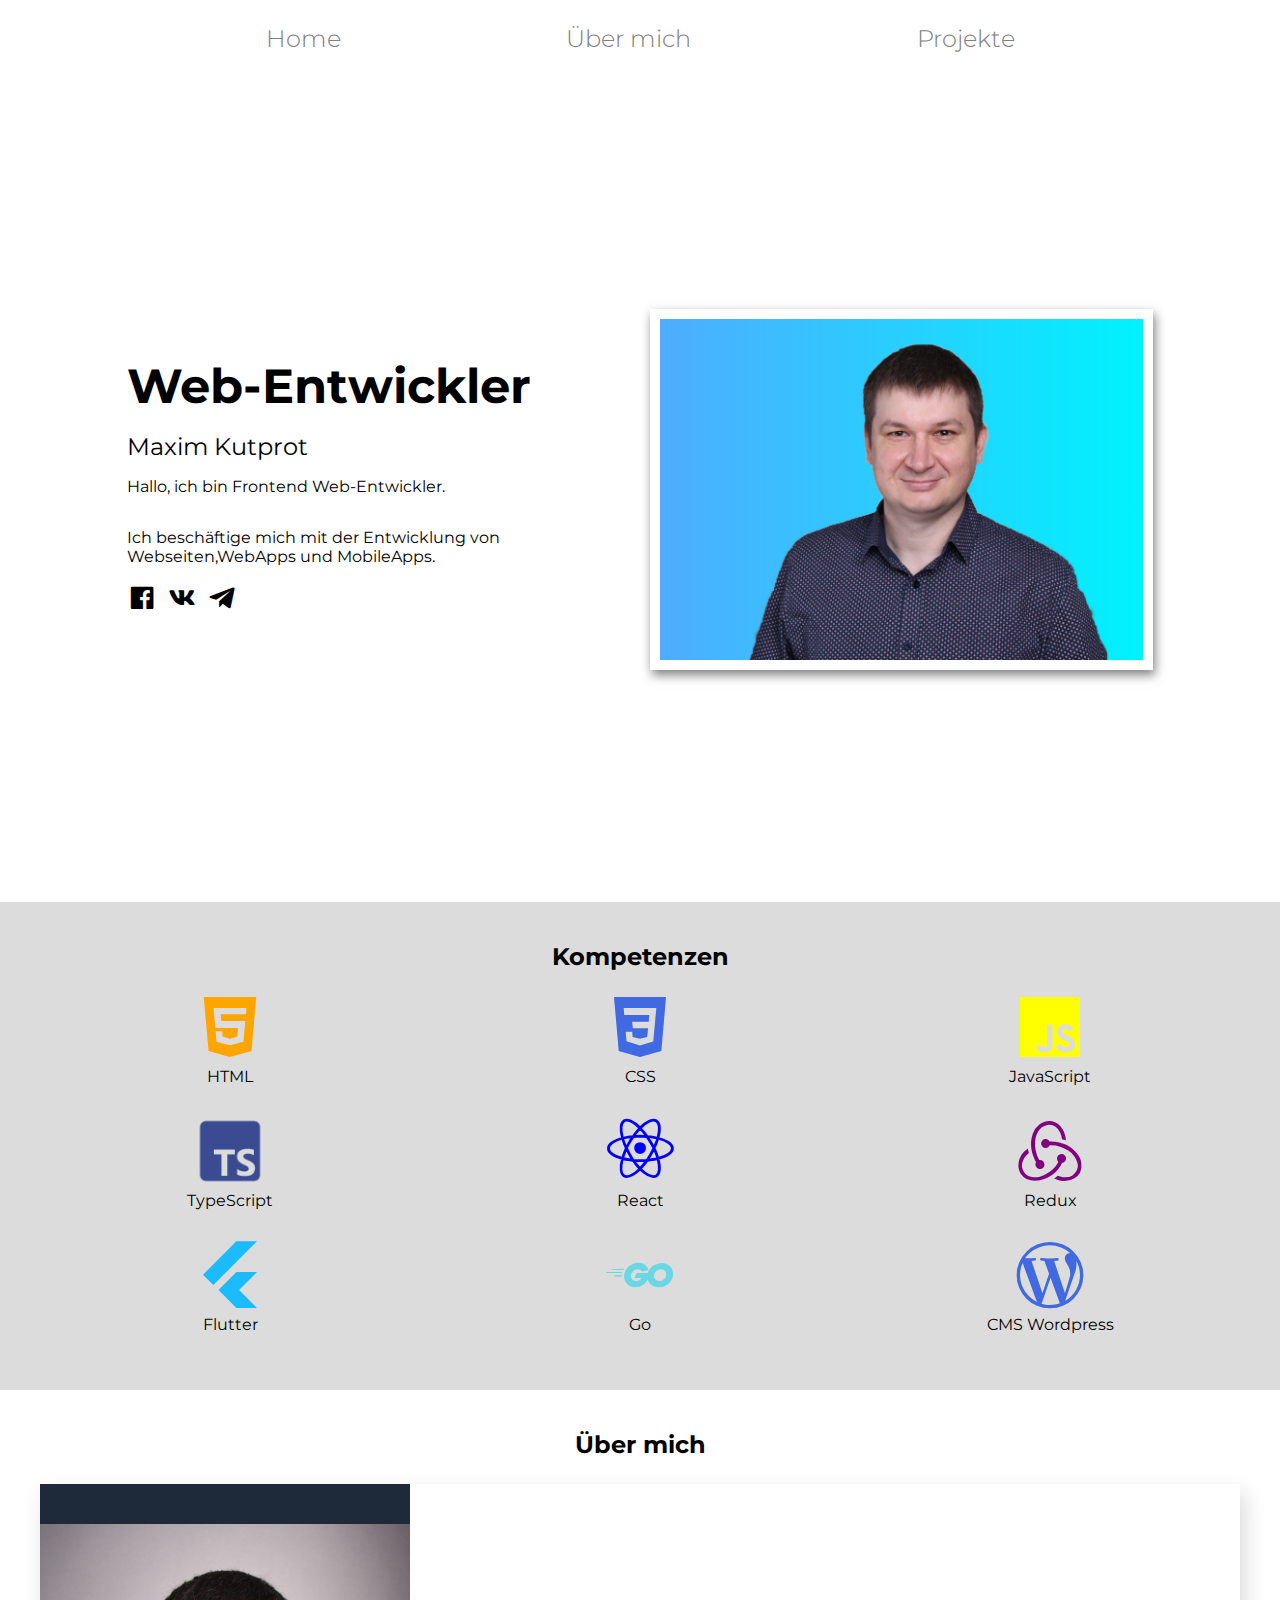
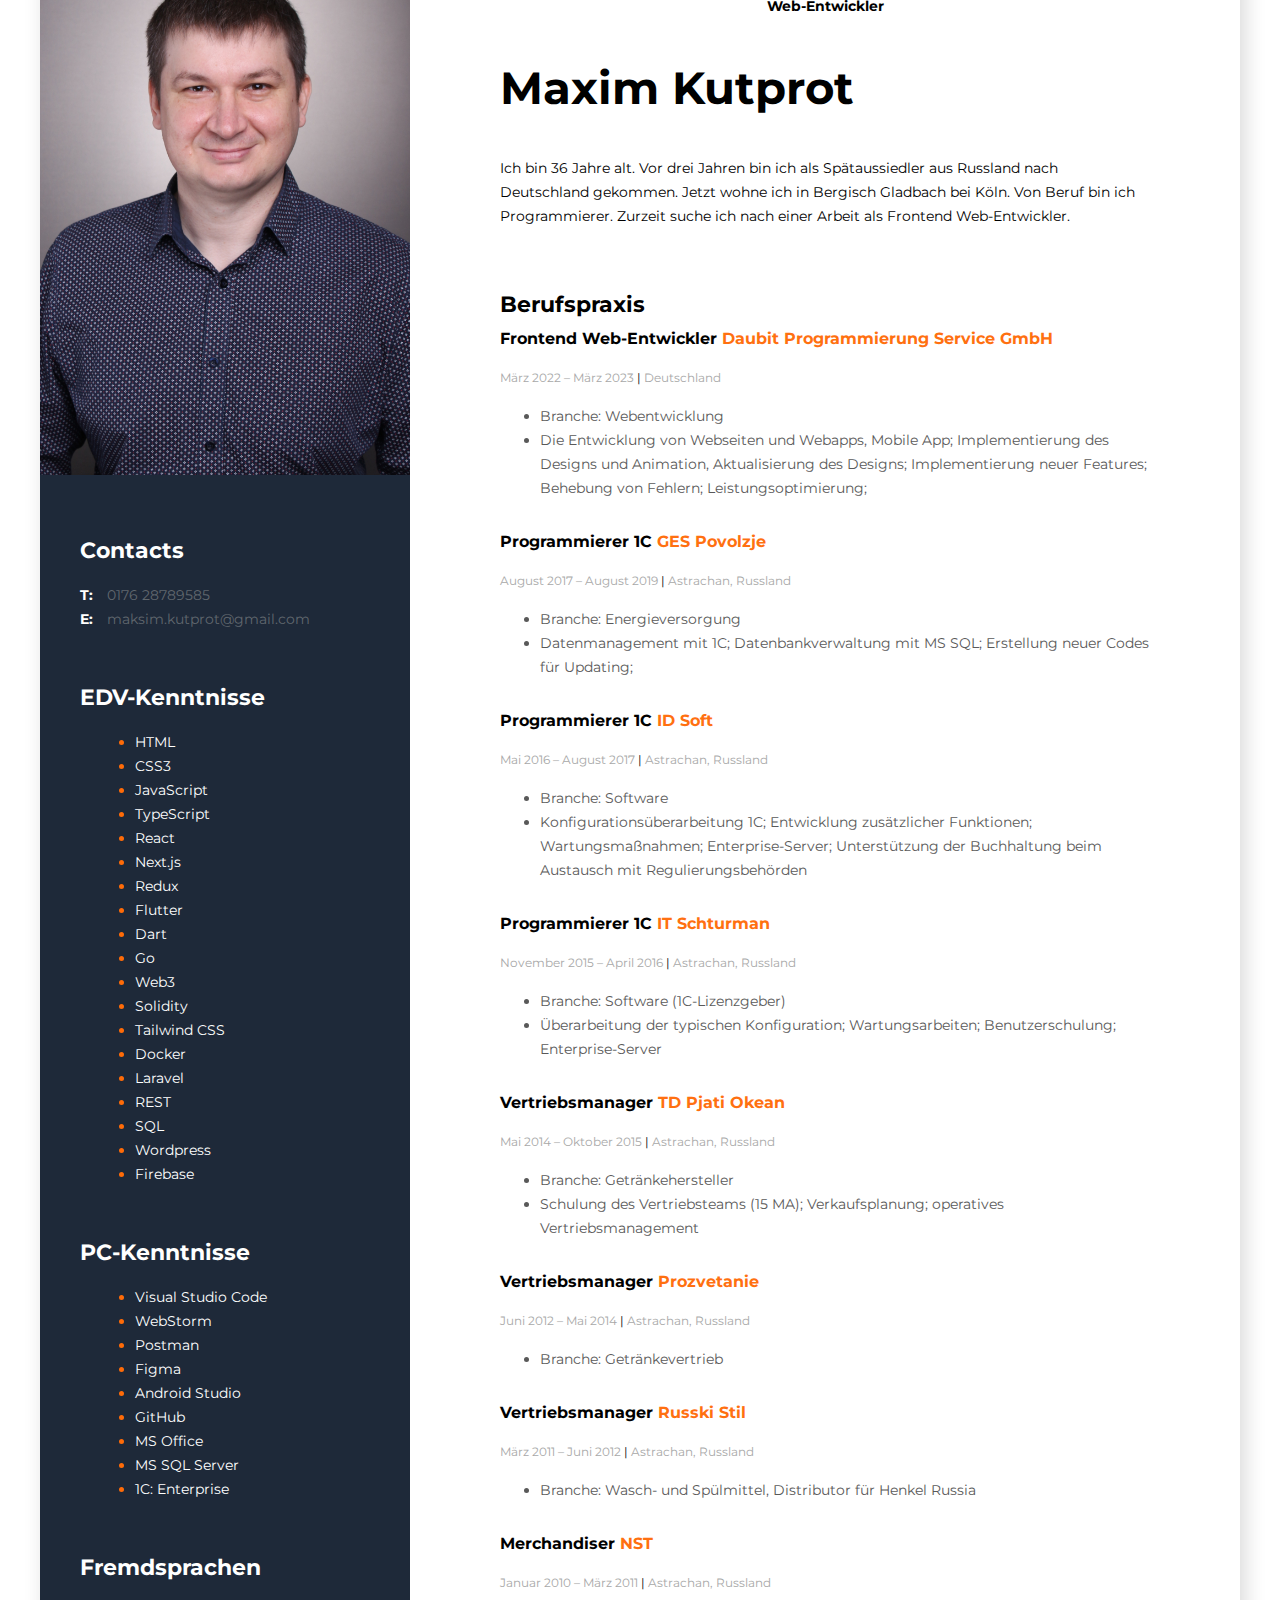
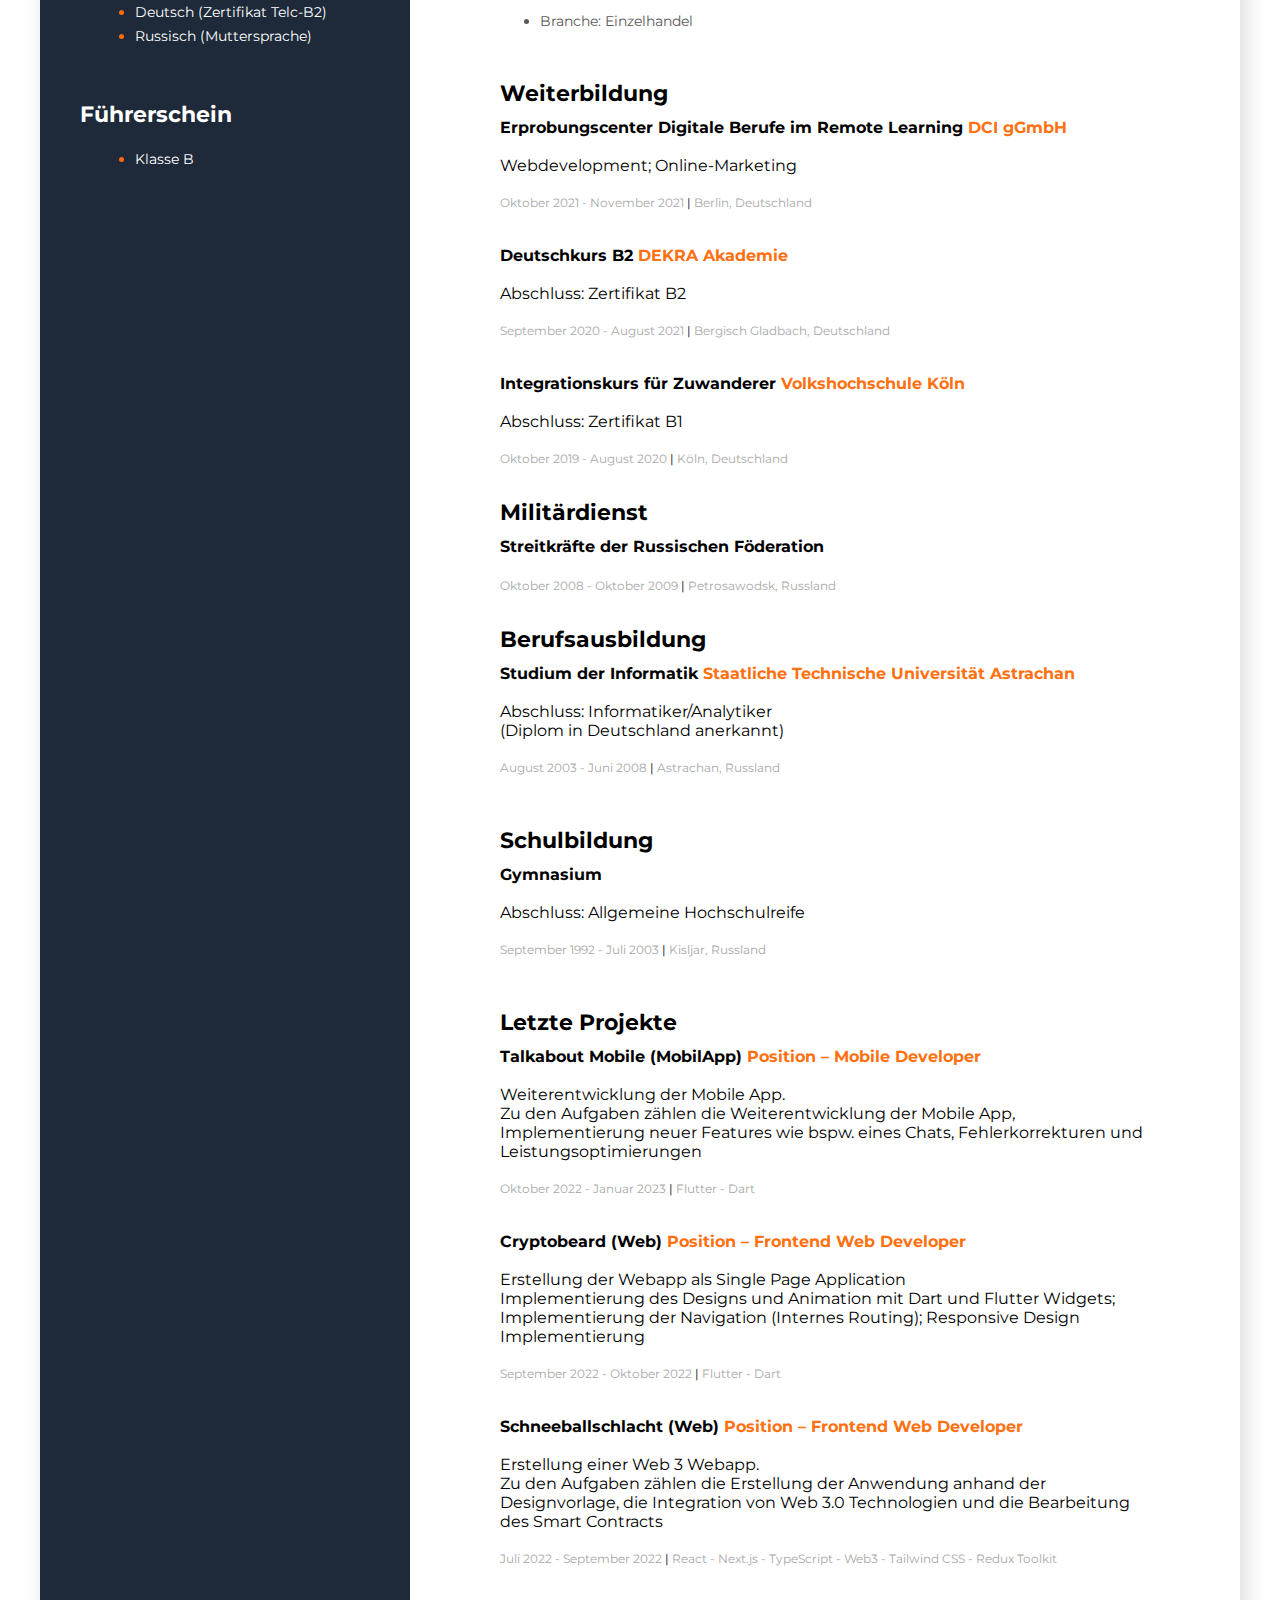
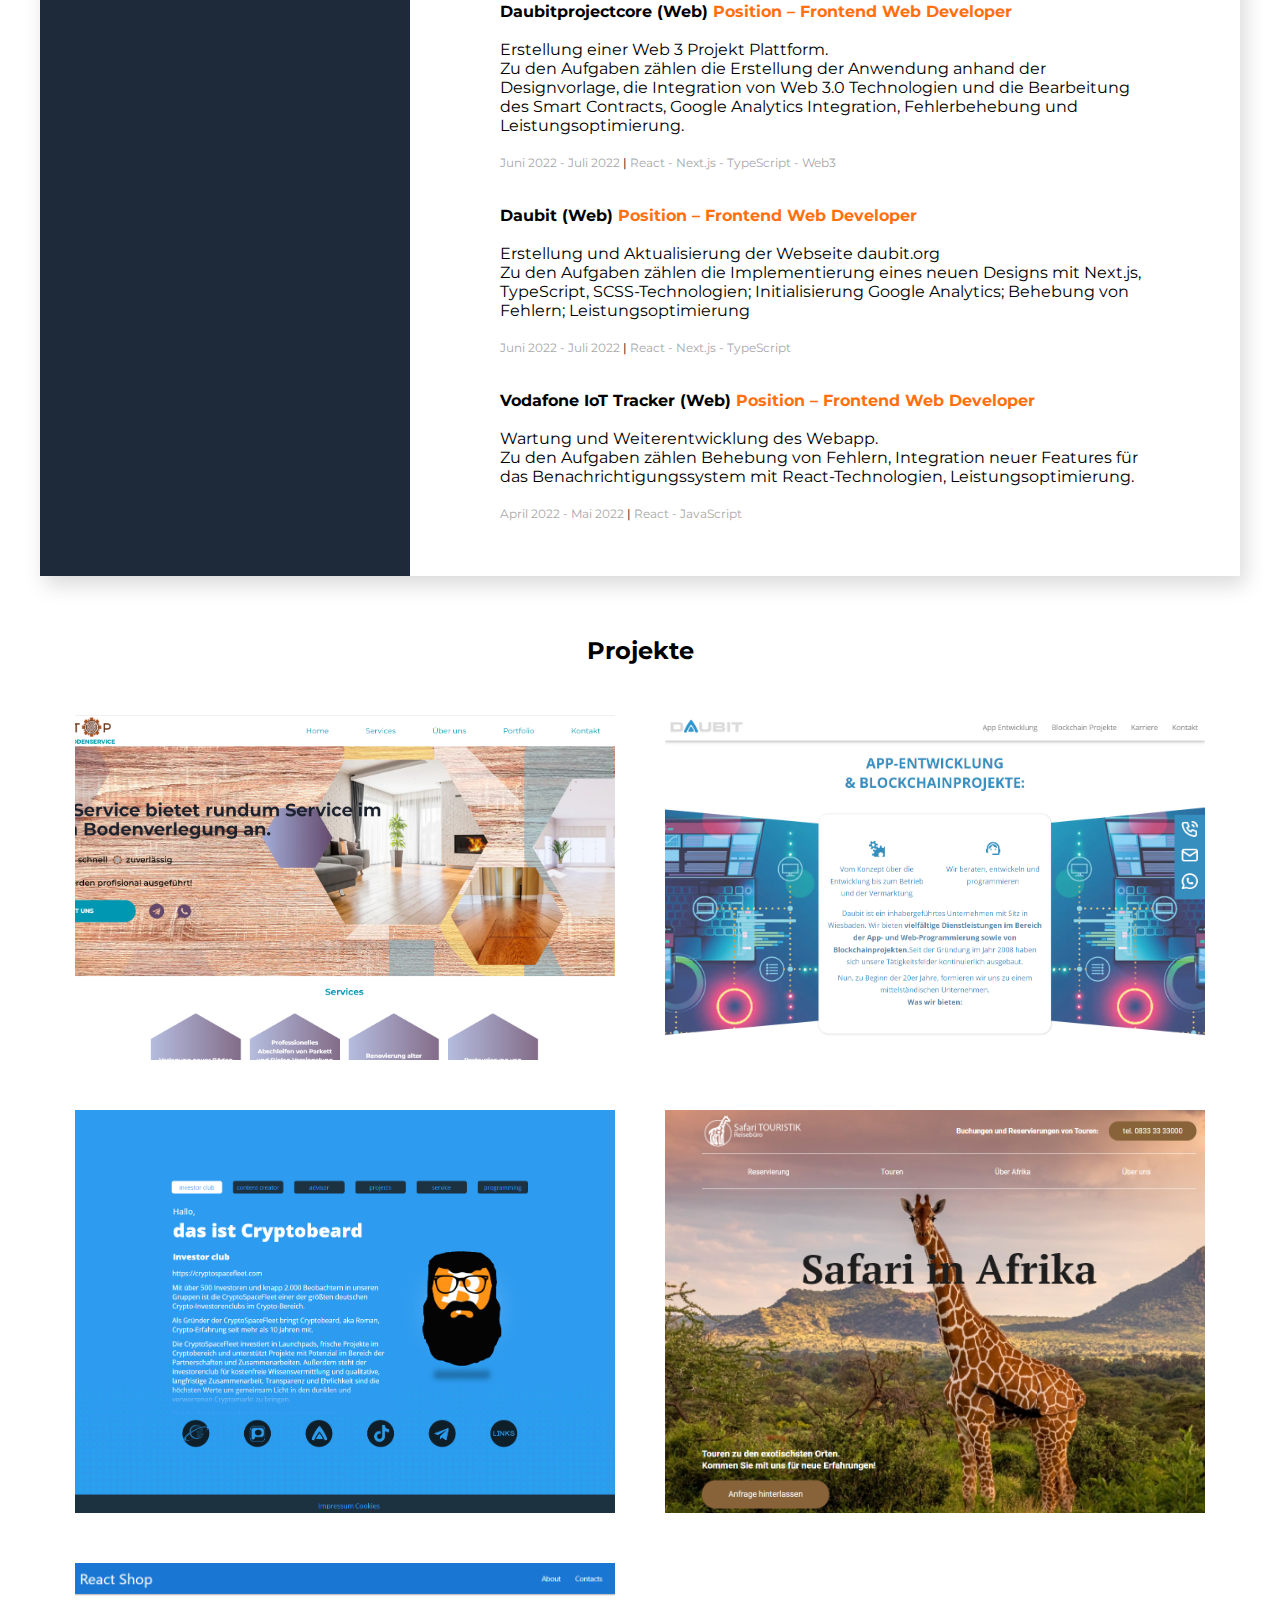
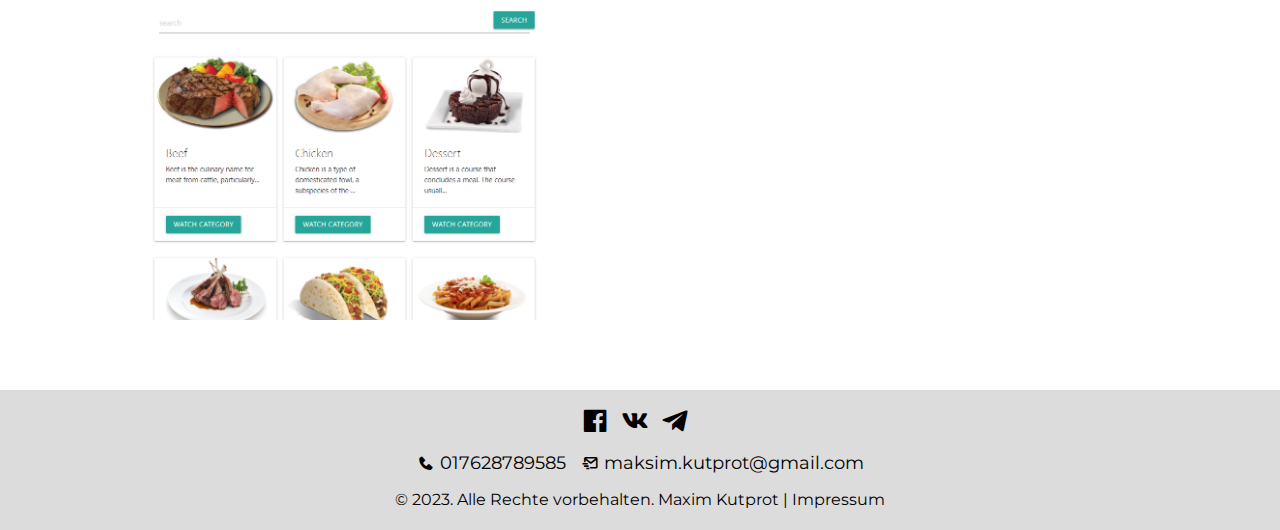
==== commit 434d7e92: "+topbodenservice" ====
--- a/index.html
+++ b/index.html
@@ -625,6 +625,17 @@
             <div class="container project__container">
                 <h2 class="project__title">Projekte</h2>
                 <div class="project__items">
+                    <div class="project__item"><a href="https://topbodenservice.de/"><img src="topbodenservice.png"
+                                alt="topbodenservice"></a>
+                        <div class="project__item-stack">
+                            <h7>Top-Bodenservice</h7>
+                            <div class="project__tech"><span>Tech: </span>&nbsp;<i class='bx bxl-html5'
+                                    style="color: orange;"></i>&nbsp;<i class='bx bxl-css3'
+                                    style="color: royalblue;"></i>&nbsp;<i class='bx bxl-react'
+                                    style="color: blue;"></i>
+                            </div>
+                        </div>
+                    </div>
                     <div class="project__item"><a href="https://daubit.org/"><img src="daubit.png" alt="daubit"></a>
                         <div class="project__item-stack">
                             <h7>Daubit</h7>
--- a/style.css
+++ b/style.css
@@ -178,6 +178,7 @@
 
 .project__item img {
   width: 100%;
+  object-fit: cover;
 }
 
 .project__item {
